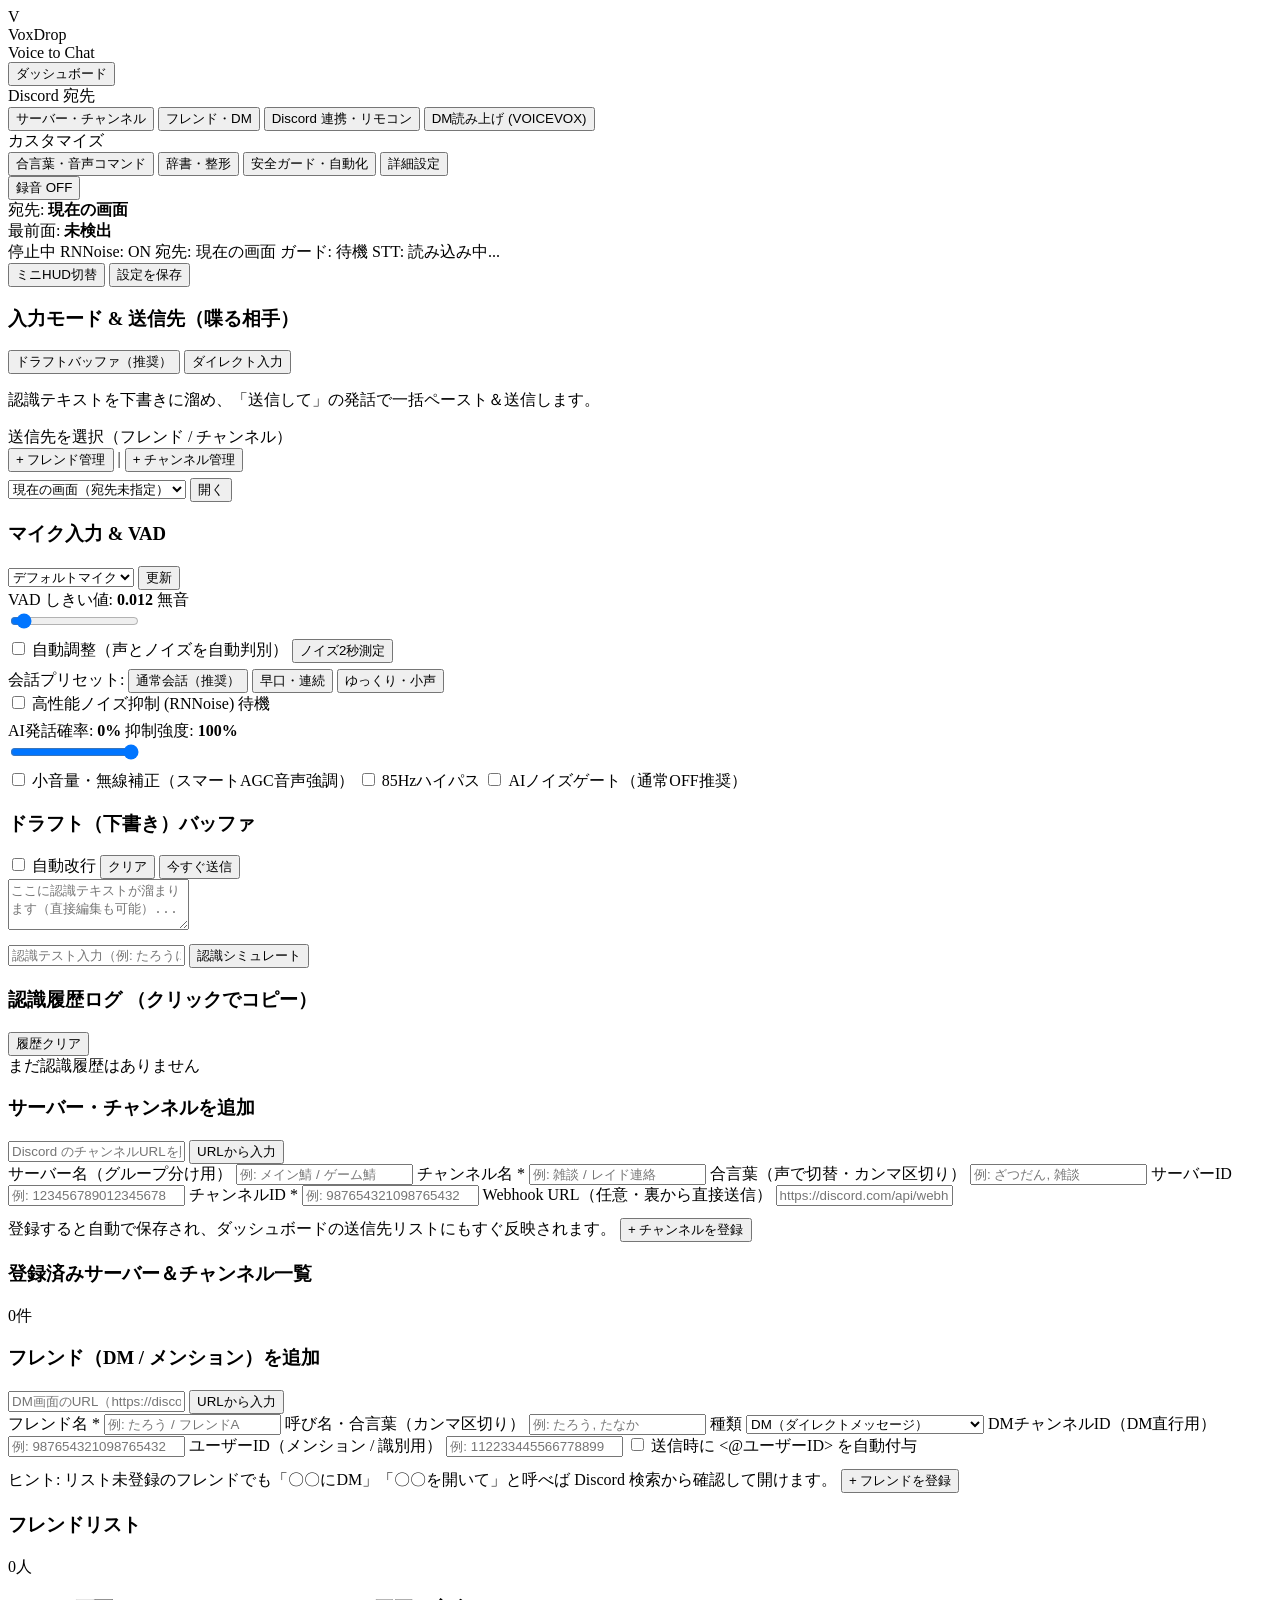
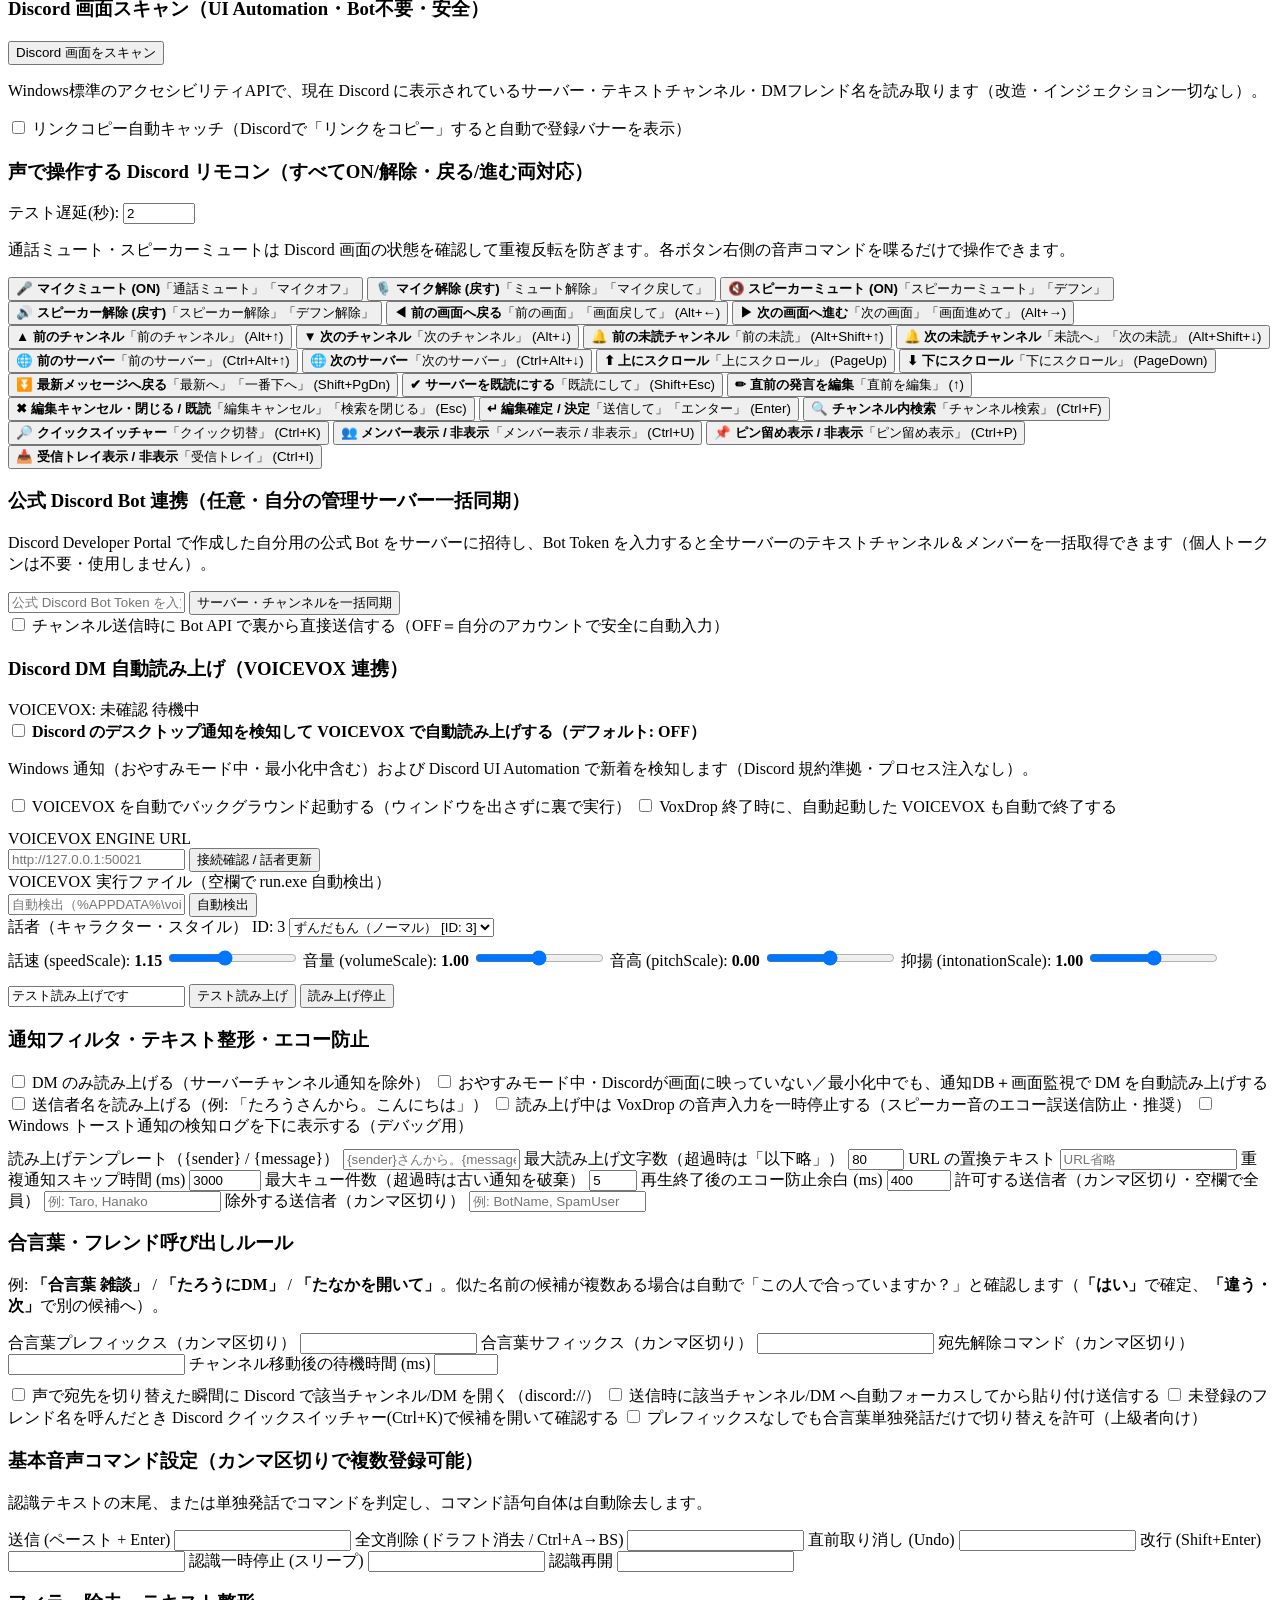
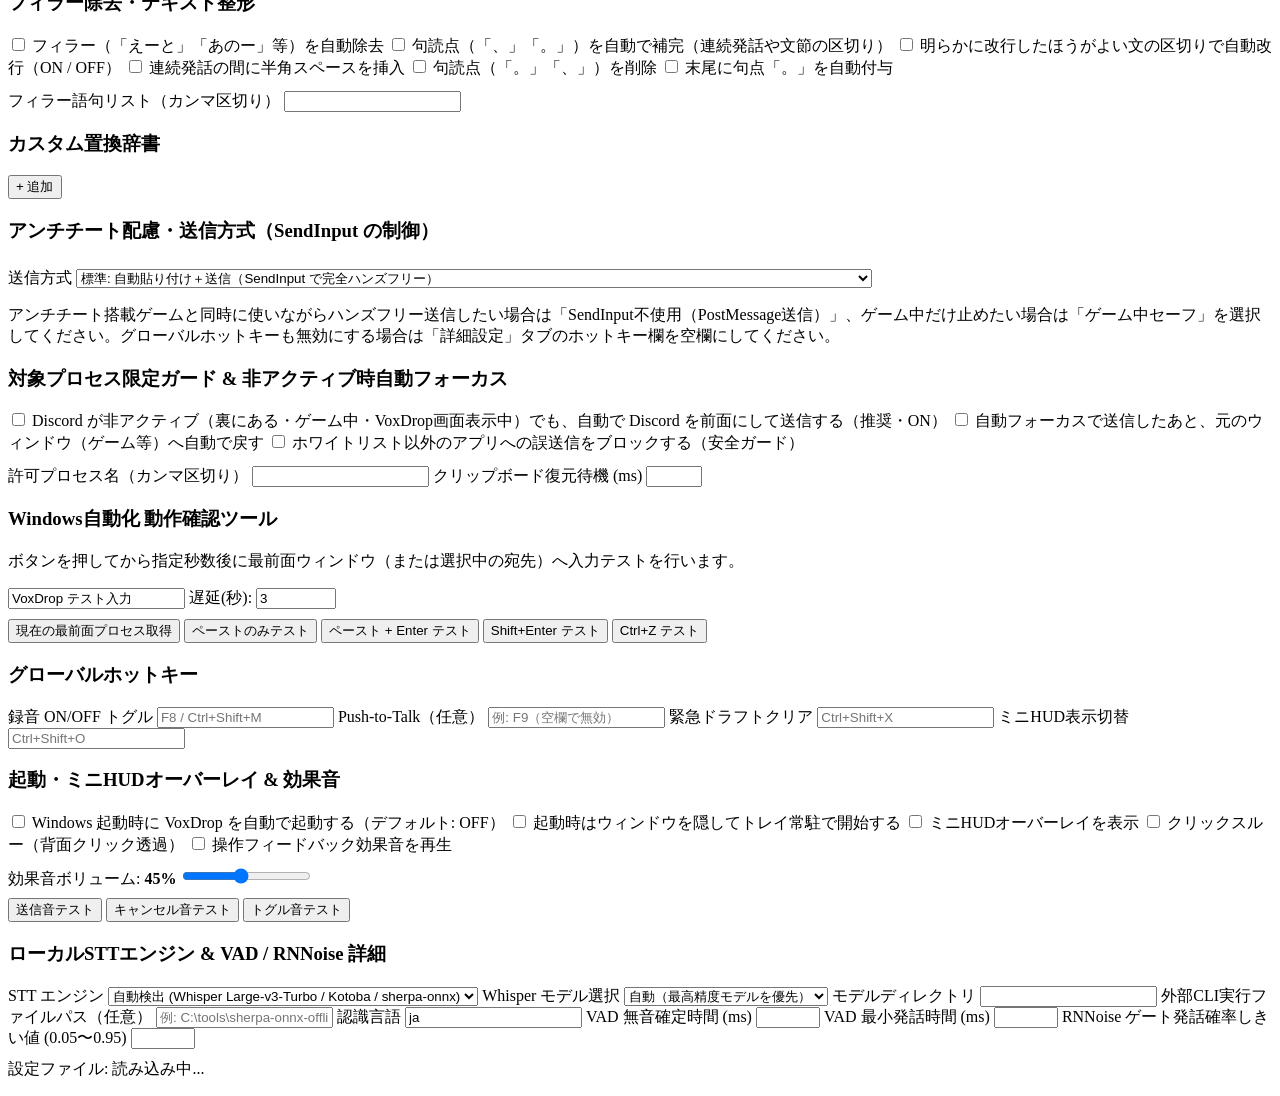
==== ui/index.html @ 6805e168 "Release v1.4.0: Whisper Large-v3-Turbo (Q8), Silero VAD, Dual-Path STT pipeline & conversational pre" ====
<!doctype html>
<html lang="ja">
  <head>
    <meta charset="UTF-8" />
    <meta name="viewport" content="width=device-width, initial-scale=1.0" />
    <title>VoxDrop</title>
    <style>
      /*__STYLE_CSS__*/
    </style>
  </head>
  <body>
    <div class="app-shell">
      <aside class="sidebar">
        <div class="brand">
          <div class="brand-logo" id="brandDot">V</div>
          <div>
            <div class="brand-title">VoxDrop</div>
            <div class="brand-sub">Voice to Chat</div>
          </div>
        </div>

        <nav class="nav">
          <button class="nav-btn active" data-tab="dashboard">ダッシュボード</button>
          <div class="nav-section">Discord 宛先</div>
          <button class="nav-btn" data-tab="channels">サーバー・チャンネル</button>
          <button class="nav-btn" data-tab="friends">フレンド・DM</button>
          <button class="nav-btn" data-tab="discord-link">Discord 連携・リモコン</button>
          <button class="nav-btn" data-tab="dm-tts">DM読み上げ (VOICEVOX)</button>
          <div class="nav-section">カスタマイズ</div>
          <button class="nav-btn" data-tab="commands">合言葉・音声コマンド</button>
          <button class="nav-btn" data-tab="dictionary">辞書・整形</button>
          <button class="nav-btn" data-tab="guard">安全ガード・自動化</button>
          <button class="nav-btn" data-tab="settings">詳細設定</button>
        </nav>

        <div class="sidebar-footer">
          <button id="btnToggleListen" class="btn-listen off">
            <span class="dot"></span>
            <span id="listenLabel">録音 OFF</span>
          </button>
          <div class="mini-status">
            <span>宛先:</span>
            <strong id="sidebarDiscordTarget">現在の画面</strong>
          </div>
          <div class="mini-status">
            <span>最前面:</span>
            <strong id="sidebarTarget">未検出</strong>
          </div>
        </div>
      </aside>

      <main class="content">
        <header class="topbar">
          <div class="status-pills">
            <span class="pill" id="pillListen">停止中</span>
            <span class="pill" id="pillRnnoise">RNNoise: ON</span>
            <span class="pill" id="pillDiscordTarget">宛先: 現在の画面</span>
            <span class="pill" id="pillTarget">ガード: 待機</span>
            <span class="pill" id="pillStt">STT: 読み込み中...</span>
          </div>
          <div class="topbar-actions">
            <button class="btn-secondary btn-sm" id="btnToggleOverlay">ミニHUD切替</button>
            <button class="btn-primary btn-sm" id="btnSaveAll">設定を保存</button>
          </div>
        </header>

        <!-- Dashboard Tab -->
        <section class="tab-panel active" id="tab-dashboard">
          <div id="urlDetectBanner" class="url-banner" style="display: none">
            <div class="confirm-text">
              <strong id="urlDetectTitle">Discord リンクを検出しました</strong>
              <span id="urlDetectSub"></span>
            </div>
            <div class="row gap-sm">
              <button class="btn-primary btn-sm" id="btnUrlApply">登録フォームへ反映</button>
              <button class="btn-secondary btn-sm" id="btnUrlDismiss">閉じる</button>
            </div>
          </div>

          <div id="confirmBanner" class="confirm-banner" style="display: none">
            <div class="confirm-text">
              <strong id="confirmTitle">確認中...</strong>
              <span id="confirmSub"></span>
            </div>
            <div class="row gap-sm">
              <button class="btn-success btn-sm" id="btnConfirmYes">はい（この人）</button>
              <button class="btn-primary btn-sm" id="btnConfirmNext">違う（次の人）</button>
              <button class="btn-danger btn-sm" id="btnConfirmCancel">いいえ（キャンセル）</button>
            </div>
          </div>

          <div class="grid-2">
            <div class="card">
              <h3>入力モード &amp; 送信先（喋る相手）</h3>
              <div class="segmented" id="modeSegmented">
                <button type="button" class="seg-btn active" data-mode="draft">
                  ドラフトバッファ（推奨）
                </button>
                <button type="button" class="seg-btn" data-mode="direct">
                  ダイレクト入力
                </button>
              </div>
              <p class="hint" id="modeHint">
                認識テキストを下書きに溜め、「送信して」の発話で一括ペースト＆送信します。
              </p>

              <div class="quick-dest-section">
                <div class="row space-between">
                  <span class="small-label">送信先を選択（フレンド / チャンネル）</span>
                  <div class="row gap-xs">
                    <button type="button" class="link-btn" data-jump-tab="friends">+ フレンド管理</button>
                    <span class="sep">|</span>
                    <button type="button" class="link-btn" data-jump-tab="channels">+ チャンネル管理</button>
                  </div>
                </div>
                <div class="row gap-sm" style="margin-top: 6px">
                  <select id="quickTargetSelect" class="input grow">
                    <option value="">現在の画面（宛先未指定）</option>
                  </select>
                  <button class="btn-secondary btn-sm" id="btnQuickNavTarget">開く</button>
                </div>
                <div id="quickTargetChips" class="quick-chips"></div>
              </div>
            </div>

            <div class="card">
              <h3>マイク入力 &amp; VAD</h3>
              <div class="row">
                <select id="audioDeviceSelect" class="input grow">
                  <option value="">デフォルトマイク</option>
                </select>
                <button class="btn-secondary btn-sm" id="btnRefreshDevices">更新</button>
              </div>
              <div class="meter-wrap">
                <div class="meter-bar" id="meterBar"></div>
                <div class="meter-threshold" id="meterThreshold"></div>
              </div>
              <div class="row space-between">
                <label class="small-label">VAD しきい値: <strong id="vadThresholdVal">0.012</strong> <span id="vadNoiseFloorHint" class="hint-inline"></span></label>
                <span class="speaking-badge" id="speakingBadge">無音</span>
              </div>
              <input type="range" id="vadThreshold" min="0.002" max="0.20" step="0.001" value="0.012" />
              <div class="row space-between" style="margin-top: 6px; margin-bottom: 4px">
                <label class="checkbox-row small-check">
                  <input type="checkbox" id="chkVadAutoAdjust" />
                  <span>自動調整（声とノイズを自動判別）</span>
                </label>
                <button type="button" class="btn-secondary btn-sm" id="btnCalibrateVad">ノイズ2秒測定</button>
              </div>
              <div class="row gap-xs" style="margin-top: 6px; flex-wrap: wrap; align-items: center">
                <span class="small-label">会話プリセット:</span>
                <button type="button" class="btn-secondary btn-sm" data-vad-preset="normal">通常会話（推奨）</button>
                <button type="button" class="btn-secondary btn-sm" data-vad-preset="fast">早口・連続</button>
                <button type="button" class="btn-secondary btn-sm" data-vad-preset="slow">ゆっくり・小声</button>
              </div>

              <div class="nc-box">
                <div class="row space-between">
                  <label class="checkbox-row">
                    <input type="checkbox" id="chkNcEnabled" />
                    <span>高性能ノイズ抑制 (RNNoise)</span>
                  </label>
                  <span class="pill" id="ncLiveBadge">待機</span>
                </div>
                <div class="row space-between" style="margin-top: 6px">
                  <span class="small-label">AI発話確率: <strong id="vadProbVal">0%</strong></span>
                  <span class="small-label">抑制強度: <strong id="ncStrengthVal">100%</strong></span>
                </div>
                <div class="meter-wrap slim">
                  <div class="meter-bar ai-bar" id="vadProbBar"></div>
                </div>
                <input type="range" id="ncStrength" min="0" max="1" step="0.05" value="1" />
                <div class="row gap-sm" style="margin-top: 6px; flex-wrap: wrap">
                  <label class="checkbox-row small-check">
                    <input type="checkbox" id="chkNcRadioClarity" />
                    <span>小音量・無線補正（スマートAGC音声強調）</span>
                  </label>
                  <label class="checkbox-row small-check">
                    <input type="checkbox" id="chkNcHighpass" />
                    <span>85Hzハイパス</span>
                  </label>
                  <label class="checkbox-row small-check">
                    <input type="checkbox" id="chkNcGate" />
                    <span>AIノイズゲート（通常OFF推奨）</span>
                  </label>
                </div>
              </div>
            </div>
          </div>

          <div class="card">
            <div class="row space-between">
              <h3>ドラフト（下書き）バッファ</h3>
              <div class="row gap-sm">
                <label class="checkbox-row small-check" title="文の区切りや話題の切り替わりで自動的に改行します">
                  <input type="checkbox" id="chkQuickAutoNewline" />
                  <span>自動改行</span>
                </label>
                <button class="btn-secondary btn-sm" id="btnClearDraft">クリア</button>
                <button class="btn-success btn-sm" id="btnForceSend">今すぐ送信</button>
              </div>
            </div>
            <textarea
              id="draftBox"
              class="draft-area"
              rows="3"
              placeholder="ここに認識テキストが溜まります（直接編集も可能）..."
            ></textarea>

            <div class="row gap-sm" style="margin-top: 10px">
              <input
                type="text"
                id="simInput"
                class="input grow"
                placeholder="認識テスト入力（例: たろうにDM / 合言葉 雑談、こんにちは送信して）"
              />
              <button class="btn-secondary btn-sm" id="btnSimulate">認識シミュレート</button>
            </div>
          </div>

          <div class="card">
            <div class="row space-between">
              <h3>認識履歴ログ <span class="hint-inline">（クリックでコピー）</span></h3>
              <button class="btn-secondary btn-sm" id="btnClearHistory">履歴クリア</button>
            </div>
            <div id="historyList" class="history-list">
              <div class="empty-state">まだ認識履歴はありません</div>
            </div>
          </div>
        </section>

        <!-- Server & Channels Tab -->
        <section class="tab-panel" id="tab-channels">
          <div class="card">
            <div class="row space-between">
              <h3 id="chFormTitle">サーバー・チャンネルを追加</h3>
              <button type="button" class="btn-secondary btn-sm" id="btnChCancelEdit" style="display: none">編集キャンセル</button>
            </div>
            <div class="url-bar">
              <input
                type="text"
                id="chUrlPaste"
                class="input grow"
                placeholder="Discord のチャンネルURLを貼り付けるとサーバーID・チャンネルIDを自動入力します"
              />
              <button type="button" class="btn-secondary btn-sm" id="btnChParseUrl">URLから入力</button>
            </div>
            <div class="form-grid-3">
              <label>サーバー名（グループ分け用）
                <input type="text" id="chServerName" class="input" placeholder="例: メイン鯖 / ゲーム鯖" />
              </label>
              <label>チャンネル名 *
                <input type="text" id="chName" class="input" placeholder="例: 雑談 / レイド連絡" />
              </label>
              <label>合言葉（声で切替・カンマ区切り）
                <input type="text" id="chPass" class="input" placeholder="例: ざつだん, 雑談" />
              </label>
              <label>サーバーID
                <input type="text" id="chGuildId" class="input" placeholder="例: 123456789012345678" />
              </label>
              <label>チャンネルID *
                <input type="text" id="chChannelId" class="input" placeholder="例: 987654321098765432" />
              </label>
              <label>Webhook URL（任意・裏から直接送信）
                <input type="text" id="chWebhook" class="input" placeholder="https://discord.com/api/webhooks/..." />
              </label>
            </div>
            <div class="row space-between" style="margin-top: 12px">
              <span class="hint" style="margin: 0">
                登録すると自動で保存され、ダッシュボードの送信先リストにもすぐ反映されます。
              </span>
              <button type="button" class="btn-primary" id="btnChSave">+ チャンネルを登録</button>
            </div>
          </div>

          <div class="card">
            <div class="row space-between">
              <h3>登録済みサーバー＆チャンネル一覧</h3>
              <span class="hint-inline" id="chCountBadge">0件</span>
            </div>
            <div id="channelGroups" class="server-groups"></div>
          </div>
        </section>

        <!-- Friends & DM Tab -->
        <section class="tab-panel" id="tab-friends">
          <div class="card">
            <div class="row space-between">
              <h3 id="frFormTitle">フレンド（DM / メンション）を追加</h3>
              <button type="button" class="btn-secondary btn-sm" id="btnFrCancelEdit" style="display: none">編集キャンセル</button>
            </div>
            <div class="url-bar">
              <input
                type="text"
                id="frUrlPaste"
                class="input grow"
                placeholder="DM画面のURL（https://discord.com/channels/@me/...）を貼るとDMチャンネルIDを自動入力します"
              />
              <button type="button" class="btn-secondary btn-sm" id="btnFrParseUrl">URLから入力</button>
            </div>
            <div class="form-grid-3">
              <label>フレンド名 *
                <input type="text" id="frName" class="input" placeholder="例: たろう / フレンドA" />
              </label>
              <label>呼び名・合言葉（カンマ区切り）
                <input type="text" id="frPass" class="input" placeholder="例: たろう, たなか" />
              </label>
              <label>種類
                <select id="frKind" class="input">
                  <option value="dm">DM（ダイレクトメッセージ）</option>
                  <option value="mention">メンション（&lt;@ユーザーID&gt; 付与）</option>
                </select>
              </label>
              <label>DMチャンネルID（DM直行用）
                <input type="text" id="frChannelId" class="input" placeholder="例: 987654321098765432" />
              </label>
              <label>ユーザーID（メンション / 識別用）
                <input type="text" id="frUserId" class="input" placeholder="例: 112233445566778899" />
              </label>
              <label style="justify-content: flex-end">
                <span class="checkbox-row small-check" style="padding-bottom: 6px">
                  <input type="checkbox" id="frPrependMention" />
                  <span>送信時に &lt;@ユーザーID&gt; を自動付与</span>
                </span>
              </label>
            </div>
            <div class="row space-between" style="margin-top: 12px">
              <span class="hint" style="margin: 0">
                ヒント: リスト未登録のフレンドでも「〇〇にDM」「〇〇を開いて」と呼べば Discord 検索から確認して開けます。
              </span>
              <button type="button" class="btn-primary" id="btnFrSave">+ フレンドを登録</button>
            </div>
          </div>

          <div class="card">
            <div class="row space-between">
              <h3>フレンドリスト</h3>
              <span class="hint-inline" id="frCountBadge">0人</span>
            </div>
            <div id="friendsList" class="friends-list"></div>
          </div>
        </section>

        <!-- Discord Link & Remote Control Tab -->
        <section class="tab-panel" id="tab-discord-link">
          <div class="card">
            <div class="row space-between">
              <h3>Discord 画面スキャン（UI Automation・Bot不要・安全）</h3>
              <button type="button" class="btn-primary btn-sm" id="btnScanDiscord">Discord 画面をスキャン</button>
            </div>
            <p class="hint">
              Windows標準のアクセシビリティAPIで、現在 Discord に表示されているサーバー・テキストチャンネル・DMフレンド名を読み取ります（改造・インジェクション一切なし）。
            </p>
            <label class="checkbox-row" style="margin-top: 10px">
              <input type="checkbox" id="chkClipboardWatch" />
              <span>リンクコピー自動キャッチ（Discordで「リンクをコピー」すると自動で登録バナーを表示）</span>
            </label>
            <div id="scanResultBox" class="scan-box" style="display: none">
              <div class="row space-between">
                <strong id="scanSummary"></strong>
                <button type="button" class="btn-success btn-sm" id="btnImportScan">検出した相手を一括追加</button>
              </div>
              <div id="scanDetails" class="scan-details"></div>
            </div>
          </div>

          <div class="card">
            <div class="row space-between">
              <h3>声で操作する Discord リモコン（すべてON/解除・戻る/進む両対応）</h3>
              <label class="small-label">テスト遅延(秒):
                <input type="number" id="remoteDelaySec" class="input" style="width: 64px" value="2" min="0" max="5" />
              </label>
            </div>
            <p class="hint">
              通話ミュート・スピーカーミュートは Discord 画面の状態を確認して重複反転を防ぎます。各ボタン右側の音声コマンドを喋るだけで操作できます。
            </p>
            <div class="remote-grid">
              <button type="button" class="remote-btn" data-remote="mute_mic"><b>🎤 マイクミュート (ON)</b><span>「通話ミュート」「マイクオフ」</span></button>
              <button type="button" class="remote-btn" data-remote="unmute_mic"><b>🎙️ マイク解除 (戻す)</b><span>「ミュート解除」「マイク戻して」</span></button>
              <button type="button" class="remote-btn" data-remote="deafen"><b>🔇 スピーカーミュート (ON)</b><span>「スピーカーミュート」「デフン」</span></button>
              <button type="button" class="remote-btn" data-remote="undeafen"><b>🔊 スピーカー解除 (戻す)</b><span>「スピーカー解除」「デフン解除」</span></button>
              <button type="button" class="remote-btn" data-remote="nav_back"><b>◀ 前の画面へ戻る</b><span>「前の画面」「画面戻して」 (Alt+←)</span></button>
              <button type="button" class="remote-btn" data-remote="nav_forward"><b>▶ 次の画面へ進む</b><span>「次の画面」「画面進めて」 (Alt+→)</span></button>
              <button type="button" class="remote-btn" data-remote="prev_channel"><b>▲ 前のチャンネル</b><span>「前のチャンネル」 (Alt+↑)</span></button>
              <button type="button" class="remote-btn" data-remote="next_channel"><b>▼ 次のチャンネル</b><span>「次のチャンネル」 (Alt+↓)</span></button>
              <button type="button" class="remote-btn" data-remote="prev_unread"><b>🔔 前の未読チャンネル</b><span>「前の未読」 (Alt+Shift+↑)</span></button>
              <button type="button" class="remote-btn" data-remote="next_unread"><b>🔔 次の未読チャンネル</b><span>「未読へ」「次の未読」 (Alt+Shift+↓)</span></button>
              <button type="button" class="remote-btn" data-remote="prev_server"><b>🌐 前のサーバー</b><span>「前のサーバー」 (Ctrl+Alt+↑)</span></button>
              <button type="button" class="remote-btn" data-remote="next_server"><b>🌐 次のサーバー</b><span>「次のサーバー」 (Ctrl+Alt+↓)</span></button>
              <button type="button" class="remote-btn" data-remote="scroll_up"><b>⬆ 上にスクロール</b><span>「上にスクロール」 (PageUp)</span></button>
              <button type="button" class="remote-btn" data-remote="scroll_down"><b>⬇ 下にスクロール</b><span>「下にスクロール」 (PageDown)</span></button>
              <button type="button" class="remote-btn" data-remote="jump_present"><b>⏬ 最新メッセージへ戻る</b><span>「最新へ」「一番下へ」 (Shift+PgDn)</span></button>
              <button type="button" class="remote-btn" data-remote="mark_read"><b>✔ サーバーを既読にする</b><span>「既読にして」 (Shift+Esc)</span></button>
              <button type="button" class="remote-btn" data-remote="edit_last"><b>✏ 直前の発言を編集</b><span>「直前を編集」 (↑)</span></button>
              <button type="button" class="remote-btn" data-remote="cancel_escape"><b>✖ 編集キャンセル・閉じる / 既読</b><span>「編集キャンセル」「検索を閉じる」 (Esc)</span></button>
              <button type="button" class="remote-btn" data-remote="enter"><b>↵ 編集確定 / 決定</b><span>「送信して」「エンター」 (Enter)</span></button>
              <button type="button" class="remote-btn" data-remote="search"><b>🔍 チャンネル内検索</b><span>「チャンネル検索」 (Ctrl+F)</span></button>
              <button type="button" class="remote-btn" data-remote="quick_switcher"><b>🔎 クイックスイッチャー</b><span>「クイック切替」 (Ctrl+K)</span></button>
              <button type="button" class="remote-btn" data-remote="toggle_members"><b>👥 メンバー表示 / 非表示</b><span>「メンバー表示 / 非表示」 (Ctrl+U)</span></button>
              <button type="button" class="remote-btn" data-remote="toggle_pins"><b>📌 ピン留め表示 / 非表示</b><span>「ピン留め表示」 (Ctrl+P)</span></button>
              <button type="button" class="remote-btn" data-remote="toggle_inbox"><b>📥 受信トレイ表示 / 非表示</b><span>「受信トレイ」 (Ctrl+I)</span></button>
            </div>
          </div>

          <div class="card">
            <h3>公式 Discord Bot 連携（任意・自分の管理サーバー一括同期）</h3>
            <p class="hint">
              Discord Developer Portal で作成した自分用の公式 Bot をサーバーに招待し、Bot Token を入力すると全サーバーのテキストチャンネル＆メンバーを一括取得できます（個人トークンは不要・使用しません）。
            </p>
            <div class="row gap-sm" style="margin-top: 10px">
              <input
                type="password"
                id="botTokenInput"
                class="input grow"
                placeholder="公式 Discord Bot Token を入力..."
              />
              <button type="button" class="btn-primary btn-sm" id="btnSyncBot">サーバー・チャンネルを一括同期</button>
            </div>
            <label class="checkbox-row" style="margin-top: 10px">
              <input type="checkbox" id="chkBotSend" />
              <span>チャンネル送信時に Bot API で裏から直接送信する（OFF＝自分のアカウントで安全に自動入力）</span>
            </label>
          </div>
        </section>

        <!-- DM Auto-Reading (VOICEVOX) Tab -->
        <section class="tab-panel" id="tab-dm-tts">
          <div class="card">
            <div class="row space-between">
              <h3>Discord DM 自動読み上げ（VOICEVOX 連携）</h3>
              <div class="row gap-xs">
                <span class="pill" id="ttsConnBadge">VOICEVOX: 未確認</span>
                <span class="pill" id="ttsSpeakingBadge">待機中</span>
              </div>
            </div>
            <label class="checkbox-row" style="margin-top: 6px">
              <input type="checkbox" id="chkTtsEnabled" />
              <span><b>Discord のデスクトップ通知を検知して VOICEVOX で自動読み上げする（デフォルト: OFF）</b></span>
            </label>
            <p class="hint">
              Windows 通知（おやすみモード中・最小化中含む）および Discord UI Automation で新着を検知します（Discord 規約準拠・プロセス注入なし）。
            </p>

            <div class="toggle-grid" style="margin-top: 8px">
              <label class="checkbox-row">
                <input type="checkbox" id="chkTtsAutoLaunch" />
                <span>VOICEVOX を自動でバックグラウンド起動する（ウィンドウを出さずに裏で実行）</span>
              </label>
              <label class="checkbox-row">
                <input type="checkbox" id="chkTtsStopOnExit" />
                <span>VoxDrop 終了時に、自動起動した VOICEVOX も自動で終了する</span>
              </label>
            </div>

            <div class="form-grid" style="margin-top: 12px">
              <label>VOICEVOX ENGINE URL
                <div class="row gap-xs">
                  <input type="text" id="ttsBaseUrl" class="input grow" placeholder="http://127.0.0.1:50021" />
                  <button type="button" class="btn-primary btn-sm" id="btnVoicevoxRefresh">接続確認 / 話者更新</button>
                </div>
              </label>
              <label>VOICEVOX 実行ファイル（空欄で run.exe 自動検出）
                <div class="row gap-xs">
                  <input type="text" id="ttsExePath" class="input grow" placeholder="自動検出（%APPDATA%\voicevox\...\run.exe）" />
                  <button type="button" class="btn-secondary btn-sm" id="btnVoicevoxDetect">自動検出</button>
                </div>
              </label>
              <label>話者（キャラクター・スタイル） <span class="hint-inline" id="ttsSpeakerIdHint">ID: 3</span>
                <select id="ttsSpeakerSelect" class="input">
                  <option value="3">ずんだもん（ノーマル） [ID: 3]</option>
                </select>
              </label>
            </div>

            <div class="form-grid" style="margin-top: 10px">
              <label>話速 (speedScale): <strong id="ttsSpeedVal">1.15</strong>
                <input type="range" id="ttsSpeed" min="0.5" max="2.0" step="0.05" value="1.15" />
              </label>
              <label>音量 (volumeScale): <strong id="ttsVolumeVal">1.00</strong>
                <input type="range" id="ttsVolume" min="0.0" max="2.0" step="0.05" value="1.0" />
              </label>
              <label>音高 (pitchScale): <strong id="ttsPitchVal">0.00</strong>
                <input type="range" id="ttsPitch" min="-0.15" max="0.15" step="0.01" value="0.0" />
              </label>
              <label>抑揚 (intonationScale): <strong id="ttsIntonationVal">1.00</strong>
                <input type="range" id="ttsIntonation" min="0.0" max="2.0" step="0.05" value="1.0" />
              </label>
            </div>

            <div class="row gap-sm" style="margin-top: 12px">
              <input
                type="text"
                id="ttsTestText"
                class="input grow"
                value="テスト読み上げです"
                placeholder="テスト読み上げテキスト..."
              />
              <button type="button" class="btn-success btn-sm" id="btnTtsTestSpeak">テスト読み上げ</button>
              <button type="button" class="btn-danger btn-sm" id="btnTtsStop">読み上げ停止</button>
            </div>
          </div>

          <div class="card">
            <h3>通知フィルタ・テキスト整形・エコー防止</h3>
            <div class="toggle-grid">
              <label class="checkbox-row">
                <input type="checkbox" id="chkTtsDmOnly" />
                <span>DM のみ読み上げる（サーバーチャンネル通知を除外）</span>
              </label>
              <label class="checkbox-row">
                <input type="checkbox" id="chkTtsReadWithoutWinNotif" />
                <span>おやすみモード中・Discordが画面に映っていない／最小化中でも、通知DB＋画面監視で DM を自動読み上げする</span>
              </label>
              <label class="checkbox-row">
                <input type="checkbox" id="chkTtsReadSender" />
                <span>送信者名を読み上げる（例: 「たろうさんから。こんにちは」）</span>
              </label>
              <label class="checkbox-row">
                <input type="checkbox" id="chkTtsPauseStt" />
                <span>読み上げ中は VoxDrop の音声入力を一時停止する（スピーカー音のエコー誤送信防止・推奨）</span>
              </label>
              <label class="checkbox-row">
                <input type="checkbox" id="chkTtsDebugLog" />
                <span>Windows トースト通知の検知ログを下に表示する（デバッグ用）</span>
              </label>
            </div>

            <div class="form-grid" style="margin-top: 12px">
              <label>読み上げテンプレート（{sender} / {message}）
                <input type="text" id="ttsTemplate" class="input" placeholder="{sender}さんから。{message}" />
              </label>
              <label>最大読み上げ文字数（超過時は「以下略」）
                <input type="number" id="ttsMaxChars" class="input" min="10" max="300" value="80" />
              </label>
              <label>URL の置換テキスト
                <input type="text" id="ttsUrlReplace" class="input" placeholder="URL省略" />
              </label>
              <label>重複通知スキップ時間 (ms)
                <input type="number" id="ttsDedupMs" class="input" min="0" max="30000" value="3000" />
              </label>
              <label>最大キュー件数（超過時は古い通知を破棄）
                <input type="number" id="ttsMaxQueue" class="input" min="1" max="30" value="5" />
              </label>
              <label>再生終了後のエコー防止余白 (ms)
                <input type="number" id="ttsEchoTailMs" class="input" min="0" max="2000" value="400" />
              </label>
              <label>許可する送信者（カンマ区切り・空欄で全員）
                <input type="text" id="ttsAllowSenders" class="input" placeholder="例: Taro, Hanako" />
              </label>
              <label>除外する送信者（カンマ区切り）
                <input type="text" id="ttsBlockSenders" class="input" placeholder="例: BotName, SpamUser" />
              </label>
            </div>
          </div>

          <div class="card" id="ttsDebugCard" style="display: none">
            <div class="row space-between">
              <h3>通知検知デバッグログ</h3>
              <button type="button" class="btn-secondary btn-sm" id="btnClearToastDebug">ログクリア</button>
            </div>
            <div id="ttsDebugList" class="history-list">
              <div class="empty-state">通知を待機しています...</div>
            </div>
          </div>
        </section>

        <!-- Commands & Passphrase Rules Tab -->
        <section class="tab-panel" id="tab-commands">
          <div class="card">
            <h3>合言葉・フレンド呼び出しルール</h3>
            <p class="hint">
              例: <b>「合言葉 雑談」</b> / <b>「たろうにDM」</b> / <b>「たなかを開いて」</b>。似た名前の候補が複数ある場合は自動で「この人で合っていますか？」と確認します（<b>「はい」</b>で確定、<b>「違う・次」</b>で別の候補へ）。
            </p>
            <div class="form-grid">
              <label>合言葉プレフィックス（カンマ区切り）
                <input type="text" id="targetPrefixes" class="input" />
              </label>
              <label>合言葉サフィックス（カンマ区切り）
                <input type="text" id="targetSuffixes" class="input" />
              </label>
              <label>宛先解除コマンド（カンマ区切り）
                <input type="text" id="targetResets" class="input" />
              </label>
              <label>チャンネル移動後の待機時間 (ms)
                <input type="number" id="targetNavDelay" class="input" min="120" max="3000" />
              </label>
            </div>
            <div class="toggle-grid" style="margin-top: 10px">
              <label class="checkbox-row">
                <input type="checkbox" id="chkTargetAutoNavSwitch" />
                <span>声で宛先を切り替えた瞬間に Discord で該当チャンネル/DM を開く（discord://）</span>
              </label>
              <label class="checkbox-row">
                <input type="checkbox" id="chkTargetAutoNavSend" />
                <span>送信時に該当チャンネル/DM へ自動フォーカスしてから貼り付け送信する</span>
              </label>
              <label class="checkbox-row">
                <input type="checkbox" id="chkTargetQuickSwitcher" />
                <span>未登録のフレンド名を呼んだとき Discord クイックスイッチャー(Ctrl+K)で候補を開いて確認する</span>
              </label>
              <label class="checkbox-row">
                <input type="checkbox" id="chkTargetStandalone" />
                <span>プレフィックスなしでも合言葉単独発話だけで切り替えを許可（上級者向け）</span>
              </label>
            </div>
          </div>

          <div class="card">
            <h3>基本音声コマンド設定（カンマ区切りで複数登録可能）</h3>
            <p class="hint">
              認識テキストの末尾、または単独発話でコマンドを判定し、コマンド語句自体は自動除去します。
            </p>
            <div class="form-grid">
              <label>送信 (ペースト + Enter)
                <input type="text" id="cmdSend" class="input" />
              </label>
              <label>全文削除 (ドラフト消去 / Ctrl+A→BS)
                <input type="text" id="cmdClearAll" class="input" />
              </label>
              <label>直前取り消し (Undo)
                <input type="text" id="cmdUndo" class="input" />
              </label>
              <label>改行 (Shift+Enter)
                <input type="text" id="cmdNewline" class="input" />
              </label>
              <label>認識一時停止 (スリープ)
                <input type="text" id="cmdMute" class="input" />
              </label>
              <label>認識再開
                <input type="text" id="cmdResume" class="input" />
              </label>
            </div>
          </div>
        </section>

        <!-- Dictionary & Filter Tab -->
        <section class="tab-panel" id="tab-dictionary">
          <div class="card">
            <h3>フィラー除去・テキスト整形</h3>
            <div class="toggle-grid">
              <label class="checkbox-row">
                <input type="checkbox" id="chkRemoveFillers" />
                <span>フィラー（「えーと」「あのー」等）を自動除去</span>
              </label>
              <label class="checkbox-row">
                <input type="checkbox" id="chkAutoPunct" />
                <span>句読点（「、」「。」）を自動で補完（連続発話や文節の区切り）</span>
              </label>
              <label class="checkbox-row">
                <input type="checkbox" id="chkAutoNewline" />
                <span>明らかに改行したほうがよい文の区切りで自動改行（ON / OFF）</span>
              </label>
              <label class="checkbox-row">
                <input type="checkbox" id="chkAutoSpace" />
                <span>連続発話の間に半角スペースを挿入</span>
              </label>
              <label class="checkbox-row">
                <input type="checkbox" id="chkStripPunct" />
                <span>句読点（「。」「、」）を削除</span>
              </label>
              <label class="checkbox-row">
                <input type="checkbox" id="chkAppendPeriod" />
                <span>末尾に句点「。」を自動付与</span>
              </label>
            </div>
            <label style="margin-top: 12px; display: block">
              フィラー語句リスト（カンマ区切り）
              <input type="text" id="fillersInput" class="input" />
            </label>
          </div>

          <div class="card">
            <div class="row space-between">
              <h3>カスタム置換辞書</h3>
              <button class="btn-primary btn-sm" id="btnAddDict">+ 追加</button>
            </div>
            <div id="dictRows" class="dict-rows"></div>
          </div>
        </section>

        <!-- Guard & Automation Tab -->
        <section class="tab-panel" id="tab-guard">
          <div class="card">
            <h3>アンチチート配慮・送信方式（SendInput の制御）</h3>
            <label style="display: block">
              送信方式
              <select id="guardSendMethod" class="input" style="margin-top: 6px">
                <option value="auto_paste">標準: 自動貼り付け＋送信（SendInput で完全ハンズフリー）</option>
                <option value="window_message">SendInput不使用（PostMessage送信）: SendInputを使わず Win32 PostMessage＋UIAフォーカスで直接送信（アンチチート推奨）</option>
                <option value="safe_when_game_active">ゲーム中セーフ: ゲーム最前面時は SendInput を止め Webhook/Bot またはクリップボードコピーに切替</option>
                <option value="no_send_input">完全セーフ: SendInput・マウス移動を一切使わない（Webhook/Bot裏送信 ＋ DM等はクリップボードコピーのみ）</option>
              </select>
            </label>
            <p class="hint">
              アンチチート搭載ゲームと同時に使いながらハンズフリー送信したい場合は「SendInput不使用（PostMessage送信）」、ゲーム中だけ止めたい場合は「ゲーム中セーフ」を選択してください。グローバルホットキーも無効にする場合は「詳細設定」タブのホットキー欄を空欄にしてください。
            </p>
          </div>

          <div class="card">
            <h3>対象プロセス限定ガード &amp; 非アクティブ時自動フォーカス</h3>
            <div class="toggle-grid">
              <label class="checkbox-row">
                <input type="checkbox" id="chkGuardAutoFocus" />
                <span>Discord が非アクティブ（裏にある・ゲーム中・VoxDrop画面表示中）でも、自動で Discord を前面にして送信する（推奨・ON）</span>
              </label>
              <label class="checkbox-row">
                <input type="checkbox" id="chkGuardRestoreWindow" />
                <span>自動フォーカスで送信したあと、元のウィンドウ（ゲーム等）へ自動で戻す</span>
              </label>
              <label class="checkbox-row">
                <input type="checkbox" id="chkGuardEnabled" />
                <span>ホワイトリスト以外のアプリへの誤送信をブロックする（安全ガード）</span>
              </label>
            </div>
            <div class="form-grid" style="margin-top: 12px">
              <label>許可プロセス名（カンマ区切り）
                <input type="text" id="allowedProcesses" class="input" />
              </label>
              <label>クリップボード復元待機 (ms)
                <input type="number" id="clipboardDelay" class="input" min="20" max="500" />
              </label>
            </div>
          </div>

          <div class="card">
            <h3>Windows自動化 動作確認ツール</h3>
            <p class="hint">
              ボタンを押してから指定秒数後に最前面ウィンドウ（または選択中の宛先）へ入力テストを行います。
            </p>
            <div class="row gap-sm">
              <input type="text" id="testPasteText" class="input grow" value="VoxDrop テスト入力" />
              <label class="small-label">遅延(秒):
                <input type="number" id="testDelaySec" class="input" style="width: 72px" value="3" min="0" max="10" />
              </label>
            </div>
            <div class="row gap-sm" style="margin-top: 10px; flex-wrap: wrap">
              <button class="btn-secondary btn-sm" id="btnCheckActive">現在の最前面プロセス取得</button>
              <button class="btn-primary btn-sm" id="btnTestPaste">ペーストのみテスト</button>
              <button class="btn-success btn-sm" id="btnTestPasteSend">ペースト + Enter テスト</button>
              <button class="btn-secondary btn-sm" id="btnTestNewline">Shift+Enter テスト</button>
              <button class="btn-secondary btn-sm" id="btnTestUndo">Ctrl+Z テスト</button>
            </div>
          </div>
        </section>

        <!-- Settings Tab -->
        <section class="tab-panel" id="tab-settings">
          <div class="grid-2">
            <div class="card">
              <h3>グローバルホットキー</h3>
              <div class="form-grid">
                <label>録音 ON/OFF トグル
                  <input type="text" id="hkToggle" class="input" placeholder="F8 / Ctrl+Shift+M" />
                </label>
                <label>Push-to-Talk（任意）
                  <input type="text" id="hkPtt" class="input" placeholder="例: F9（空欄で無効）" />
                </label>
                <label>緊急ドラフトクリア
                  <input type="text" id="hkClear" class="input" placeholder="Ctrl+Shift+X" />
                </label>
                <label>ミニHUD表示切替
                  <input type="text" id="hkOverlay" class="input" placeholder="Ctrl+Shift+O" />
                </label>
              </div>
            </div>

            <div class="card">
              <h3>起動・ミニHUDオーバーレイ &amp; 効果音</h3>
              <div class="toggle-grid">
                <label class="checkbox-row">
                  <input type="checkbox" id="chkAutoStart" />
                  <span>Windows 起動時に VoxDrop を自動で起動する（デフォルト: OFF）</span>
                </label>
                <label class="checkbox-row">
                  <input type="checkbox" id="chkStartMinimized" />
                  <span>起動時はウィンドウを隠してトレイ常駐で開始する</span>
                </label>
                <label class="checkbox-row">
                  <input type="checkbox" id="chkOverlayEnabled" />
                  <span>ミニHUDオーバーレイを表示</span>
                </label>
                <label class="checkbox-row">
                  <input type="checkbox" id="chkOverlayClickThrough" />
                  <span>クリックスルー（背面クリック透過）</span>
                </label>
                <label class="checkbox-row">
                  <input type="checkbox" id="chkSoundEnabled" />
                  <span>操作フィードバック効果音を再生</span>
                </label>
              </div>
              <label style="margin-top: 10px; display: block">
                効果音ボリューム: <strong id="soundVolVal">45%</strong>
                <input type="range" id="soundVolume" min="0" max="1" step="0.05" value="0.45" />
              </label>
              <div class="row gap-sm" style="margin-top: 8px">
                <button class="btn-secondary btn-sm" data-sound="send">送信音テスト</button>
                <button class="btn-secondary btn-sm" data-sound="cancel">キャンセル音テスト</button>
                <button class="btn-secondary btn-sm" data-sound="toggle">トグル音テスト</button>
              </div>
            </div>
          </div>

          <div class="card">
            <h3>ローカルSTTエンジン &amp; VAD / RNNoise 詳細</h3>
            <div class="form-grid">
              <label>STT エンジン
                <select id="sttEngine" class="input">
                  <option value="auto">自動検出 (Whisper Large-v3-Turbo / Kotoba / sherpa-onnx)</option>
                  <option value="sherpa-onnx">sherpa-onnx (SenseVoice / Zipformer)</option>
                  <option value="whisper-cli">whisper-cli (ローカルバイナリ)</option>
                  <option value="mock">モック（テスト用）</option>
                </select>
              </label>
              <label>Whisper モデル選択
                <select id="sttModelFile" class="input">
                  <option value="">自動（最高精度モデルを優先）</option>
                </select>
              </label>
              <label>モデルディレクトリ
                <input type="text" id="sttModelDir" class="input" />
              </label>
              <label>外部CLI実行ファイルパス（任意）
                <input type="text" id="sttCliPath" class="input" placeholder="例: C:\tools\sherpa-onnx-offline.exe" />
              </label>
              <label>認識言語
                <input type="text" id="sttLanguage" class="input" value="ja" />
              </label>
              <label>VAD 無音確定時間 (ms)
                <input type="number" id="vadSilenceMs" class="input" min="150" max="3000" />
              </label>
              <label>VAD 最小発話時間 (ms)
                <input type="number" id="vadMinSpeechMs" class="input" min="50" max="2000" />
              </label>
              <label>RNNoise ゲート発話確率しきい値 (0.05〜0.95)
                <input type="number" id="ncVadProbThreshold" class="input" min="0.05" max="0.95" step="0.05" />
              </label>
            </div>
            <p class="hint" id="configPathHint" style="margin-top: 10px">設定ファイル: 読み込み中...</p>
          </div>
        </section>
      </main>
    </div>

    <div id="toastContainer" class="toast-container"></div>

    <script>
      /*__APP_JS__*/
    </script>
  </body>
</html>
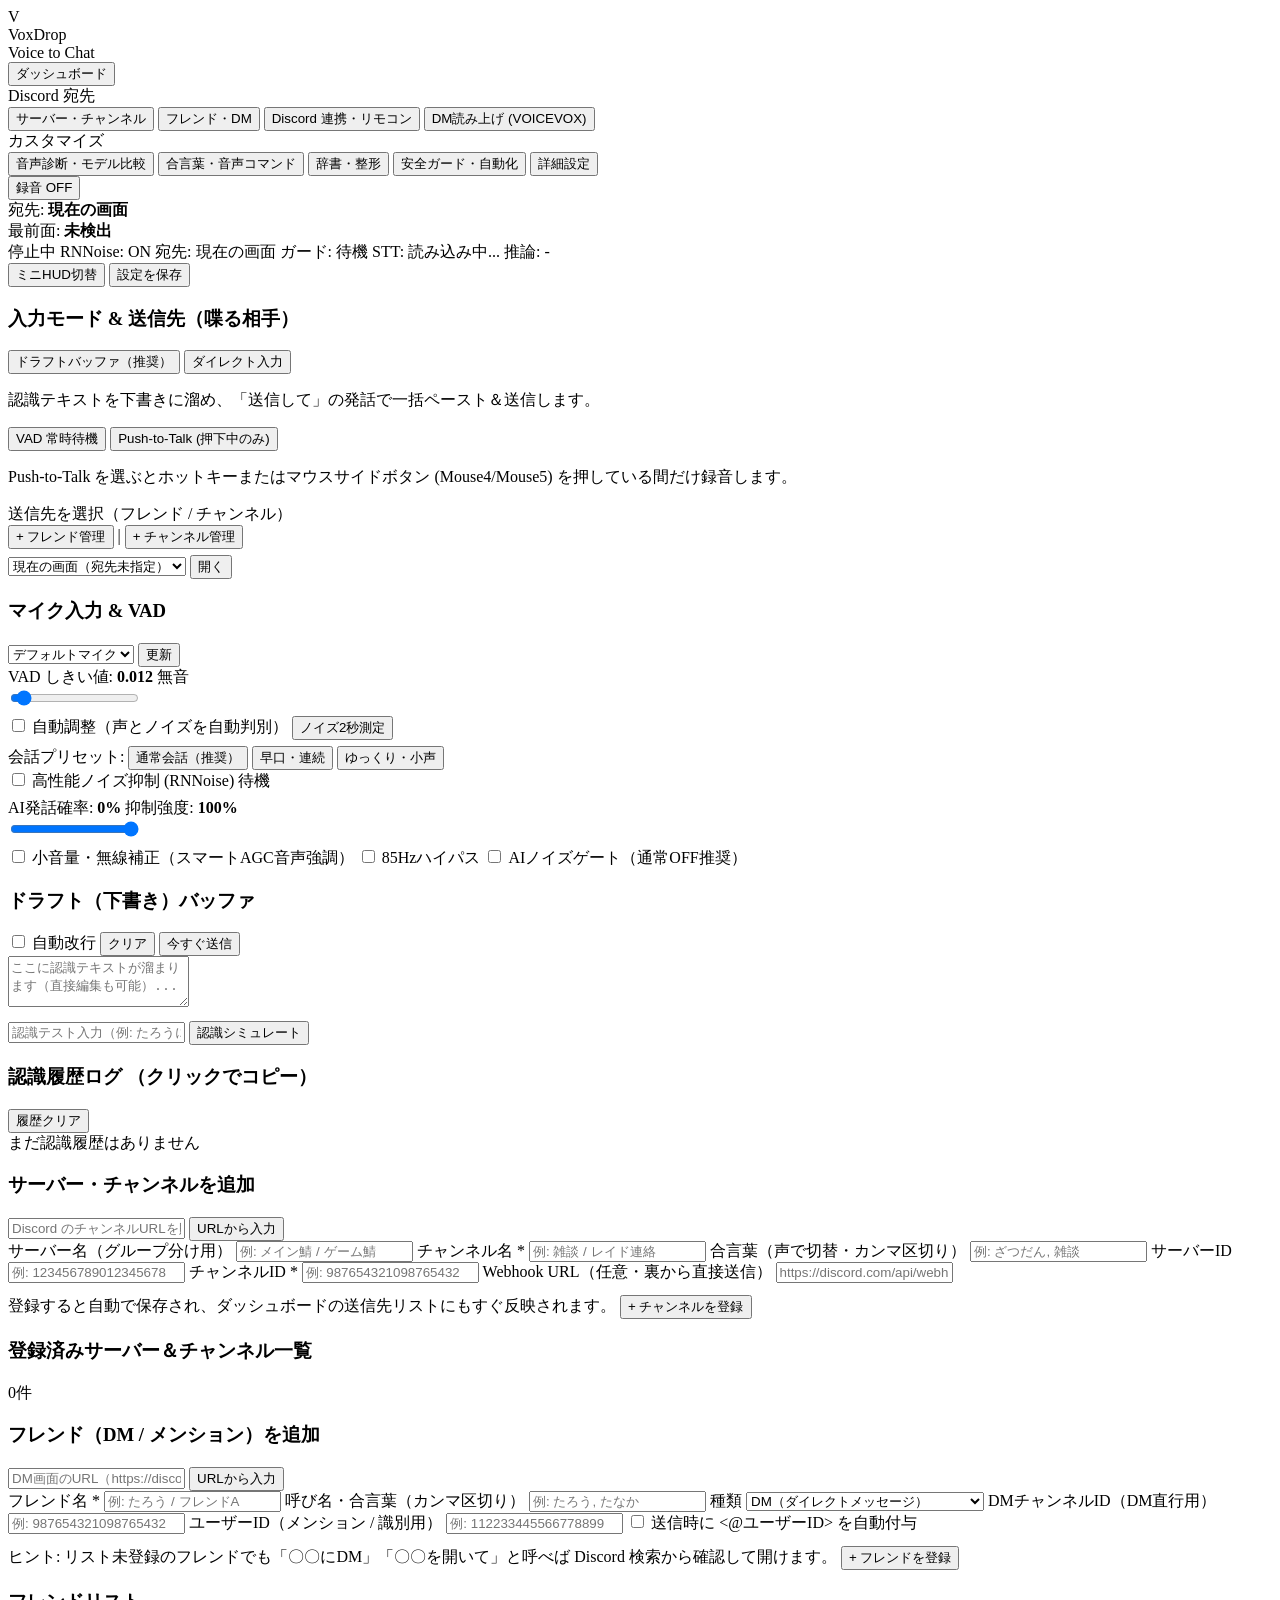
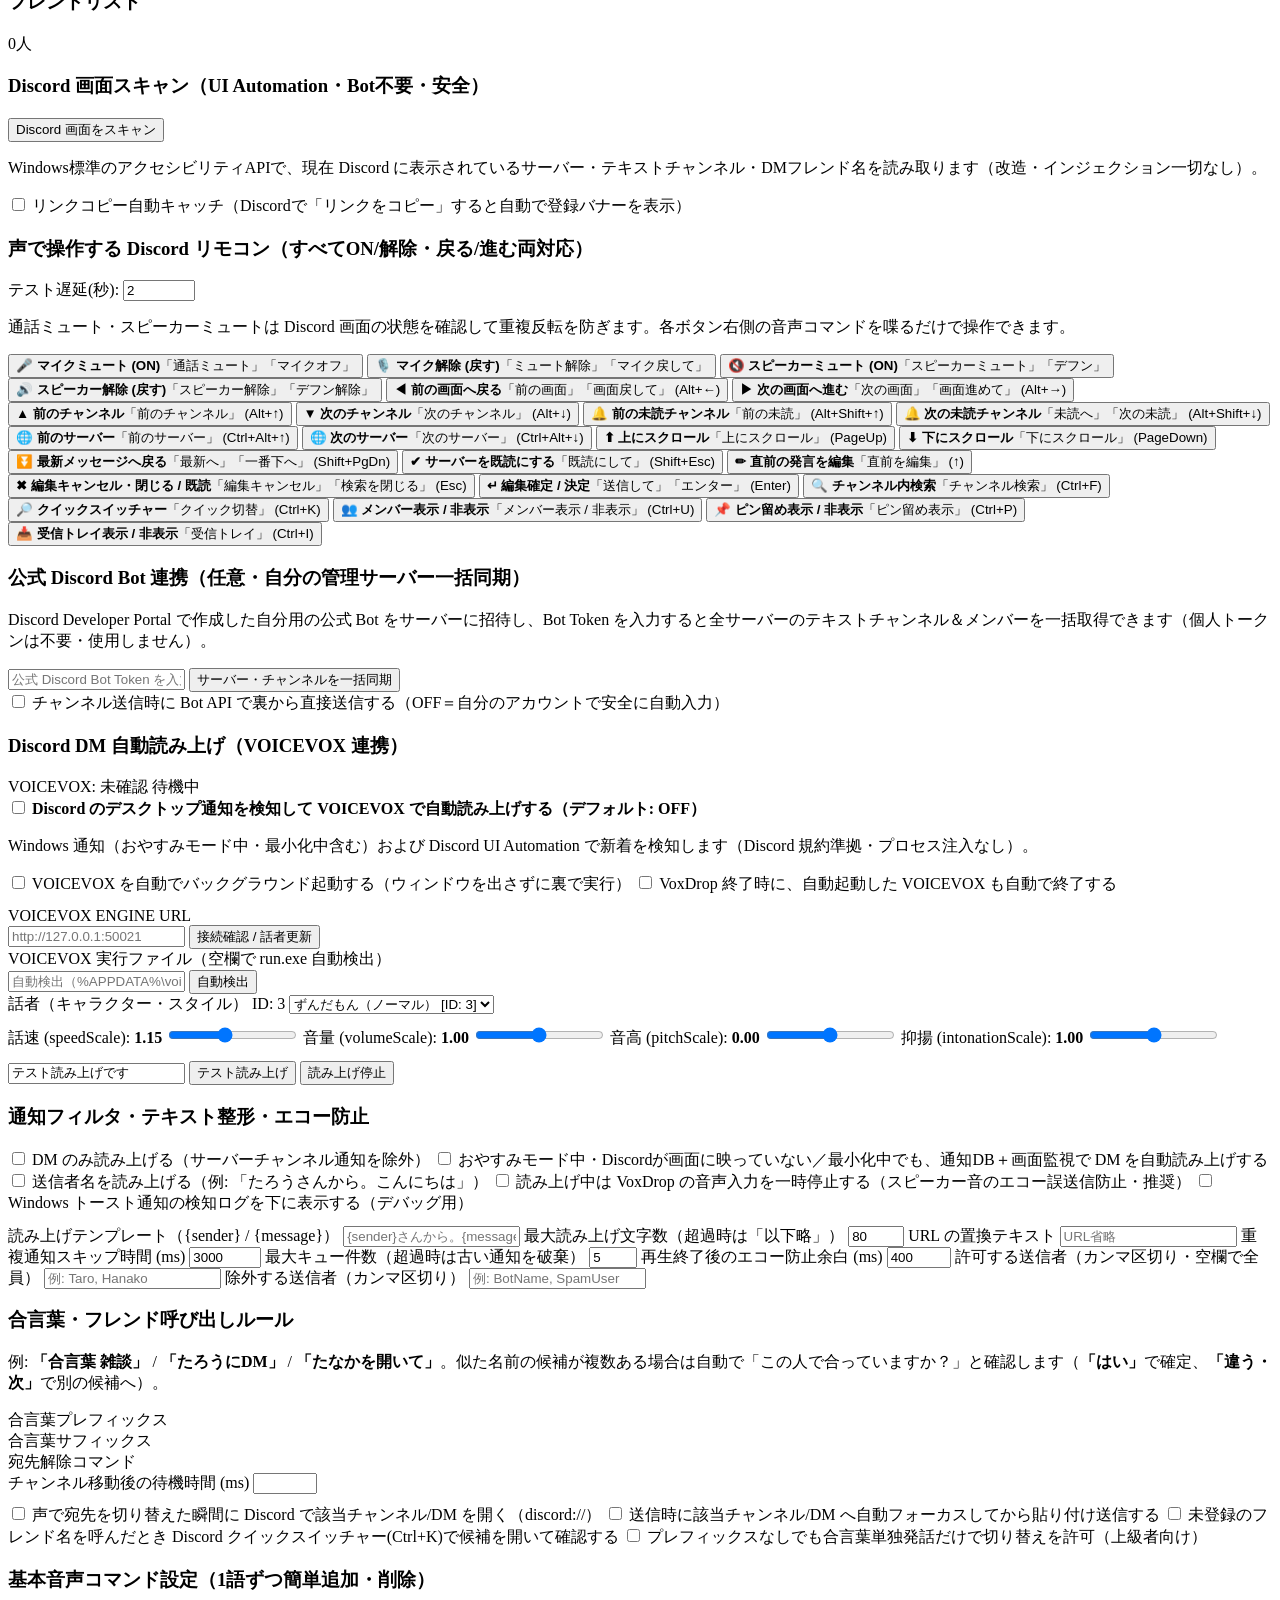
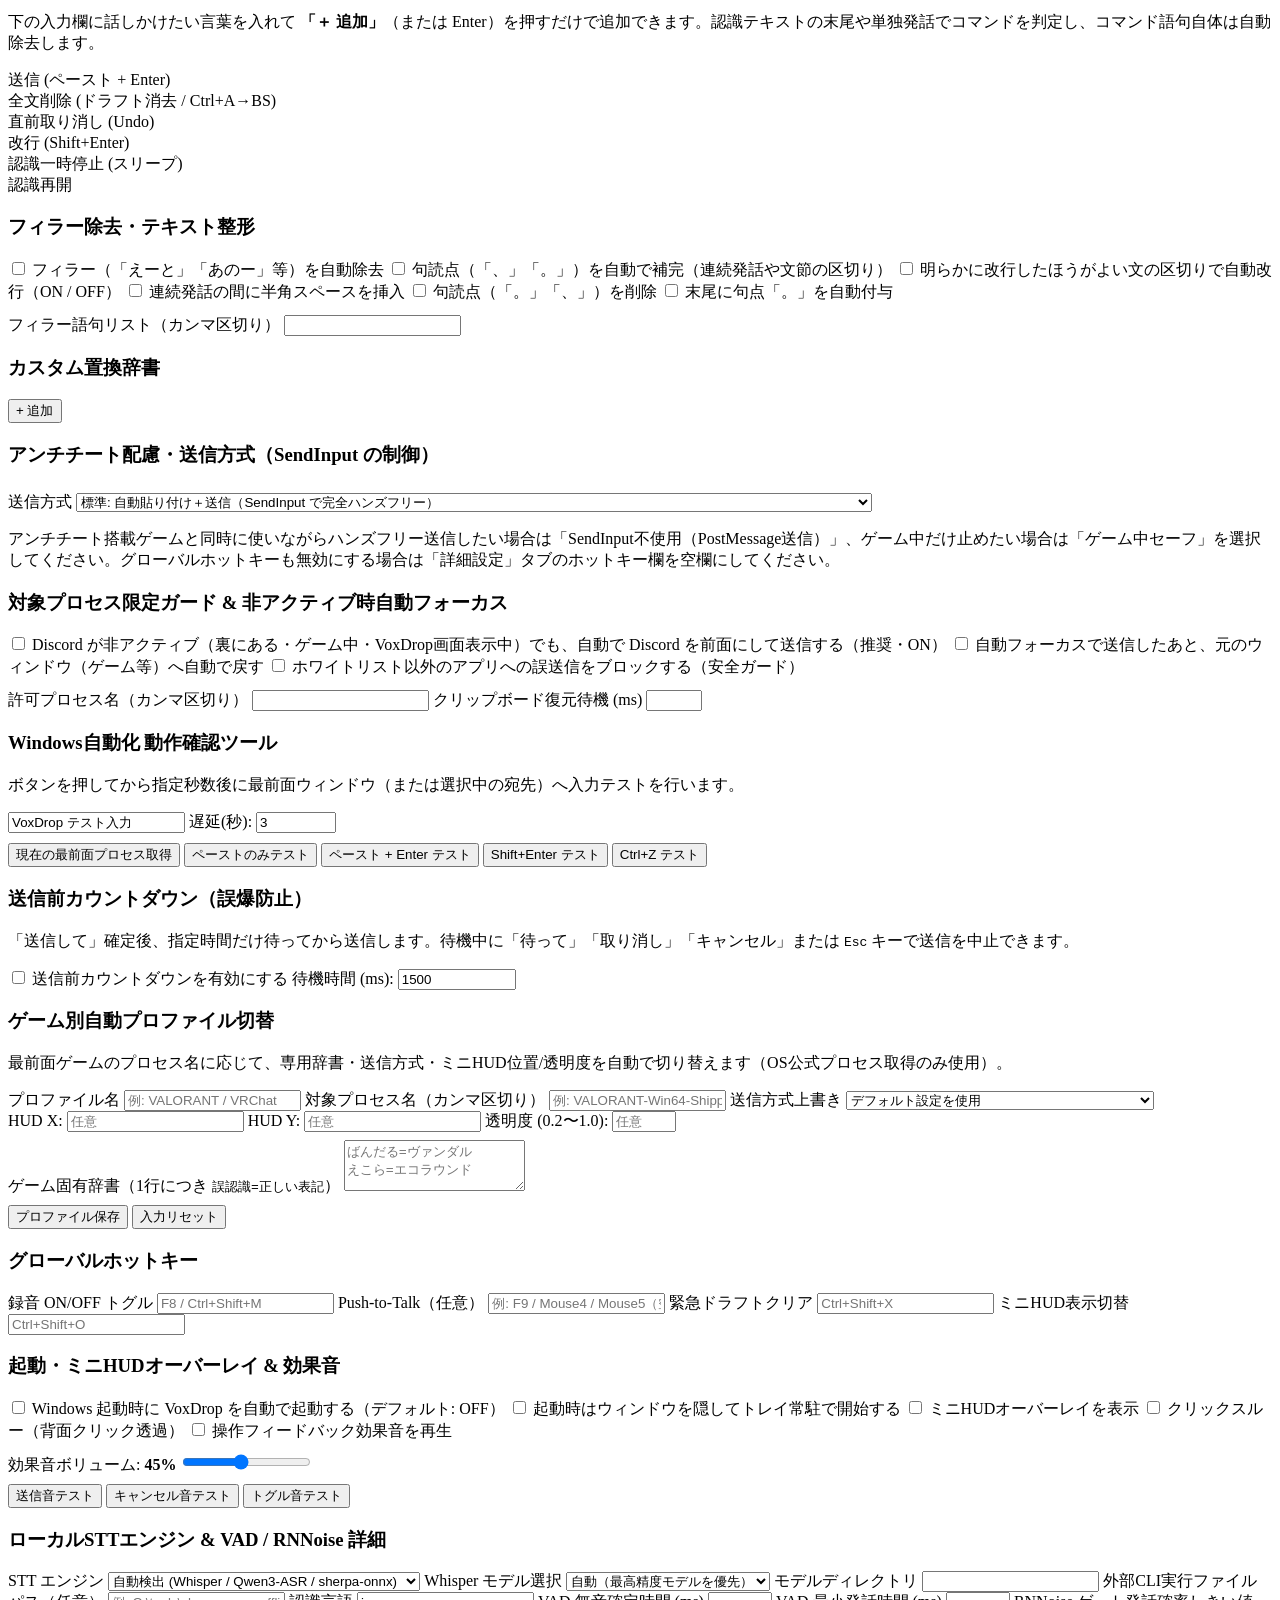
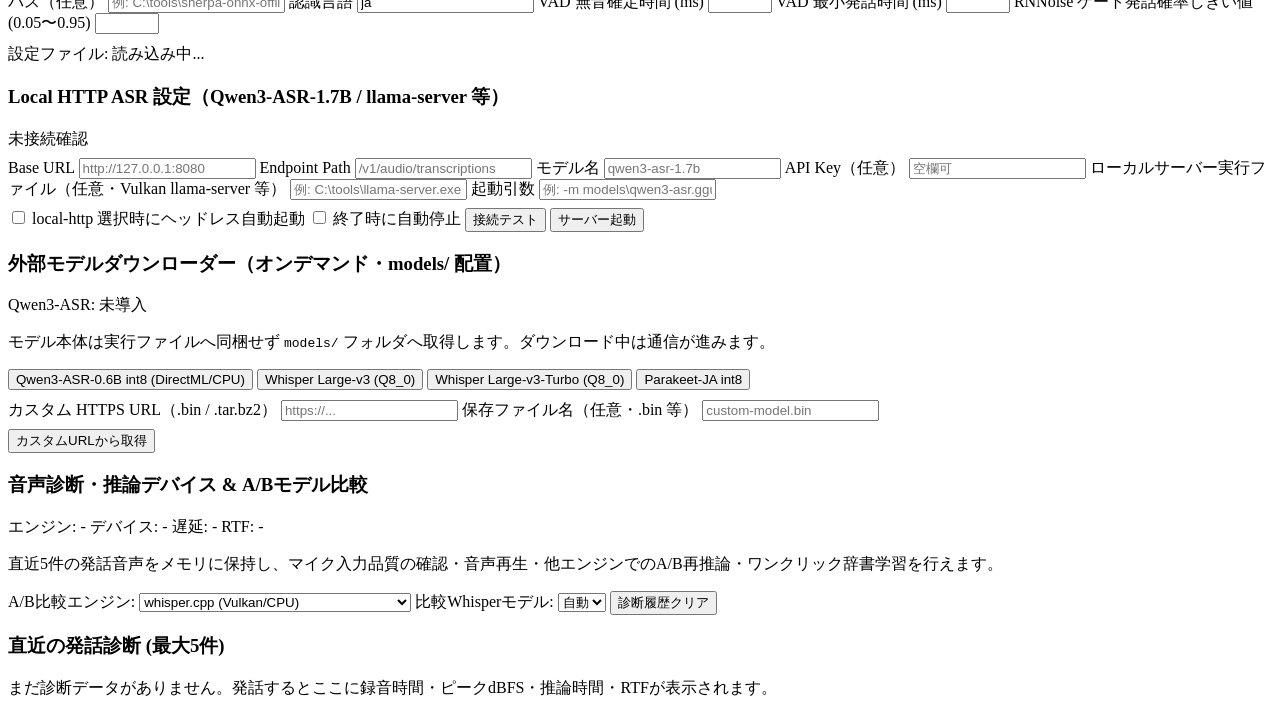
==== commit 33f16a7f: "Release v1.5.0: diagnostics/A-B compare, multi-STT (Qwen3-ASR DirectML, Local HTTP ASR), downloader," ====
--- a/ui/index.html
+++ b/ui/index.html
@@ -27,6 +27,7 @@
           <button class="nav-btn" data-tab="discord-link">Discord 連携・リモコン</button>
           <button class="nav-btn" data-tab="dm-tts">DM読み上げ (VOICEVOX)</button>
           <div class="nav-section">カスタマイズ</div>
+          <button class="nav-btn" data-tab="diagnostics">音声診断・モデル比較</button>
           <button class="nav-btn" data-tab="commands">合言葉・音声コマンド</button>
           <button class="nav-btn" data-tab="dictionary">辞書・整形</button>
           <button class="nav-btn" data-tab="guard">安全ガード・自動化</button>
@@ -57,6 +58,8 @@
             <span class="pill" id="pillDiscordTarget">宛先: 現在の画面</span>
             <span class="pill" id="pillTarget">ガード: 待機</span>
             <span class="pill" id="pillStt">STT: 読み込み中...</span>
+            <span class="pill" id="pillSttDevice">推論: -</span>
+            <span class="pill ok" id="pillGameProfile" style="display: none"></span>
           </div>
           <div class="topbar-actions">
             <button class="btn-secondary btn-sm" id="btnToggleOverlay">ミニHUD切替</button>
@@ -87,6 +90,16 @@
               <button class="btn-primary btn-sm" id="btnConfirmNext">違う（次の人）</button>
               <button class="btn-danger btn-sm" id="btnConfirmCancel">いいえ（キャンセル）</button>
             </div>
+          </div>
+
+          <div id="countdownBanner" class="countdown-banner" style="display: none">
+            <div class="grow">
+              <strong id="countdownText">送信カウントダウン...</strong>
+              <div class="countdown-track">
+                <div id="countdownProgress" class="countdown-fill"></div>
+              </div>
+            </div>
+            <button class="btn-danger btn-sm" id="btnCancelCountdown">送信中止 (Esc)</button>
           </div>
 
           <div class="grid-2">
@@ -102,6 +115,18 @@
               </div>
               <p class="hint" id="modeHint">
                 認識テキストを下書きに溜め、「送信して」の発話で一括ペースト＆送信します。
+              </p>
+
+              <div class="segmented" id="activationSegmented" style="margin-top: 8px">
+                <button type="button" class="seg-btn active" data-activation="vad">
+                  VAD 常時待機
+                </button>
+                <button type="button" class="seg-btn" data-activation="push_to_talk">
+                  Push-to-Talk (押下中のみ)
+                </button>
+              </div>
+              <p class="hint" id="activationHint">
+                Push-to-Talk を選ぶとホットキーまたはマウスサイドボタン (Mouse4/Mouse5) を押している間だけ録音します。
               </p>
 
               <div class="quick-dest-section">
@@ -572,14 +597,14 @@
               例: <b>「合言葉 雑談」</b> / <b>「たろうにDM」</b> / <b>「たなかを開いて」</b>。似た名前の候補が複数ある場合は自動で「この人で合っていますか？」と確認します（<b>「はい」</b>で確定、<b>「違う・次」</b>で別の候補へ）。
             </p>
             <div class="form-grid">
-              <label>合言葉プレフィックス（カンマ区切り）
-                <input type="text" id="targetPrefixes" class="input" />
-              </label>
-              <label>合言葉サフィックス（カンマ区切り）
-                <input type="text" id="targetSuffixes" class="input" />
-              </label>
-              <label>宛先解除コマンド（カンマ区切り）
-                <input type="text" id="targetResets" class="input" />
+              <label>合言葉プレフィックス
+                <div class="phrase-editor" id="peTargetPrefixes" data-placeholder="例: 合言葉 / チャンネル"></div>
+              </label>
+              <label>合言葉サフィックス
+                <div class="phrase-editor" id="peTargetSuffixes" data-placeholder="例: にDM / を開いて"></div>
+              </label>
+              <label>宛先解除コマンド
+                <div class="phrase-editor" id="peTargetResets" data-placeholder="例: 宛先リセット"></div>
               </label>
               <label>チャンネル移動後の待機時間 (ms)
                 <input type="number" id="targetNavDelay" class="input" min="120" max="3000" />
@@ -606,28 +631,28 @@
           </div>
 
           <div class="card">
-            <h3>基本音声コマンド設定（カンマ区切りで複数登録可能）</h3>
-            <p class="hint">
-              認識テキストの末尾、または単独発話でコマンドを判定し、コマンド語句自体は自動除去します。
+            <h3>基本音声コマンド設定（1語ずつ簡単追加・削除）</h3>
+            <p class="hint">
+              下の入力欄に話しかけたい言葉を入れて <b>「＋ 追加」</b>（または Enter）を押すだけで追加できます。認識テキストの末尾や単独発話でコマンドを判定し、コマンド語句自体は自動除去します。
             </p>
             <div class="form-grid">
               <label>送信 (ペースト + Enter)
-                <input type="text" id="cmdSend" class="input" />
+                <div class="phrase-editor" id="peCmdSend" data-placeholder="例: 送信して / お願い"></div>
               </label>
               <label>全文削除 (ドラフト消去 / Ctrl+A→BS)
-                <input type="text" id="cmdClearAll" class="input" />
+                <div class="phrase-editor" id="peCmdClearAll" data-placeholder="例: 全文削除 / やり直し"></div>
               </label>
               <label>直前取り消し (Undo)
-                <input type="text" id="cmdUndo" class="input" />
+                <div class="phrase-editor" id="peCmdUndo" data-placeholder="例: ひとつ戻して"></div>
               </label>
               <label>改行 (Shift+Enter)
-                <input type="text" id="cmdNewline" class="input" />
+                <div class="phrase-editor" id="peCmdNewline" data-placeholder="例: 改行 / 次の行"></div>
               </label>
               <label>認識一時停止 (スリープ)
-                <input type="text" id="cmdMute" class="input" />
+                <div class="phrase-editor" id="peCmdMute" data-placeholder="例: ミュートして"></div>
               </label>
               <label>認識再開
-                <input type="text" id="cmdResume" class="input" />
+                <div class="phrase-editor" id="peCmdResume" data-placeholder="例: 認識再開"></div>
               </label>
             </div>
           </div>
@@ -741,6 +766,66 @@
               <button class="btn-secondary btn-sm" id="btnTestUndo">Ctrl+Z テスト</button>
             </div>
           </div>
+
+          <div class="card">
+            <h3>送信前カウントダウン（誤爆防止）</h3>
+            <p class="hint">
+              「送信して」確定後、指定時間だけ待ってから送信します。待機中に「待って」「取り消し」「キャンセル」または <code>Esc</code> キーで送信を中止できます。
+            </p>
+            <div class="row gap-sm" style="margin-top: 8px; flex-wrap: wrap">
+              <label class="checkbox-row">
+                <input type="checkbox" id="chkCountdownEnabled" />
+                <span>送信前カウントダウンを有効にする</span>
+              </label>
+              <label class="small-label">待機時間 (ms):
+                <input type="number" id="countdownMs" class="input" style="width: 110px" min="300" max="5000" step="100" value="1500" />
+              </label>
+            </div>
+          </div>
+
+          <div class="card">
+            <h3>ゲーム別自動プロファイル切替</h3>
+            <p class="hint">
+              最前面ゲームのプロセス名に応じて、専用辞書・送信方式・ミニHUD位置/透明度を自動で切り替えます（OS公式プロセス取得のみ使用）。
+            </p>
+            <input type="hidden" id="gpEditId" />
+            <div class="form-grid" style="margin-top: 8px">
+              <label>プロファイル名
+                <input type="text" id="gpName" class="input" placeholder="例: VALORANT / VRChat" />
+              </label>
+              <label>対象プロセス名（カンマ区切り）
+                <input type="text" id="gpProcesses" class="input" placeholder="例: VALORANT-Win64-Shipping.exe, vrchat.exe" />
+              </label>
+              <label>送信方式上書き
+                <select id="gpSendMethod" class="input">
+                  <option value="">デフォルト設定を使用</option>
+                  <option value="auto_paste">標準 (SendInput 貼り付け)</option>
+                  <option value="window_message">ウィンドウメッセージ送信 (DirectInput干渉回避)</option>
+                  <option value="safe_when_game_active">Discord最前面時のみ自動送信</option>
+                  <option value="no_send_input">自動キー送信なし (クリップボードのみ)</option>
+                </select>
+              </label>
+              <div class="row gap-sm">
+                <label class="grow">HUD X:
+                  <input type="number" id="gpOverlayX" class="input" placeholder="任意" />
+                </label>
+                <label class="grow">HUD Y:
+                  <input type="number" id="gpOverlayY" class="input" placeholder="任意" />
+                </label>
+                <label class="grow">透明度 (0.2〜1.0):
+                  <input type="number" id="gpOverlayOpacity" class="input" min="0.2" max="1" step="0.05" placeholder="任意" />
+                </label>
+              </div>
+            </div>
+            <label style="display: block; margin-top: 8px">ゲーム固有辞書（1行につき <code>誤認識=正しい表記</code>）
+              <textarea id="gpDictText" class="draft-area" rows="3" placeholder="ばんだる=ヴァンダル&#10;えこら=エコラウンド"></textarea>
+            </label>
+            <div class="row gap-sm" style="margin-top: 8px">
+              <button type="button" class="btn-primary btn-sm" id="btnGpSave">プロファイル保存</button>
+              <button type="button" class="btn-secondary btn-sm" id="btnGpCancelEdit">入力リセット</button>
+            </div>
+            <div id="gameProfileList" class="diag-list" style="margin-top: 10px"></div>
+          </div>
         </section>
 
         <!-- Settings Tab -->
@@ -753,7 +838,7 @@
                   <input type="text" id="hkToggle" class="input" placeholder="F8 / Ctrl+Shift+M" />
                 </label>
                 <label>Push-to-Talk（任意）
-                  <input type="text" id="hkPtt" class="input" placeholder="例: F9（空欄で無効）" />
+                  <input type="text" id="hkPtt" class="input" placeholder="例: F9 / Mouse4 / Mouse5（空欄で無効）" />
                 </label>
                 <label>緊急ドラフトクリア
                   <input type="text" id="hkClear" class="input" placeholder="Ctrl+Shift+X" />
@@ -805,8 +890,11 @@
             <div class="form-grid">
               <label>STT エンジン
                 <select id="sttEngine" class="input">
-                  <option value="auto">自動検出 (Whisper Large-v3-Turbo / Kotoba / sherpa-onnx)</option>
+                  <option value="auto">自動検出 (Whisper / Qwen3-ASR / sherpa-onnx)</option>
+                  <option value="whisper-cpp">whisper.cpp (Vulkan GPU / CPU 常駐)</option>
+                  <option value="sherpa-qwen3">sherpa-onnx Qwen3-ASR (DirectML GPU / CPU)</option>
                   <option value="sherpa-onnx">sherpa-onnx (SenseVoice / Zipformer)</option>
+                  <option value="local-http">Local HTTP ASR (llama-server / OpenAI 互換)</option>
                   <option value="whisper-cli">whisper-cli (ローカルバイナリ)</option>
                   <option value="mock">モック（テスト用）</option>
                 </select>
@@ -836,6 +924,119 @@
               </label>
             </div>
             <p class="hint" id="configPathHint" style="margin-top: 10px">設定ファイル: 読み込み中...</p>
+          </div>
+
+          <div class="card">
+            <div class="row space-between">
+              <h3>Local HTTP ASR 設定（Qwen3-ASR-1.7B / llama-server 等）</h3>
+              <span class="pill" id="httpAsrStatusBadge">未接続確認</span>
+            </div>
+            <div class="form-grid" style="margin-top: 8px">
+              <label>Base URL
+                <input type="text" id="httpAsrBaseUrl" class="input" placeholder="http://127.0.0.1:8080" />
+              </label>
+              <label>Endpoint Path
+                <input type="text" id="httpAsrEndpoint" class="input" placeholder="/v1/audio/transcriptions" />
+              </label>
+              <label>モデル名
+                <input type="text" id="httpAsrModel" class="input" placeholder="qwen3-asr-1.7b" />
+              </label>
+              <label>API Key（任意）
+                <input type="password" id="httpAsrApiKey" class="input" placeholder="空欄可" />
+              </label>
+              <label>ローカルサーバー実行ファイル（任意・Vulkan llama-server 等）
+                <input type="text" id="httpAsrExePath" class="input" placeholder="例: C:\tools\llama-server.exe" />
+              </label>
+              <label>起動引数
+                <input type="text" id="httpAsrArgs" class="input" placeholder="例: -m models\qwen3-asr.gguf --port 8080" />
+              </label>
+            </div>
+            <div class="row gap-sm" style="margin-top: 8px; flex-wrap: wrap">
+              <label class="checkbox-row">
+                <input type="checkbox" id="chkHttpAsrAutoLaunch" />
+                <span>local-http 選択時にヘッドレス自動起動</span>
+              </label>
+              <label class="checkbox-row">
+                <input type="checkbox" id="chkHttpAsrStopExit" />
+                <span>終了時に自動停止</span>
+              </label>
+              <button type="button" class="btn-secondary btn-sm" id="btnTestHttpAsr">接続テスト</button>
+              <button type="button" class="btn-primary btn-sm" id="btnLaunchHttpAsr">サーバー起動</button>
+            </div>
+          </div>
+
+          <div class="card">
+            <div class="row space-between">
+              <h3>外部モデルダウンローダー（オンデマンド・models/ 配置）</h3>
+              <span class="pill" id="qwen3StatusBadge">Qwen3-ASR: 未導入</span>
+            </div>
+            <p class="hint">
+              モデル本体は実行ファイルへ同梱せず <code>models/</code> フォルダへ取得します。ダウンロード中は通信が進みます。
+            </p>
+            <div class="row gap-sm" style="margin-top: 8px; flex-wrap: wrap">
+              <button type="button" class="btn-primary btn-sm" data-download-model="qwen3-asr-0.6b-int8">Qwen3-ASR-0.6B int8 (DirectML/CPU)</button>
+              <button type="button" class="btn-secondary btn-sm" data-download-model="whisper-large-v3-q8">Whisper Large-v3 (Q8_0)</button>
+              <button type="button" class="btn-secondary btn-sm" data-download-model="whisper-large-v3-turbo-q8">Whisper Large-v3-Turbo (Q8_0)</button>
+              <button type="button" class="btn-secondary btn-sm" data-download-model="parakeet-ja-int8">Parakeet-JA int8</button>
+            </div>
+            <div class="form-grid" style="margin-top: 10px">
+              <label>カスタム HTTPS URL（.bin / .tar.bz2）
+                <input type="text" id="customModelUrl" class="input" placeholder="https://..." />
+              </label>
+              <label>保存ファイル名（任意・.bin 等）
+                <input type="text" id="customModelFilename" class="input" placeholder="custom-model.bin" />
+              </label>
+            </div>
+            <div class="row gap-sm" style="margin-top: 8px">
+              <button type="button" class="btn-secondary btn-sm" id="btnDownloadCustomModel">カスタムURLから取得</button>
+            </div>
+            <div id="dlProgressWrap" style="display: none; margin-top: 10px">
+              <div class="small-label" id="dlProgressText">準備中...</div>
+              <div class="countdown-track">
+                <div id="dlProgressBar" class="countdown-fill"></div>
+              </div>
+            </div>
+          </div>
+        </section>
+
+        <!-- Diagnostics & A/B Compare Tab -->
+        <section class="tab-panel" id="tab-diagnostics">
+          <div class="card">
+            <div class="row space-between" style="flex-wrap: wrap; gap: 8px">
+              <h3>音声診断・推論デバイス &amp; A/Bモデル比較</h3>
+              <div class="row gap-sm" style="flex-wrap: wrap">
+                <span class="pill" id="diagEngine">エンジン: -</span>
+                <span class="pill" id="diagDevice">デバイス: -</span>
+                <span class="pill" id="diagLastMs">遅延: -</span>
+                <span class="pill" id="diagLastRtf">RTF: -</span>
+              </div>
+            </div>
+            <p class="hint">
+              直近5件の発話音声をメモリに保持し、マイク入力品質の確認・音声再生・他エンジンでのA/B再推論・ワンクリック辞書学習を行えます。
+            </p>
+            <div class="row gap-sm" style="margin-top: 10px; flex-wrap: wrap">
+              <label class="small-label">A/B比較エンジン:
+                <select id="abEngine" class="input" style="width: auto">
+                  <option value="whisper-cpp">whisper.cpp (Vulkan/CPU)</option>
+                  <option value="sherpa-qwen3">sherpa-onnx Qwen3-ASR (DirectML/CPU)</option>
+                  <option value="sherpa-onnx">sherpa-onnx (SenseVoice/Zipformer)</option>
+                  <option value="local-http">Local HTTP ASR</option>
+                </select>
+              </label>
+              <label class="small-label">比較Whisperモデル:
+                <select id="abModelFile" class="input" style="width: auto">
+                  <option value="">自動</option>
+                </select>
+              </label>
+              <button type="button" class="btn-secondary btn-sm" id="btnClearDiagnostics">診断履歴クリア</button>
+            </div>
+          </div>
+
+          <div class="card">
+            <h3>直近の発話診断 (最大5件)</h3>
+            <div id="diagnosticsList" class="diag-list">
+              <div class="empty-state">まだ診断データがありません。発話するとここに録音時間・ピークdBFS・推論時間・RTFが表示されます。</div>
+            </div>
           </div>
         </section>
       </main>
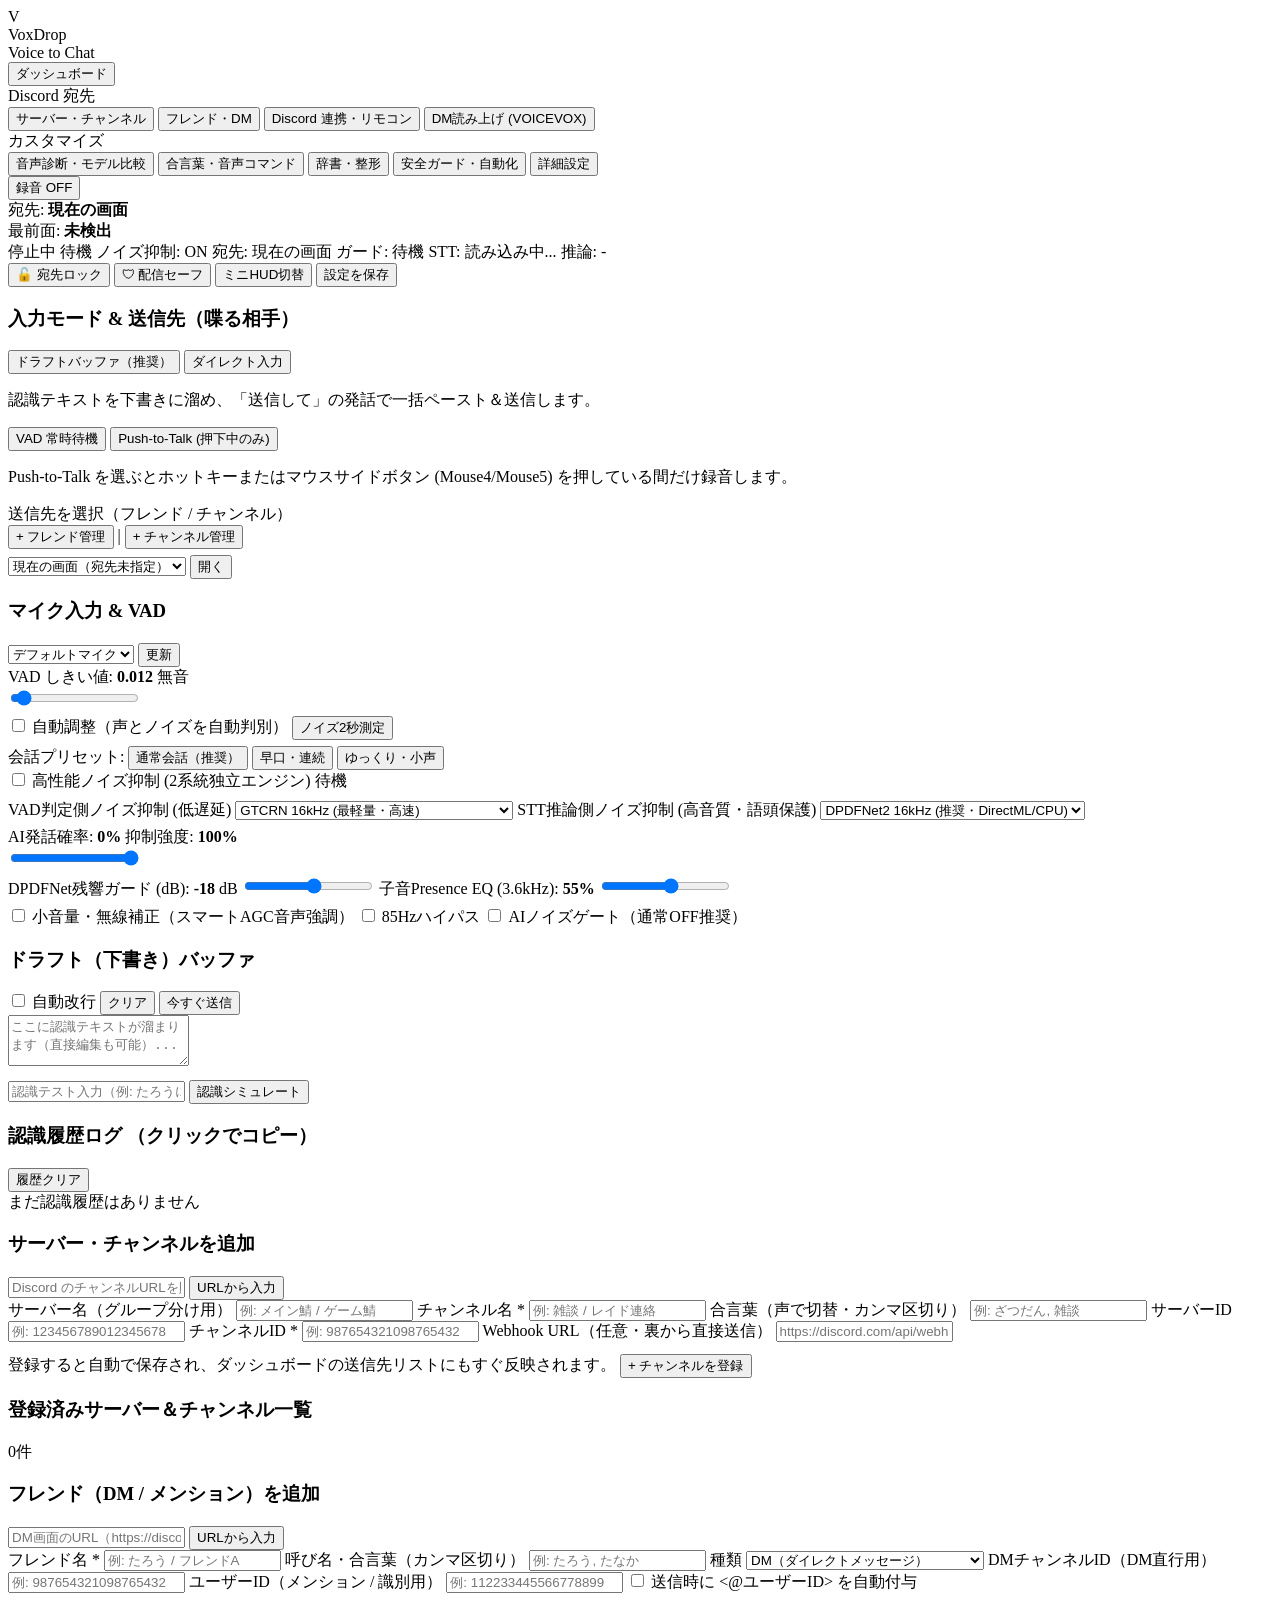
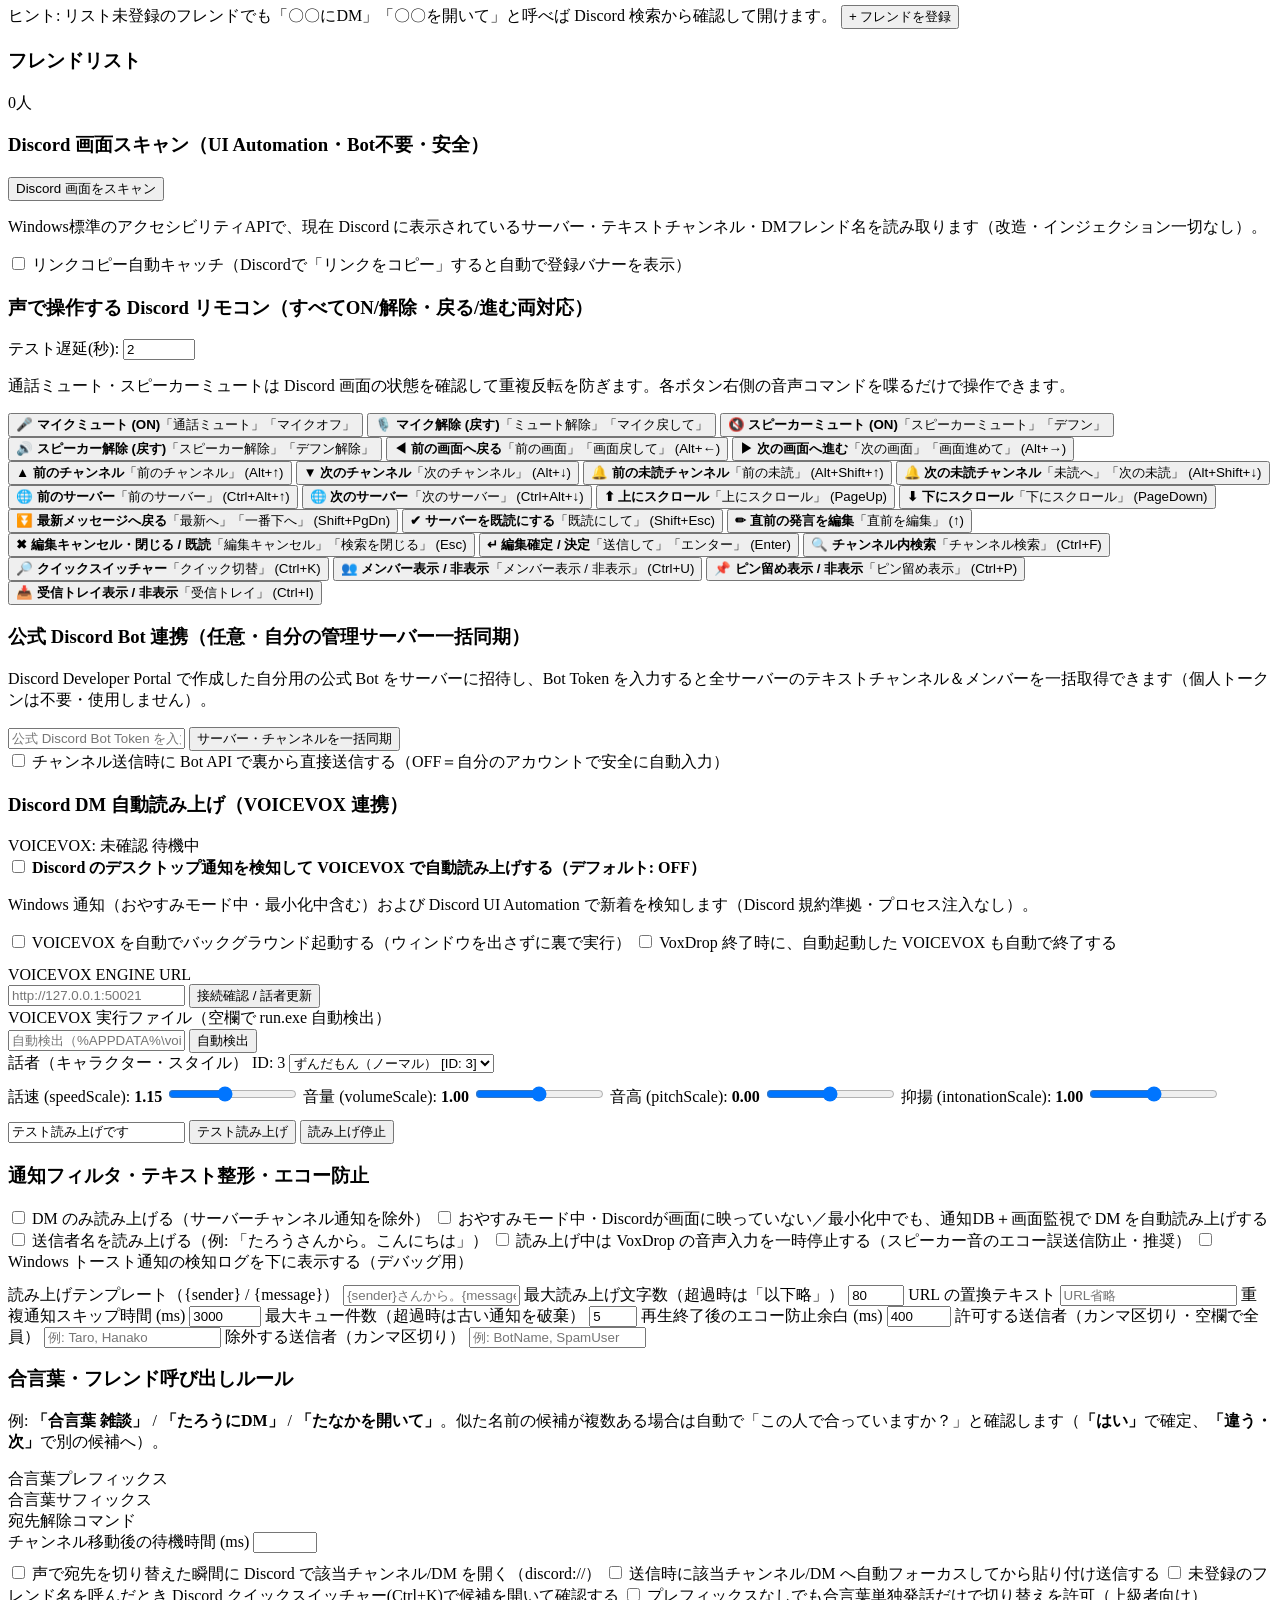
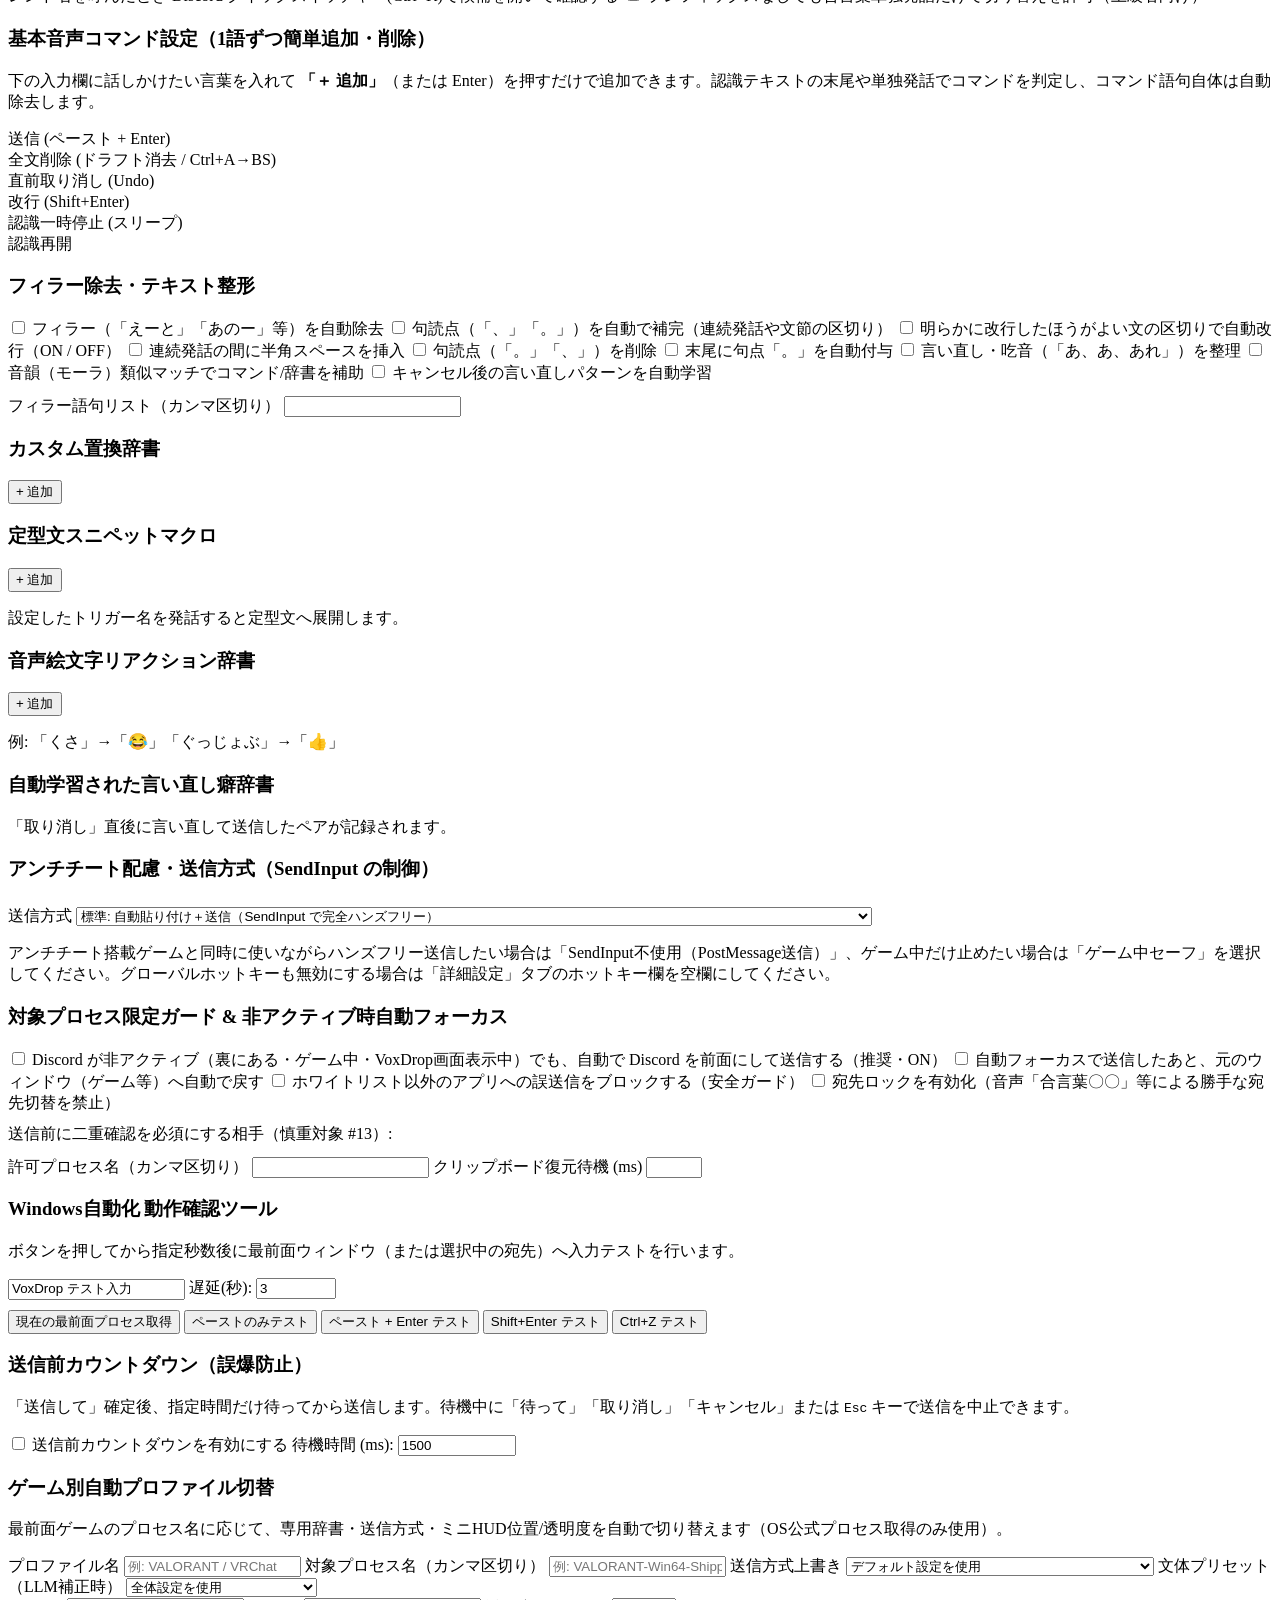
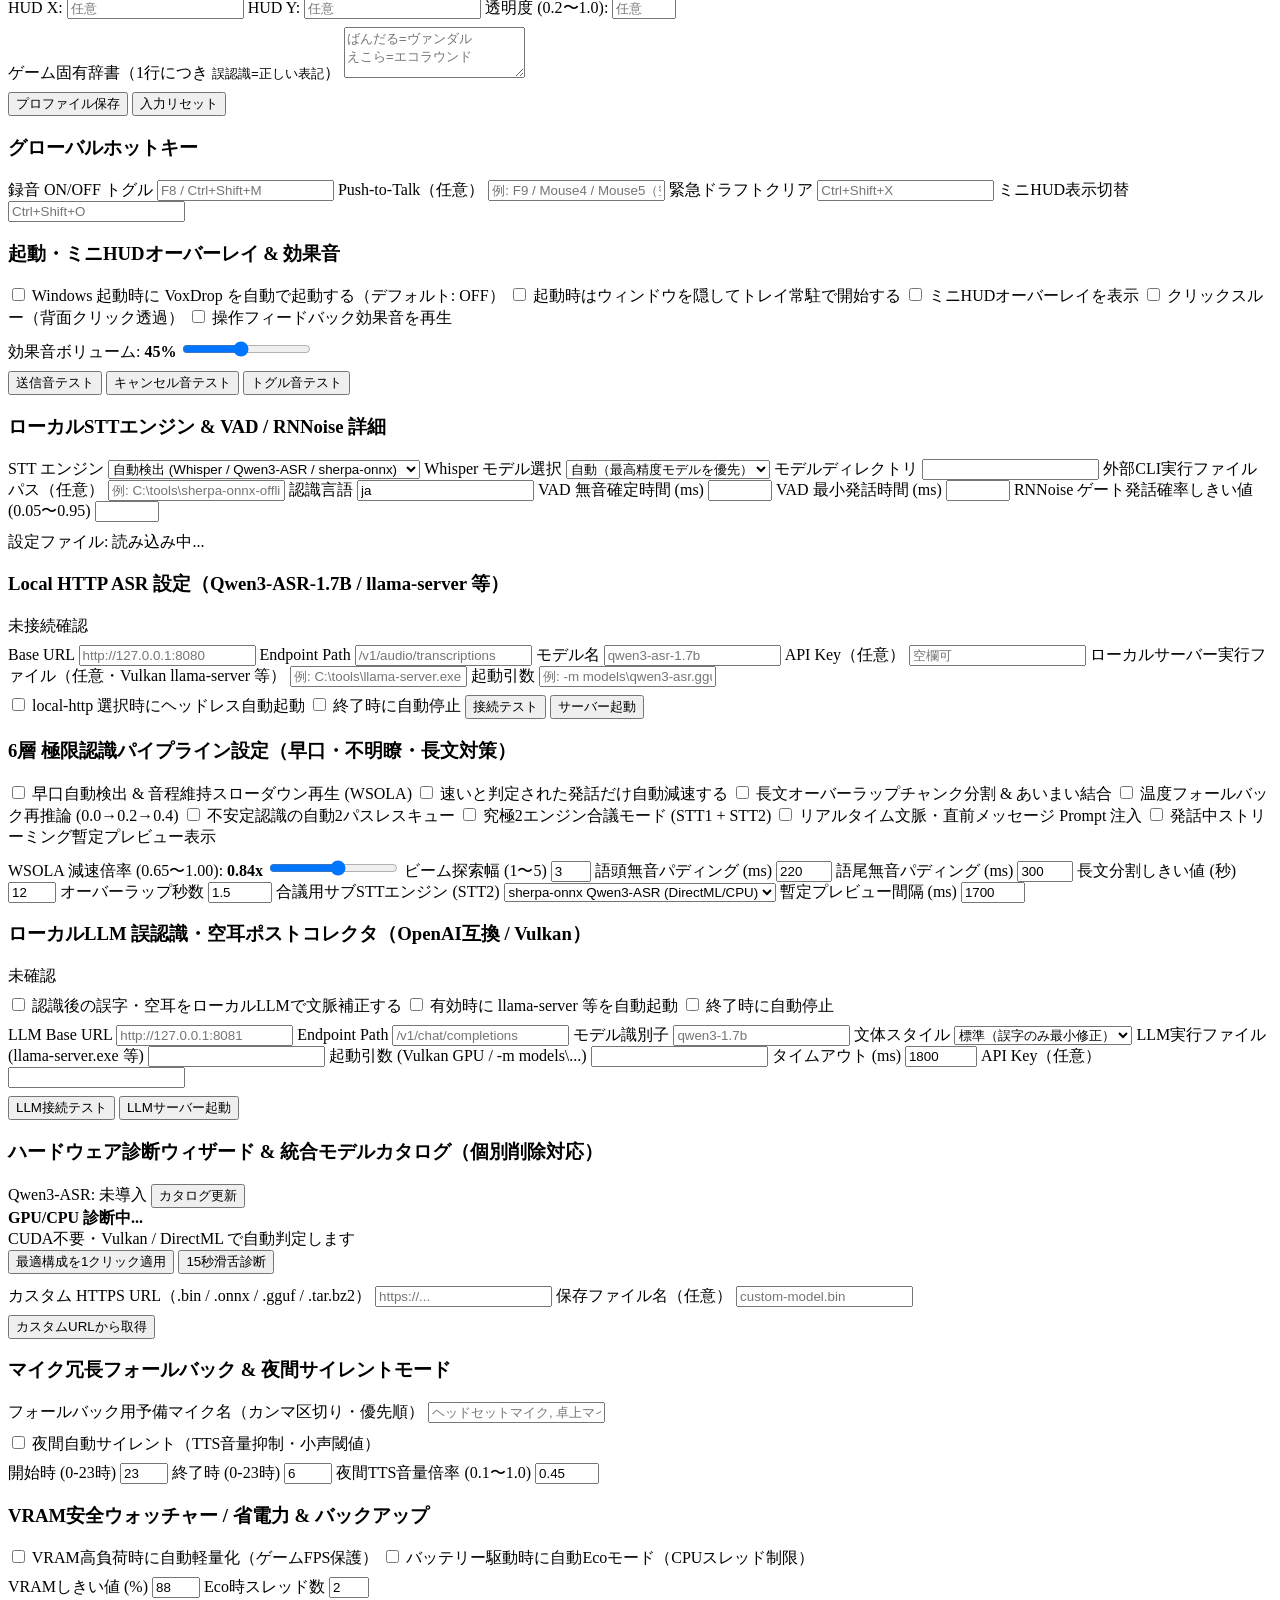
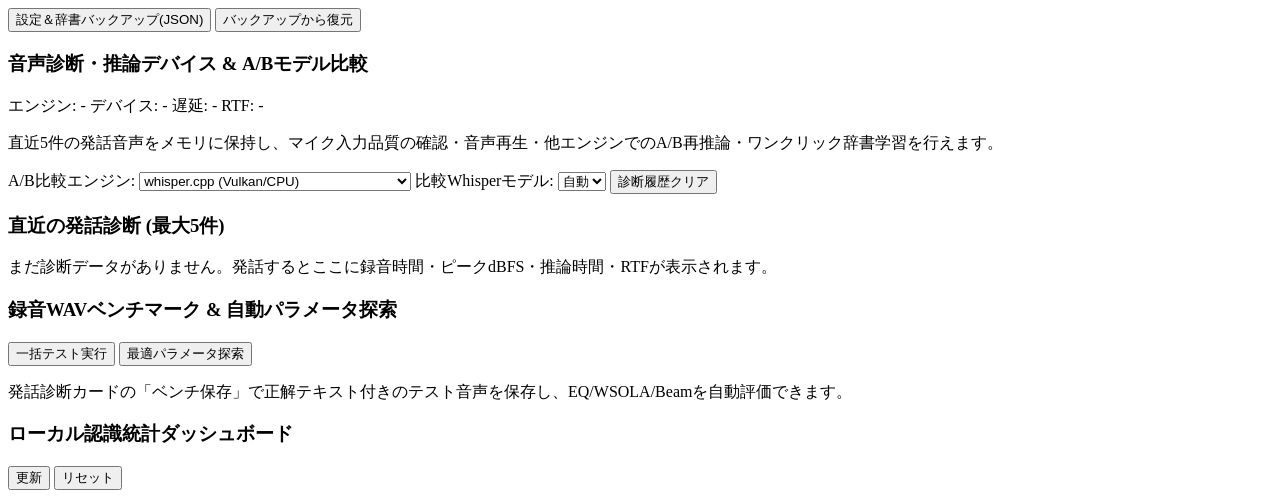
==== commit 78c693c3: "feat: release v1.6.0 extreme accuracy pipeline, multi-engine noise cancel, hardware wizard & model c" ====
--- a/ui/index.html
+++ b/ui/index.html
@@ -54,14 +54,18 @@
         <header class="topbar">
           <div class="status-pills">
             <span class="pill" id="pillListen">停止中</span>
-            <span class="pill" id="pillRnnoise">RNNoise: ON</span>
+            <span class="pill" id="pillPhase">待機</span>
+            <span class="pill" id="pillRnnoise">ノイズ抑制: ON</span>
             <span class="pill" id="pillDiscordTarget">宛先: 現在の画面</span>
             <span class="pill" id="pillTarget">ガード: 待機</span>
             <span class="pill" id="pillStt">STT: 読み込み中...</span>
             <span class="pill" id="pillSttDevice">推論: -</span>
+            <span class="pill" id="pillEnvMode" style="display: none"></span>
             <span class="pill ok" id="pillGameProfile" style="display: none"></span>
           </div>
           <div class="topbar-actions">
+            <button class="btn-secondary btn-sm" id="btnTargetLock" title="音声コマンドや自動検出による宛先変更を禁止します">🔓 宛先ロック</button>
+            <button class="btn-secondary btn-sm" id="btnPanicMute" title="配信中の誤認識事故を防ぐため、録音停止＆機密情報をマスクします">🛡 配信セーフ</button>
             <button class="btn-secondary btn-sm" id="btnToggleOverlay">ミニHUD切替</button>
             <button class="btn-primary btn-sm" id="btnSaveAll">設定を保存</button>
           </div>
@@ -69,6 +73,16 @@
 
         <!-- Dashboard Tab -->
         <section class="tab-panel active" id="tab-dashboard">
+          <div id="updateBanner" class="url-banner" style="display: none">
+            <div class="confirm-text">
+              <strong id="updateTitle">VoxDrop の新しいバージョンが公開されています</strong>
+              <span id="updateSub"></span>
+            </div>
+            <div class="row gap-sm">
+              <a id="updateOpenLink" href="#" target="_blank" class="btn-primary btn-sm" style="text-decoration: none">リリースページを開く</a>
+              <button class="btn-secondary btn-sm" id="btnDismissUpdate">閉じる</button>
+            </div>
+          </div>
           <div id="urlDetectBanner" class="url-banner" style="display: none">
             <div class="confirm-text">
               <strong id="urlDetectTitle">Discord リンクを検出しました</strong>
@@ -183,9 +197,29 @@
                 <div class="row space-between">
                   <label class="checkbox-row">
                     <input type="checkbox" id="chkNcEnabled" />
-                    <span>高性能ノイズ抑制 (RNNoise)</span>
+                    <span>高性能ノイズ抑制 (2系統独立エンジン)</span>
                   </label>
                   <span class="pill" id="ncLiveBadge">待機</span>
+                </div>
+                <div class="form-grid" style="margin-top: 8px">
+                  <label class="small-label">VAD判定側ノイズ抑制 (低遅延)
+                    <select id="ncVadEngine" class="input">
+                      <option value="gtcrn-16k">GTCRN 16kHz (最軽量・高速)</option>
+                      <option value="dpdfnet-16k">DPDFNet2 16kHz (高精度・DirectML/CPU)</option>
+                      <option value="rnnoise">RNNoise 48kHz (同梱標準)</option>
+                      <option value="off-hpf">バイパス (85Hzハイパスのみ)</option>
+                    </select>
+                  </label>
+                  <label class="small-label">STT推論側ノイズ抑制 (高音質・語頭保護)
+                    <select id="ncSttEngine" class="input">
+                      <option value="dpdfnet-16k">DPDFNet2 16kHz (推奨・DirectML/CPU)</option>
+                      <option value="dpdfnet-48k">DPDFNet 48kHz (最高音質・外部)</option>
+                      <option value="gtcrn-16k">GTCRN 16kHz (軽量AI)</option>
+                      <option value="deepfilternet3">DeepFilterNet3 外部CLI</option>
+                      <option value="rnnoise">RNNoise 48kHz (同梱標準)</option>
+                      <option value="off-hpf">バイパス (85Hzハイパスのみ)</option>
+                    </select>
+                  </label>
                 </div>
                 <div class="row space-between" style="margin-top: 6px">
                   <span class="small-label">AI発話確率: <strong id="vadProbVal">0%</strong></span>
@@ -195,6 +229,14 @@
                   <div class="meter-bar ai-bar" id="vadProbBar"></div>
                 </div>
                 <input type="range" id="ncStrength" min="0" max="1" step="0.05" value="1" />
+                <div class="form-grid" style="margin-top: 6px">
+                  <label class="small-label">DPDFNet残響ガード (dB): <strong id="ncDpdfLimitVal">-18</strong> dB
+                    <input type="range" id="ncDpdfLimit" min="-40" max="0" step="1" value="-18" />
+                  </label>
+                  <label class="small-label">子音Presence EQ (3.6kHz): <strong id="ncPresenceEqVal">55%</strong>
+                    <input type="range" id="ncPresenceEq" min="0" max="1" step="0.05" value="0.55" />
+                  </label>
+                </div>
                 <div class="row gap-sm" style="margin-top: 6px; flex-wrap: wrap">
                   <label class="checkbox-row small-check">
                     <input type="checkbox" id="chkNcRadioClarity" />
@@ -225,6 +267,7 @@
                 <button class="btn-success btn-sm" id="btnForceSend">今すぐ送信</button>
               </div>
             </div>
+            <div id="streamingPreviewLine" class="streaming-preview-line"></div>
             <textarea
               id="draftBox"
               class="draft-area"
@@ -687,6 +730,18 @@
                 <input type="checkbox" id="chkAppendPeriod" />
                 <span>末尾に句点「。」を自動付与</span>
               </label>
+              <label class="checkbox-row">
+                <input type="checkbox" id="chkStutterCleanup" />
+                <span>言い直し・吃音（「あ、あ、あれ」）を整理</span>
+              </label>
+              <label class="checkbox-row">
+                <input type="checkbox" id="chkPhoneticFuzzy" />
+                <span>音韻（モーラ）類似マッチでコマンド/辞書を補助</span>
+              </label>
+              <label class="checkbox-row">
+                <input type="checkbox" id="chkAutoLearnRespeak" />
+                <span>キャンセル後の言い直しパターンを自動学習</span>
+              </label>
             </div>
             <label style="margin-top: 12px; display: block">
               フィラー語句リスト（カンマ区切り）
@@ -700,6 +755,31 @@
               <button class="btn-primary btn-sm" id="btnAddDict">+ 追加</button>
             </div>
             <div id="dictRows" class="dict-rows"></div>
+          </div>
+
+          <div class="grid-2">
+            <div class="card">
+              <div class="row space-between">
+                <h3>定型文スニペットマクロ</h3>
+                <button class="btn-primary btn-sm" id="btnAddSnippet">+ 追加</button>
+              </div>
+              <p class="hint">設定したトリガー名を発話すると定型文へ展開します。</p>
+              <div id="snippetRows" class="dict-rows"></div>
+            </div>
+            <div class="card">
+              <div class="row space-between">
+                <h3>音声絵文字リアクション辞書</h3>
+                <button class="btn-primary btn-sm" id="btnAddEmojiAlias">+ 追加</button>
+              </div>
+              <p class="hint">例: 「くさ」→「😂」「ぐっじょぶ」→「👍」</p>
+              <div id="emojiAliasRows" class="dict-rows"></div>
+            </div>
+          </div>
+
+          <div class="card">
+            <h3>自動学習された言い直し癖辞書</h3>
+            <p class="hint">「取り消し」直後に言い直して送信したペアが記録されます。</p>
+            <div id="speechHabitsList" class="dict-rows"></div>
           </div>
         </section>
 
@@ -736,6 +816,14 @@
                 <input type="checkbox" id="chkGuardEnabled" />
                 <span>ホワイトリスト以外のアプリへの誤送信をブロックする（安全ガード）</span>
               </label>
+              <label class="checkbox-row">
+                <input type="checkbox" id="chkTargetLocked" />
+                <span>宛先ロックを有効化（音声「合言葉〇〇」等による勝手な宛先切替を禁止）</span>
+              </label>
+            </div>
+            <div style="margin-top: 10px">
+              <div class="small-label">送信前に二重確認を必須にする相手（慎重対象 #13）:</div>
+              <div id="carefulTargetsBox" class="row gap-sm" style="margin-top: 6px; flex-wrap: wrap"></div>
             </div>
             <div class="form-grid" style="margin-top: 12px">
               <label>許可プロセス名（カンマ区切り）
@@ -803,6 +891,15 @@
                   <option value="window_message">ウィンドウメッセージ送信 (DirectInput干渉回避)</option>
                   <option value="safe_when_game_active">Discord最前面時のみ自動送信</option>
                   <option value="no_send_input">自動キー送信なし (クリップボードのみ)</option>
+                </select>
+              </label>
+              <label>文体プリセット（LLM補正時）
+                <select id="gpSpeechStyle" class="input">
+                  <option value="">全体設定を使用</option>
+                  <option value="normal">標準（誤字のみ最小修正）</option>
+                  <option value="casual">フレンド向けタメ口チャット</option>
+                  <option value="polite">丁寧語（です・ます）</option>
+                  <option value="game_short">ゲーム通話向け簡潔報告</option>
                 </select>
               </label>
               <div class="row gap-sm">
@@ -966,24 +1063,159 @@
           </div>
 
           <div class="card">
+            <h3>6層 極限認識パイプライン設定（早口・不明瞭・長文対策）</h3>
+            <div class="toggle-grid">
+              <label class="checkbox-row">
+                <input type="checkbox" id="chkWsolaEnabled" />
+                <span>早口自動検出 &amp; 音程維持スローダウン再生 (WSOLA)</span>
+              </label>
+              <label class="checkbox-row">
+                <input type="checkbox" id="chkWsolaAutoFast" />
+                <span>速いと判定された発話だけ自動減速する</span>
+              </label>
+              <label class="checkbox-row">
+                <input type="checkbox" id="chkOverlapEnabled" />
+                <span>長文オーバーラップチャンク分割 &amp; あいまい結合</span>
+              </label>
+              <label class="checkbox-row">
+                <input type="checkbox" id="chkTempFallback" />
+                <span>温度フォールバック再推論 (0.0→0.2→0.4)</span>
+              </label>
+              <label class="checkbox-row">
+                <input type="checkbox" id="chkTwoPassRescue" />
+                <span>不安定認識の自動2パスレスキュー</span>
+              </label>
+              <label class="checkbox-row">
+                <input type="checkbox" id="chkUltimateEnsemble" />
+                <span>究極2エンジン合議モード (STT1 + STT2)</span>
+              </label>
+              <label class="checkbox-row">
+                <input type="checkbox" id="chkContextPrompt" />
+                <span>リアルタイム文脈・直前メッセージ Prompt 注入</span>
+              </label>
+              <label class="checkbox-row">
+                <input type="checkbox" id="chkStreamingPreview" />
+                <span>発話中ストリーミング暫定プレビュー表示</span>
+              </label>
+            </div>
+            <div class="form-grid" style="margin-top: 10px">
+              <label>WSOLA 減速倍率 (0.65〜1.00): <strong id="wsolaRateVal">0.84x</strong>
+                <input type="range" id="wsolaRate" min="0.65" max="1.0" step="0.01" value="0.84" />
+              </label>
+              <label>ビーム探索幅 (1〜5)
+                <input type="number" id="beamSize" class="input" min="1" max="5" value="3" />
+              </label>
+              <label>語頭無音パディング (ms)
+                <input type="number" id="headPadMs" class="input" min="100" max="600" value="220" />
+              </label>
+              <label>語尾無音パディング (ms)
+                <input type="number" id="tailPadMs" class="input" min="150" max="700" value="300" />
+              </label>
+              <label>長文分割しきい値 (秒)
+                <input type="number" id="overlapThresholdSec" class="input" min="6" max="30" step="1" value="12" />
+              </label>
+              <label>オーバーラップ秒数
+                <input type="number" id="overlapSec" class="input" min="0.5" max="4" step="0.25" value="1.5" />
+              </label>
+              <label>合議用サブSTTエンジン (STT2)
+                <select id="secondaryEngine" class="input">
+                  <option value="sherpa-qwen3">sherpa-onnx Qwen3-ASR (DirectML/CPU)</option>
+                  <option value="whisper-cpp">whisper.cpp (Vulkan/CPU)</option>
+                  <option value="sherpa-onnx">sherpa-onnx (SenseVoice/Zipformer)</option>
+                  <option value="local-http">Local HTTP ASR</option>
+                </select>
+              </label>
+              <label>暫定プレビュー間隔 (ms)
+                <input type="number" id="streamingIntervalMs" class="input" min="800" max="4000" step="100" value="1700" />
+              </label>
+            </div>
+          </div>
+
+          <div class="card">
             <div class="row space-between">
-              <h3>外部モデルダウンローダー（オンデマンド・models/ 配置）</h3>
-              <span class="pill" id="qwen3StatusBadge">Qwen3-ASR: 未導入</span>
-            </div>
-            <p class="hint">
-              モデル本体は実行ファイルへ同梱せず <code>models/</code> フォルダへ取得します。ダウンロード中は通信が進みます。
-            </p>
-            <div class="row gap-sm" style="margin-top: 8px; flex-wrap: wrap">
-              <button type="button" class="btn-primary btn-sm" data-download-model="qwen3-asr-0.6b-int8">Qwen3-ASR-0.6B int8 (DirectML/CPU)</button>
-              <button type="button" class="btn-secondary btn-sm" data-download-model="whisper-large-v3-q8">Whisper Large-v3 (Q8_0)</button>
-              <button type="button" class="btn-secondary btn-sm" data-download-model="whisper-large-v3-turbo-q8">Whisper Large-v3-Turbo (Q8_0)</button>
-              <button type="button" class="btn-secondary btn-sm" data-download-model="parakeet-ja-int8">Parakeet-JA int8</button>
-            </div>
-            <div class="form-grid" style="margin-top: 10px">
-              <label>カスタム HTTPS URL（.bin / .tar.bz2）
+              <h3>ローカルLLM 誤認識・空耳ポストコレクタ（OpenAI互換 / Vulkan）</h3>
+              <span class="pill" id="llmStatusBadge">未確認</span>
+            </div>
+            <div class="toggle-grid" style="margin-top: 8px">
+              <label class="checkbox-row">
+                <input type="checkbox" id="chkLlmEnabled" />
+                <span>認識後の誤字・空耳をローカルLLMで文脈補正する</span>
+              </label>
+              <label class="checkbox-row">
+                <input type="checkbox" id="chkLlmAutoLaunch" />
+                <span>有効時に llama-server 等を自動起動</span>
+              </label>
+              <label class="checkbox-row">
+                <input type="checkbox" id="chkLlmStopExit" />
+                <span>終了時に自動停止</span>
+              </label>
+            </div>
+            <div class="form-grid" style="margin-top: 8px">
+              <label>LLM Base URL
+                <input type="text" id="llmBaseUrl" class="input" placeholder="http://127.0.0.1:8081" />
+              </label>
+              <label>Endpoint Path
+                <input type="text" id="llmEndpointPath" class="input" placeholder="/v1/chat/completions" />
+              </label>
+              <label>モデル識別子
+                <input type="text" id="llmModel" class="input" placeholder="qwen3-1.7b" />
+              </label>
+              <label>文体スタイル
+                <select id="llmStyle" class="input">
+                  <option value="normal">標準（誤字のみ最小修正）</option>
+                  <option value="casual">フレンド向けタメ口</option>
+                  <option value="polite">丁寧語（です・ます）</option>
+                  <option value="game_short">ゲーム通話向け簡潔</option>
+                </select>
+              </label>
+              <label>LLM実行ファイル (llama-server.exe 等)
+                <input type="text" id="llmExePath" class="input" />
+              </label>
+              <label>起動引数 (Vulkan GPU / -m models\...)
+                <input type="text" id="llmArgs" class="input" />
+              </label>
+              <label>タイムアウト (ms)
+                <input type="number" id="llmTimeoutMs" class="input" min="250" max="10000" value="1800" />
+              </label>
+              <label>API Key（任意）
+                <input type="password" id="llmApiKey" class="input" />
+              </label>
+            </div>
+            <div class="row gap-sm" style="margin-top: 8px">
+              <button type="button" class="btn-secondary btn-sm" id="btnTestLlm">LLM接続テスト</button>
+              <button type="button" class="btn-primary btn-sm" id="btnLaunchLlm">LLMサーバー起動</button>
+            </div>
+          </div>
+
+          <div class="card">
+            <div class="row space-between">
+              <h3>ハードウェア診断ウィザード &amp; 統合モデルカタログ（個別削除対応）</h3>
+              <div class="row gap-sm">
+                <span class="pill" id="qwen3StatusBadge">Qwen3-ASR: 未導入</span>
+                <button type="button" class="btn-secondary btn-sm" id="btnRefreshCatalog">カタログ更新</button>
+              </div>
+            </div>
+            <div id="hwSummaryCard" class="hw-card">
+              <div class="row space-between" style="flex-wrap: wrap; gap: 8px">
+                <div>
+                  <strong id="hwGpuName">GPU/CPU 診断中...</strong>
+                  <div class="small-label" id="hwSummaryNote">CUDA不要・Vulkan / DirectML で自動判定します</div>
+                </div>
+                <div class="row gap-sm">
+                  <button type="button" class="btn-primary btn-sm" id="btnApplyWizard">最適構成を1クリック適用</button>
+                  <button type="button" class="btn-secondary btn-sm" id="btnStartCalibrationWizard">15秒滑舌診断</button>
+                </div>
+              </div>
+              <div id="calibrationResultBox" class="ab-result" style="margin-top: 8px"></div>
+            </div>
+
+            <div id="modelCatalogContainer"></div>
+
+            <div class="form-grid" style="margin-top: 12px">
+              <label>カスタム HTTPS URL（.bin / .onnx / .gguf / .tar.bz2）
                 <input type="text" id="customModelUrl" class="input" placeholder="https://..." />
               </label>
-              <label>保存ファイル名（任意・.bin 等）
+              <label>保存ファイル名（任意）
                 <input type="text" id="customModelFilename" class="input" placeholder="custom-model.bin" />
               </label>
             </div>
@@ -994,6 +1226,59 @@
               <div class="small-label" id="dlProgressText">準備中...</div>
               <div class="countdown-track">
                 <div id="dlProgressBar" class="countdown-fill"></div>
+              </div>
+            </div>
+          </div>
+
+          <div class="grid-2">
+            <div class="card">
+              <h3>マイク冗長フォールバック &amp; 夜間サイレントモード</h3>
+              <label style="display: block">フォールバック用予備マイク名（カンマ区切り・優先順）
+                <input type="text" id="audioFallbacksInput" class="input" placeholder="ヘッドセットマイク, 卓上マイク" />
+              </label>
+              <div class="toggle-grid" style="margin-top: 10px">
+                <label class="checkbox-row">
+                  <input type="checkbox" id="chkNightEnabled" />
+                  <span>夜間自動サイレント（TTS音量抑制・小声閾値）</span>
+                </label>
+              </div>
+              <div class="form-grid" style="margin-top: 8px">
+                <label>開始時 (0-23時)
+                  <input type="number" id="nightStartHour" class="input" min="0" max="23" value="23" />
+                </label>
+                <label>終了時 (0-23時)
+                  <input type="number" id="nightEndHour" class="input" min="0" max="23" value="6" />
+                </label>
+                <label>夜間TTS音量倍率 (0.1〜1.0)
+                  <input type="number" id="nightTtsScale" class="input" min="0.1" max="1" step="0.05" value="0.45" />
+                </label>
+              </div>
+            </div>
+
+            <div class="card">
+              <h3>VRAM安全ウォッチャー / 省電力 &amp; バックアップ</h3>
+              <div class="toggle-grid">
+                <label class="checkbox-row">
+                  <input type="checkbox" id="chkVramWatchdog" />
+                  <span>VRAM高負荷時に自動軽量化（ゲームFPS保護）</span>
+                </label>
+                <label class="checkbox-row">
+                  <input type="checkbox" id="chkBatteryEco" />
+                  <span>バッテリー駆動時に自動Ecoモード（CPUスレッド制限）</span>
+                </label>
+              </div>
+              <div class="form-grid" style="margin-top: 8px">
+                <label>VRAMしきい値 (%)
+                  <input type="number" id="vramThresholdPct" class="input" min="60" max="98" value="88" />
+                </label>
+                <label>Eco時スレッド数
+                  <input type="number" id="ecoThreads" class="input" min="1" max="8" value="2" />
+                </label>
+              </div>
+              <div class="row gap-sm" style="margin-top: 10px; flex-wrap: wrap">
+                <button type="button" class="btn-secondary btn-sm" id="btnExportBackup">設定＆辞書バックアップ(JSON)</button>
+                <button type="button" class="btn-secondary btn-sm" id="btnImportBackup">バックアップから復元</button>
+                <input type="file" id="backupFileInput" accept=".json" style="display: none" />
               </div>
             </div>
           </div>
@@ -1038,6 +1323,33 @@
               <div class="empty-state">まだ診断データがありません。発話するとここに録音時間・ピークdBFS・推論時間・RTFが表示されます。</div>
             </div>
           </div>
+
+          <div class="grid-2">
+            <div class="card">
+              <div class="row space-between">
+                <h3>録音WAVベンチマーク &amp; 自動パラメータ探索</h3>
+                <div class="row gap-sm">
+                  <button type="button" class="btn-primary btn-sm" id="btnRunBenchmark">一括テスト実行</button>
+                  <button type="button" class="btn-secondary btn-sm" id="btnRunAutoTuner">最適パラメータ探索</button>
+                </div>
+              </div>
+              <p class="hint">発話診断カードの「ベンチ保存」で正解テキスト付きのテスト音声を保存し、EQ/WSOLA/Beamを自動評価できます。</p>
+              <div id="autoTunerProposalBox" class="ab-result"></div>
+              <div id="benchResultBox" class="ab-result"></div>
+              <div id="benchCasesList" style="margin-top: 8px"></div>
+            </div>
+
+            <div class="card">
+              <div class="row space-between">
+                <h3>ローカル認識統計ダッシュボード</h3>
+                <div class="row gap-sm">
+                  <button type="button" class="btn-secondary btn-sm" id="btnRefreshStats">更新</button>
+                  <button type="button" class="btn-danger btn-sm" id="btnResetStats">リセット</button>
+                </div>
+              </div>
+              <div id="statsSummaryBox"></div>
+            </div>
+          </div>
         </section>
       </main>
     </div>
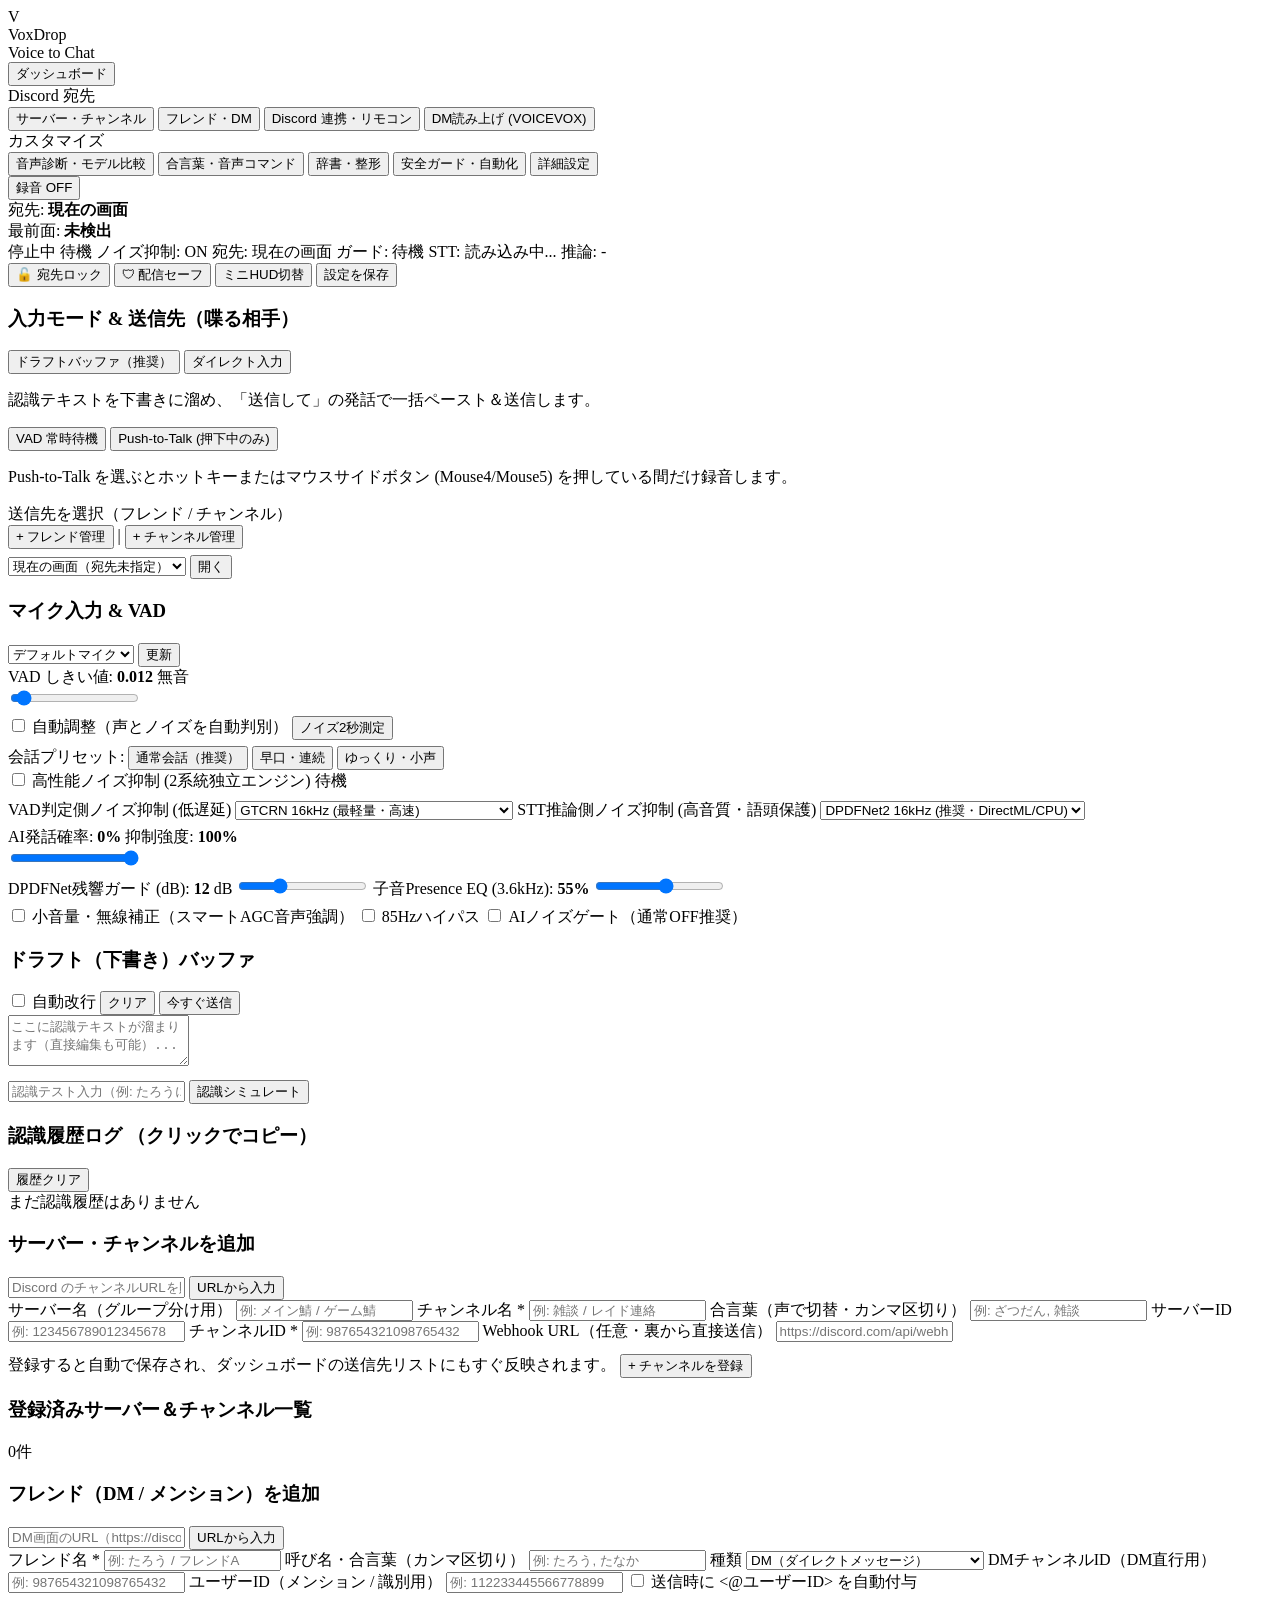
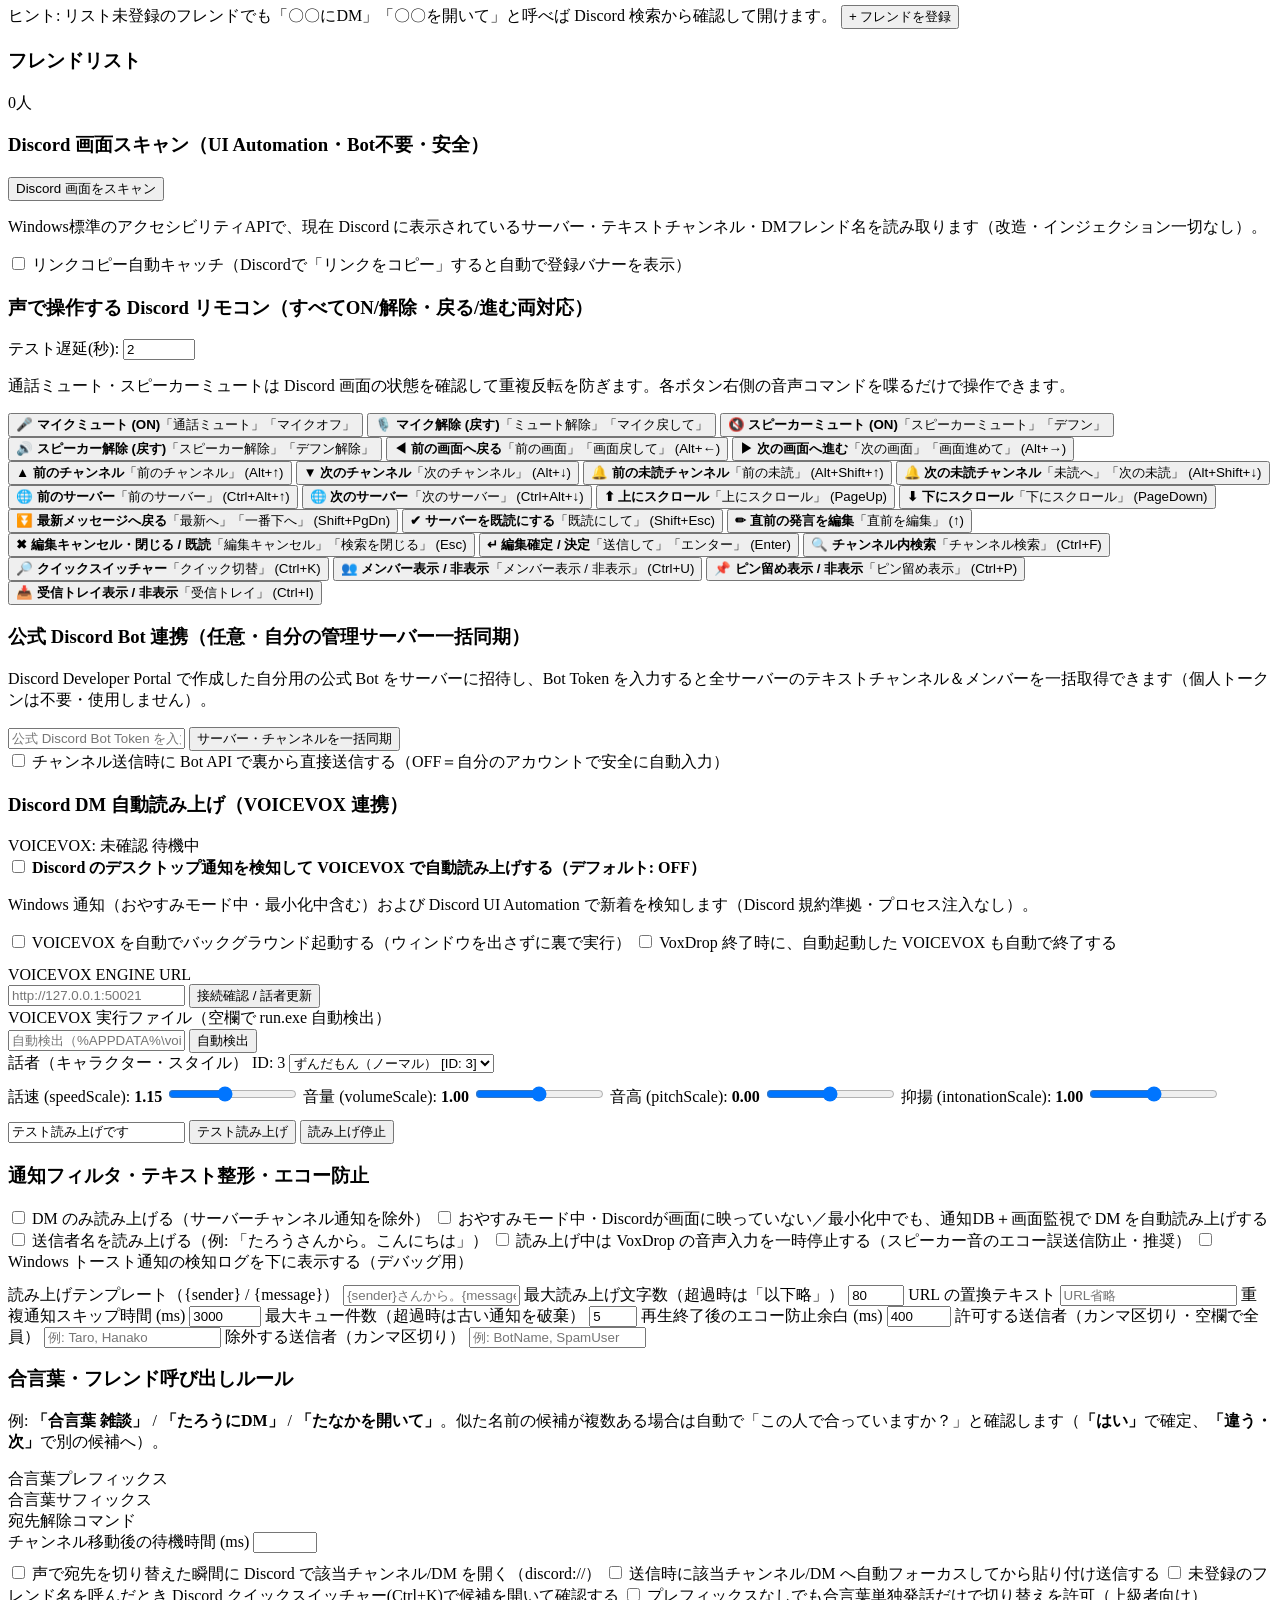
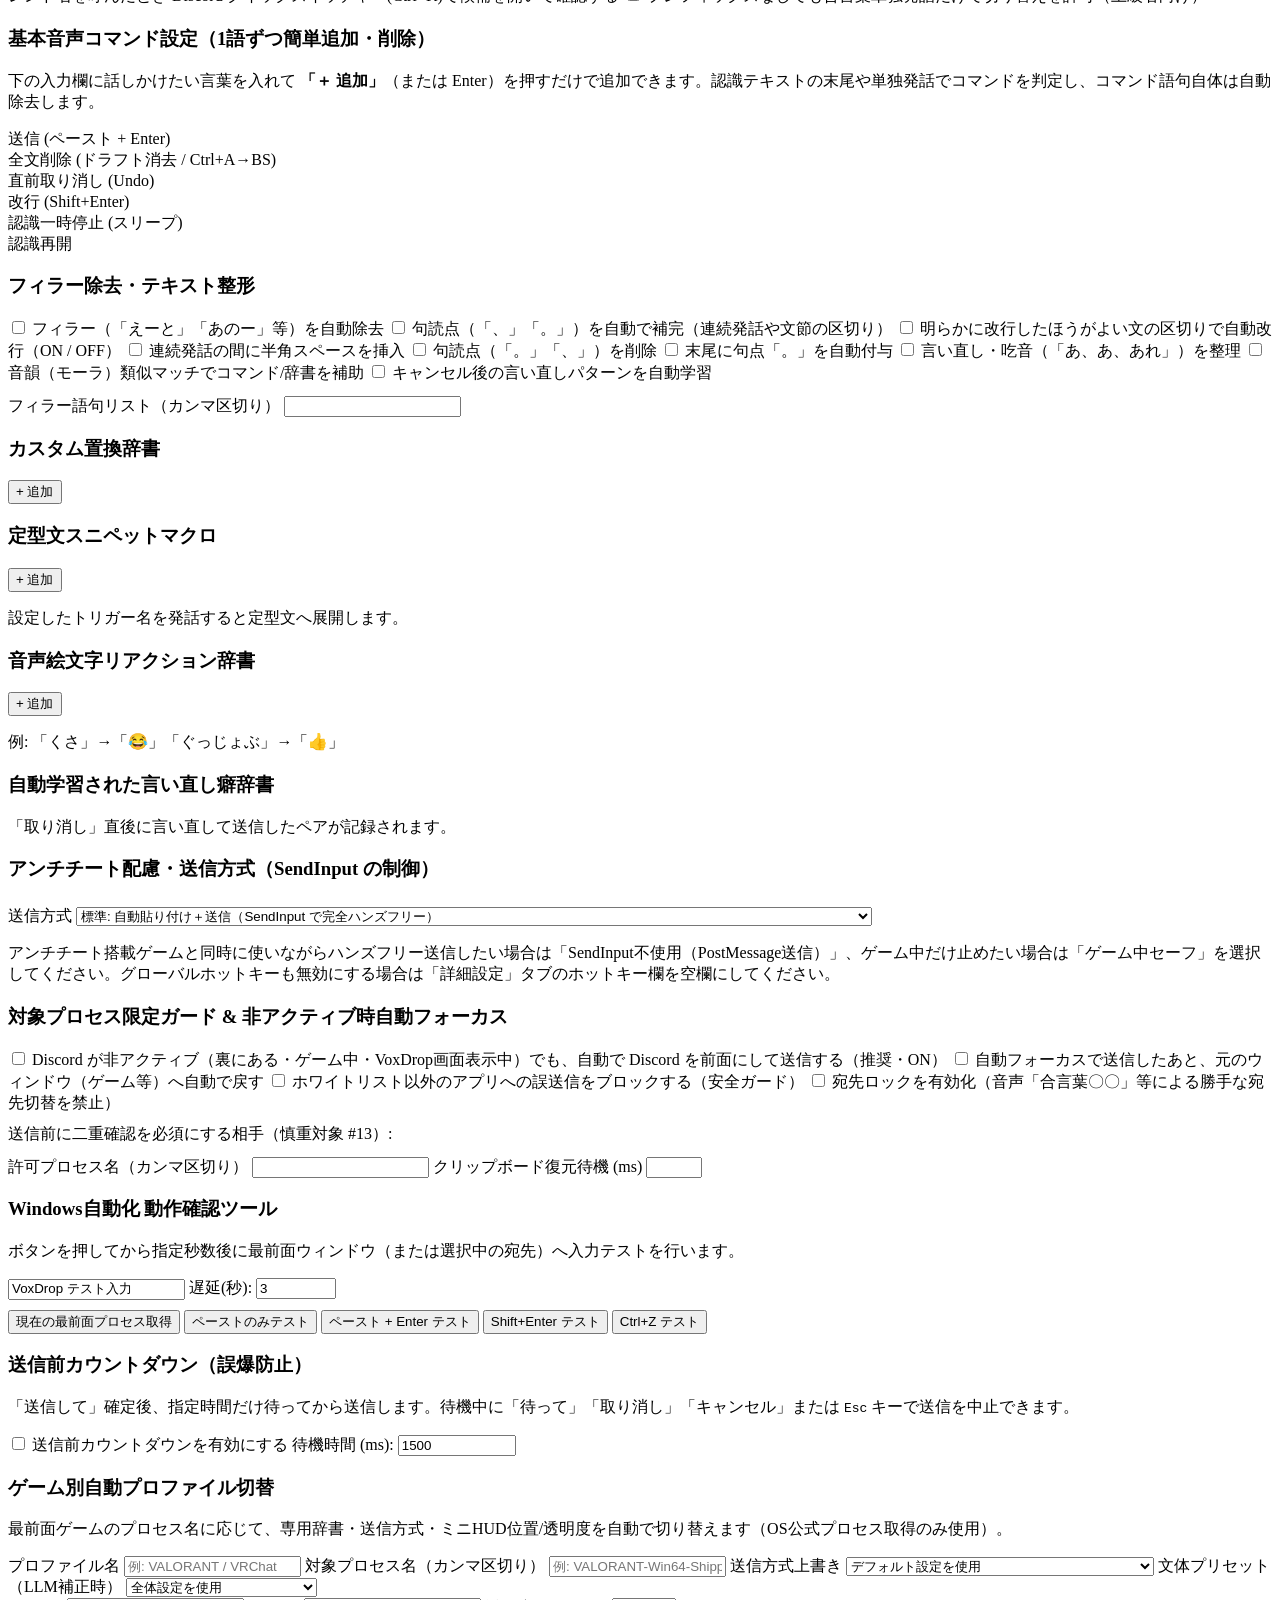
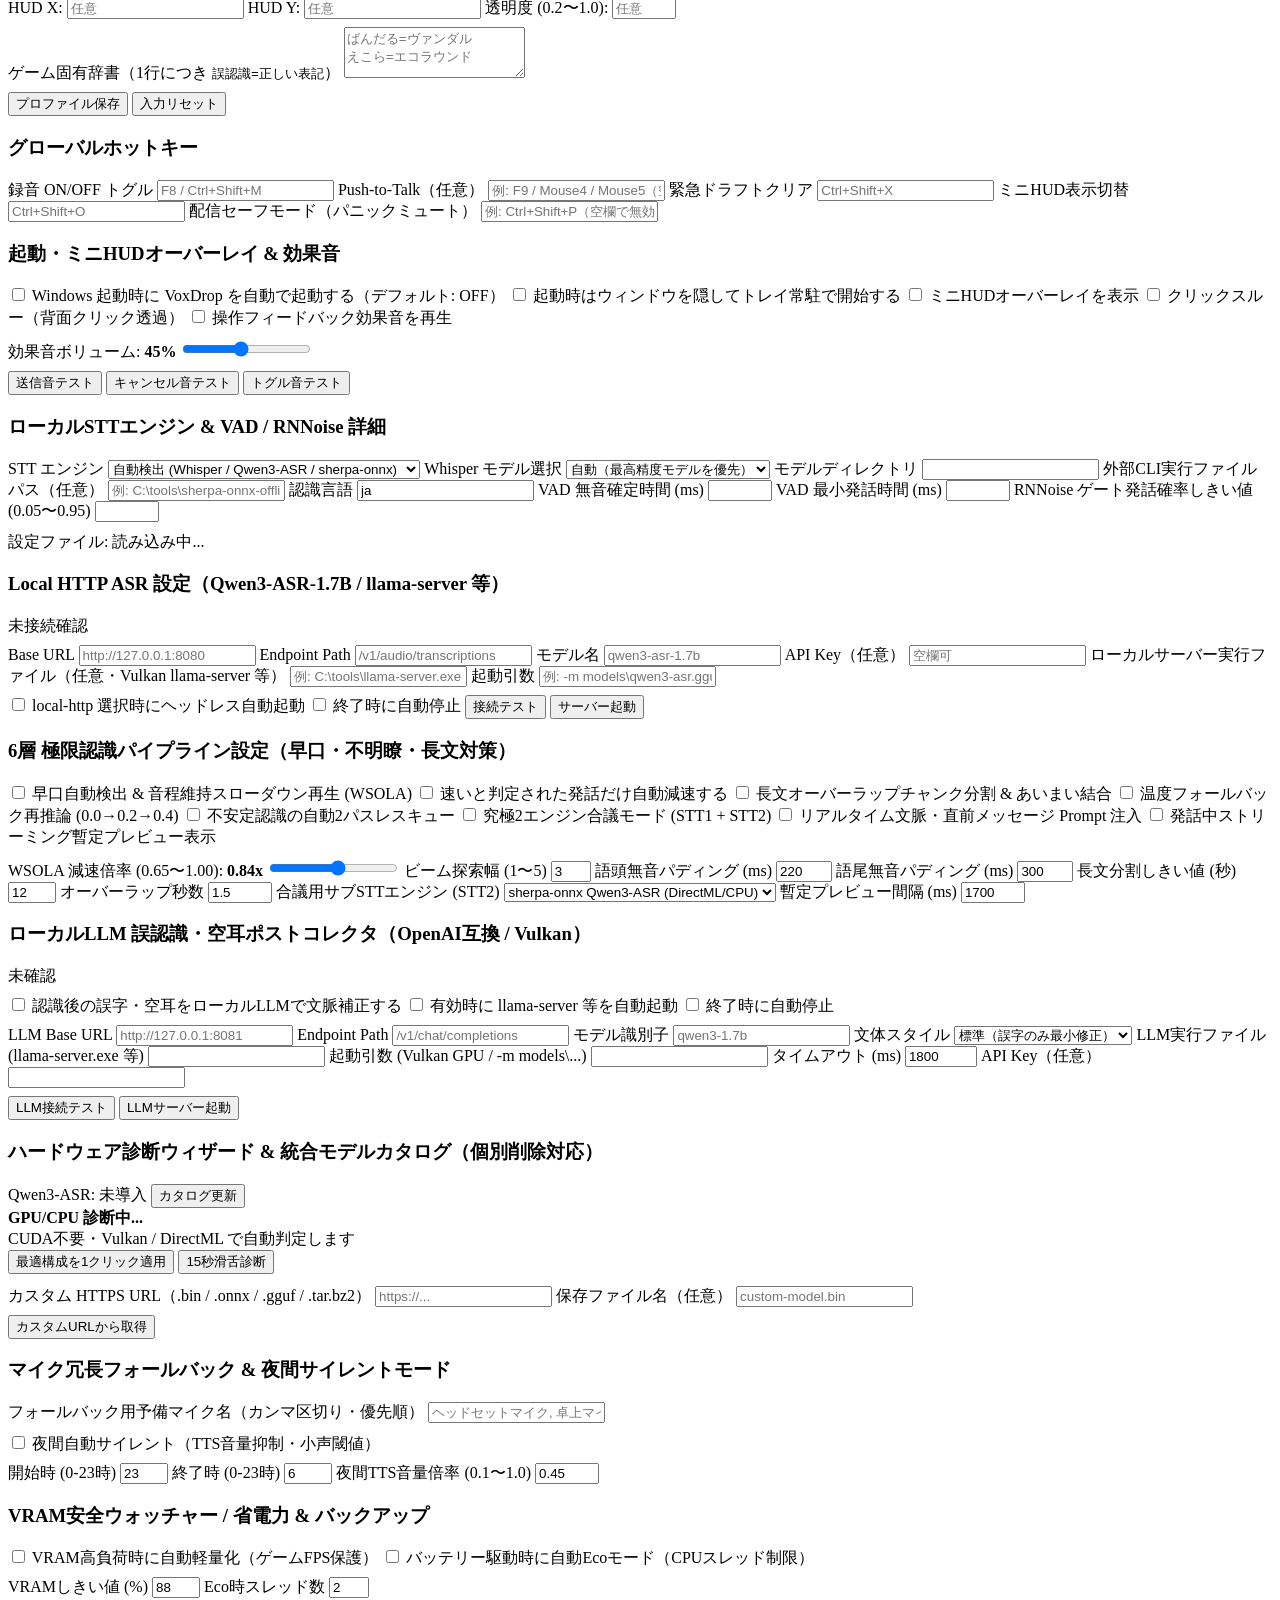
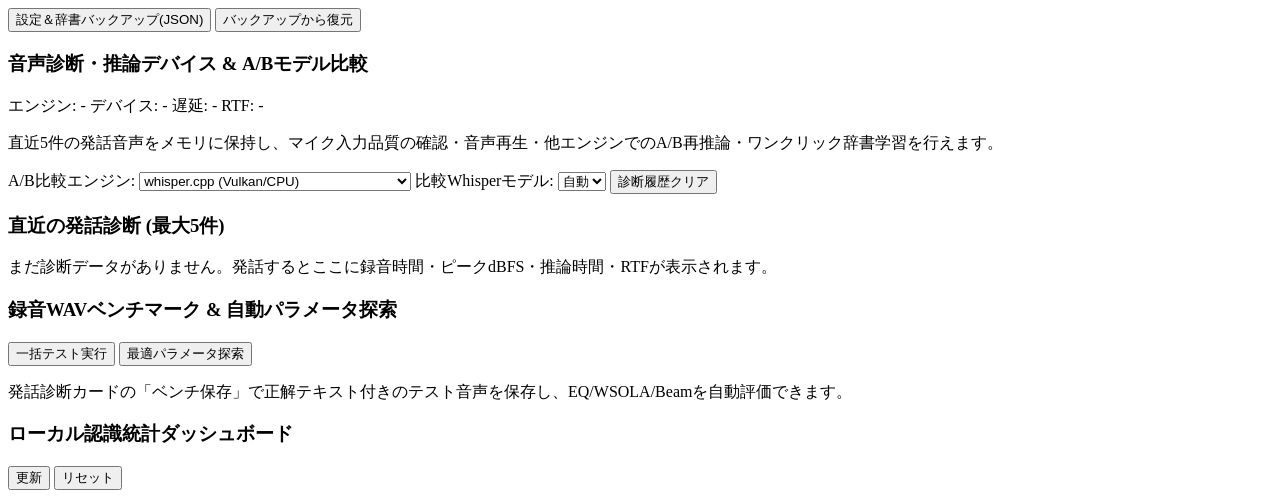
==== commit 311ccdb5: "fix: release v1.6.1 completing all 38 spec details (DPDFNet dB, PostMessage Enter verify, VRAM/Eco o" ====
--- a/ui/index.html
+++ b/ui/index.html
@@ -215,7 +215,7 @@
                       <option value="dpdfnet-16k">DPDFNet2 16kHz (推奨・DirectML/CPU)</option>
                       <option value="dpdfnet-48k">DPDFNet 48kHz (最高音質・外部)</option>
                       <option value="gtcrn-16k">GTCRN 16kHz (軽量AI)</option>
-                      <option value="deepfilternet3">DeepFilterNet3 外部CLI</option>
+                      <option value="deepfilternet3">DeepFilterNet3 (外部ONNX)</option>
                       <option value="rnnoise">RNNoise 48kHz (同梱標準)</option>
                       <option value="off-hpf">バイパス (85Hzハイパスのみ)</option>
                     </select>
@@ -230,8 +230,8 @@
                 </div>
                 <input type="range" id="ncStrength" min="0" max="1" step="0.05" value="1" />
                 <div class="form-grid" style="margin-top: 6px">
-                  <label class="small-label">DPDFNet残響ガード (dB): <strong id="ncDpdfLimitVal">-18</strong> dB
-                    <input type="range" id="ncDpdfLimit" min="-40" max="0" step="1" value="-18" />
+                  <label class="small-label">DPDFNet残響ガード (dB): <strong id="ncDpdfLimitVal">12</strong> dB
+                    <input type="range" id="ncDpdfLimit" min="0" max="40" step="1" value="12" />
                   </label>
                   <label class="small-label">子音Presence EQ (3.6kHz): <strong id="ncPresenceEqVal">55%</strong>
                     <input type="range" id="ncPresenceEq" min="0" max="1" step="0.05" value="0.55" />
@@ -943,6 +943,9 @@
                 <label>ミニHUD表示切替
                   <input type="text" id="hkOverlay" class="input" placeholder="Ctrl+Shift+O" />
                 </label>
+                <label>配信セーフモード（パニックミュート）
+                  <input type="text" id="hkPanicMute" class="input" placeholder="例: Ctrl+Shift+P（空欄で無効）" />
+                </label>
               </div>
             </div>
 
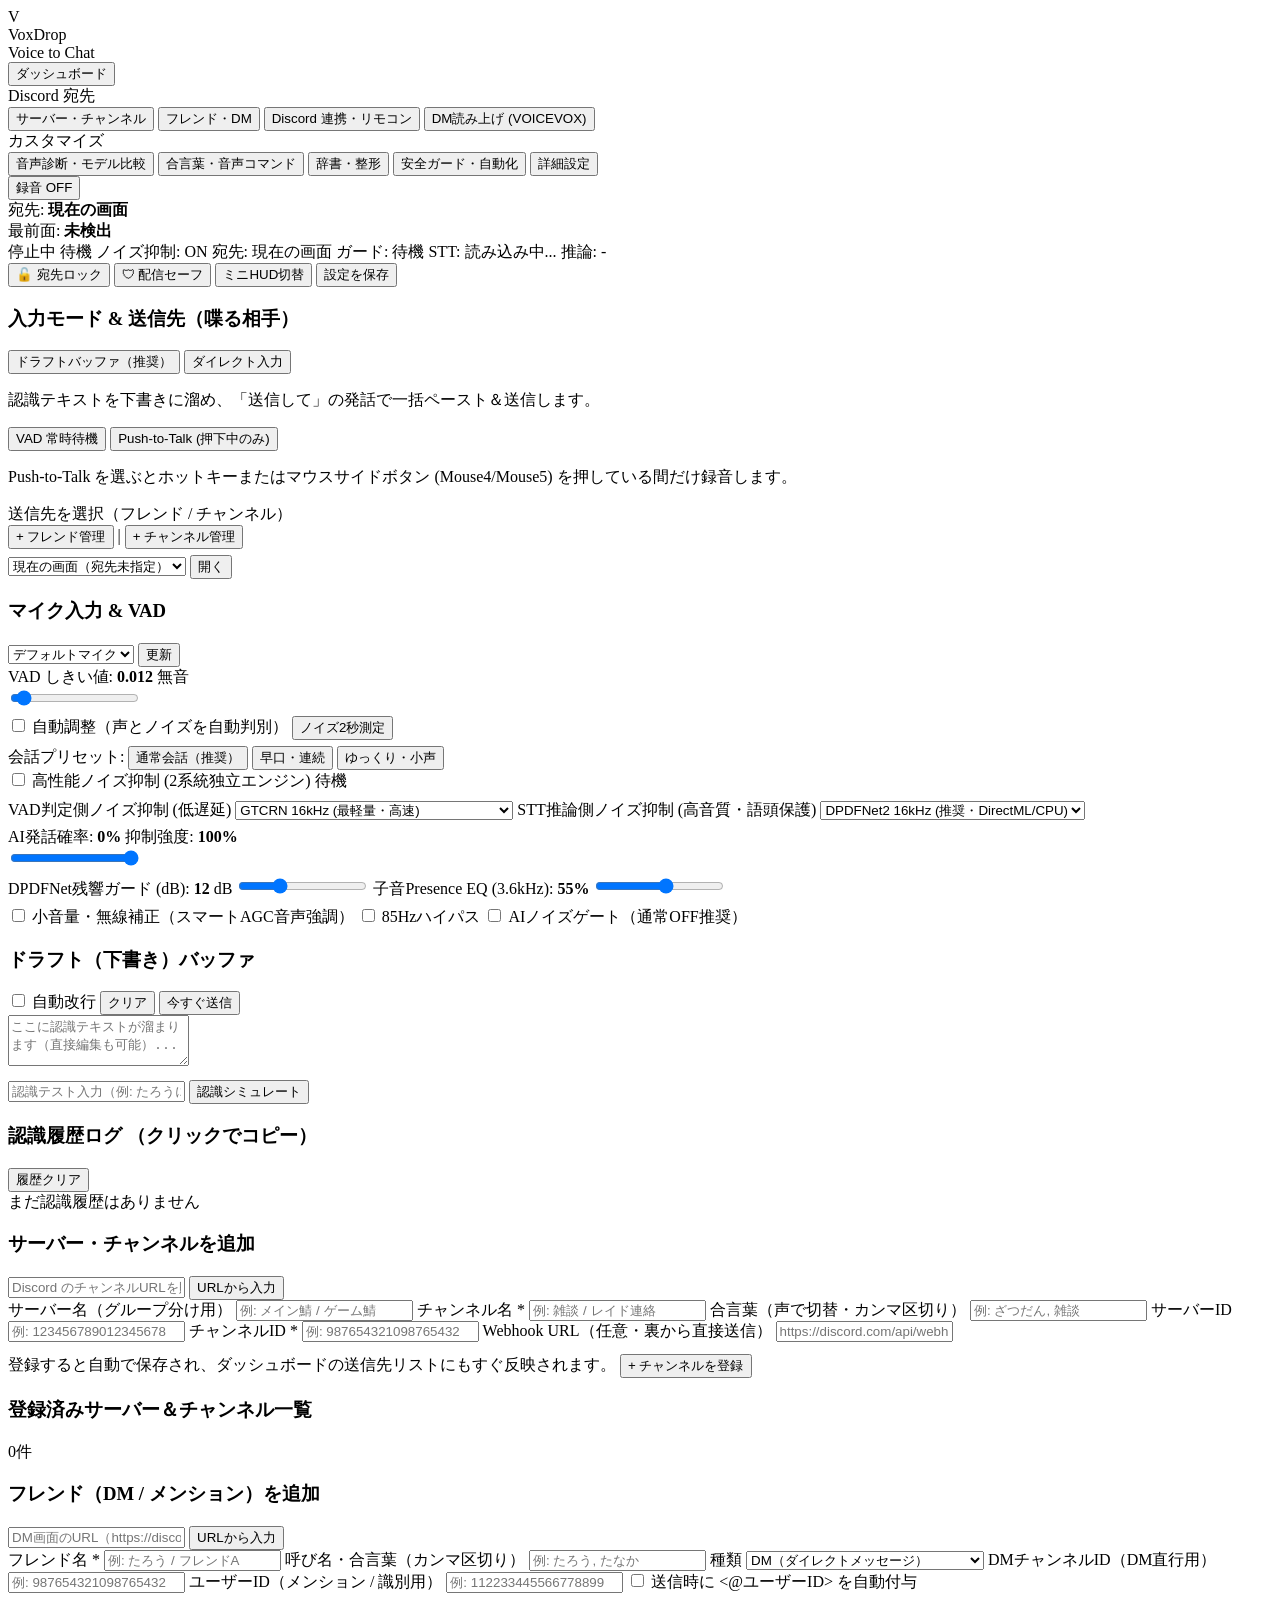
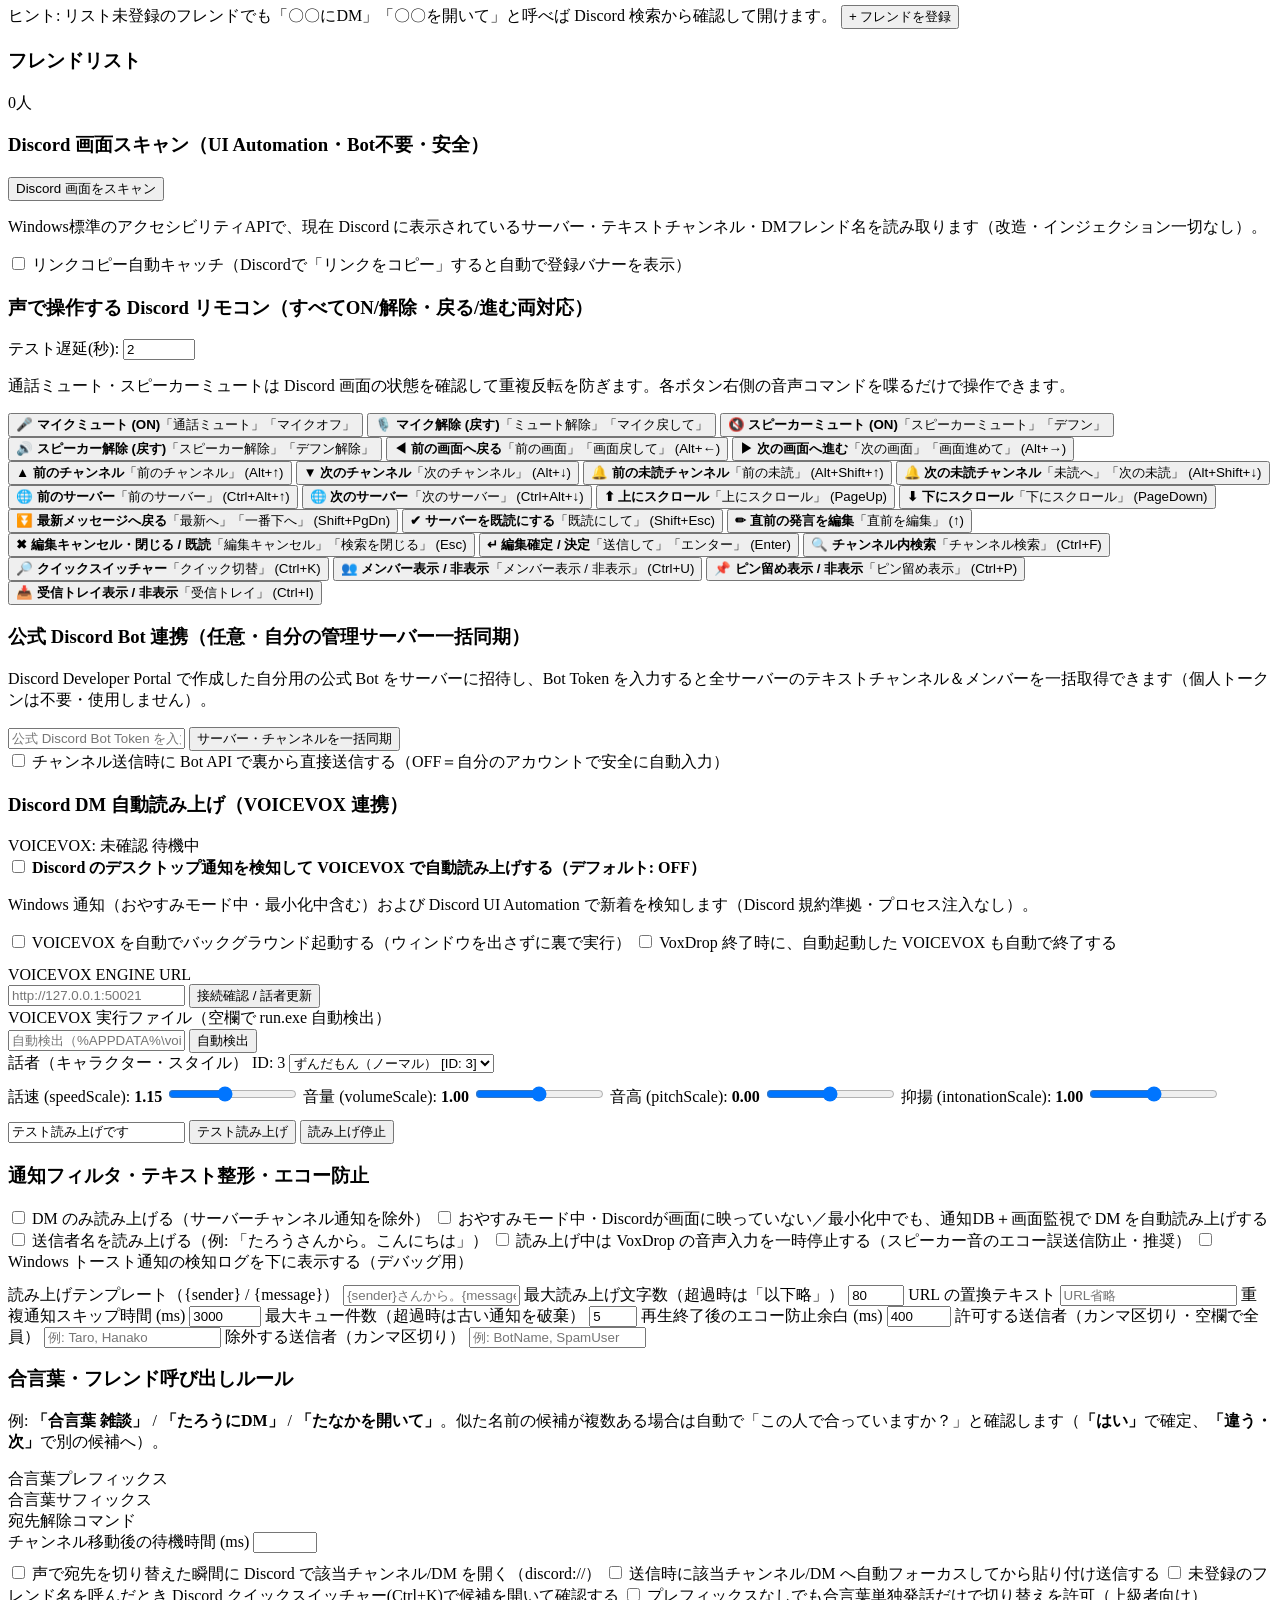
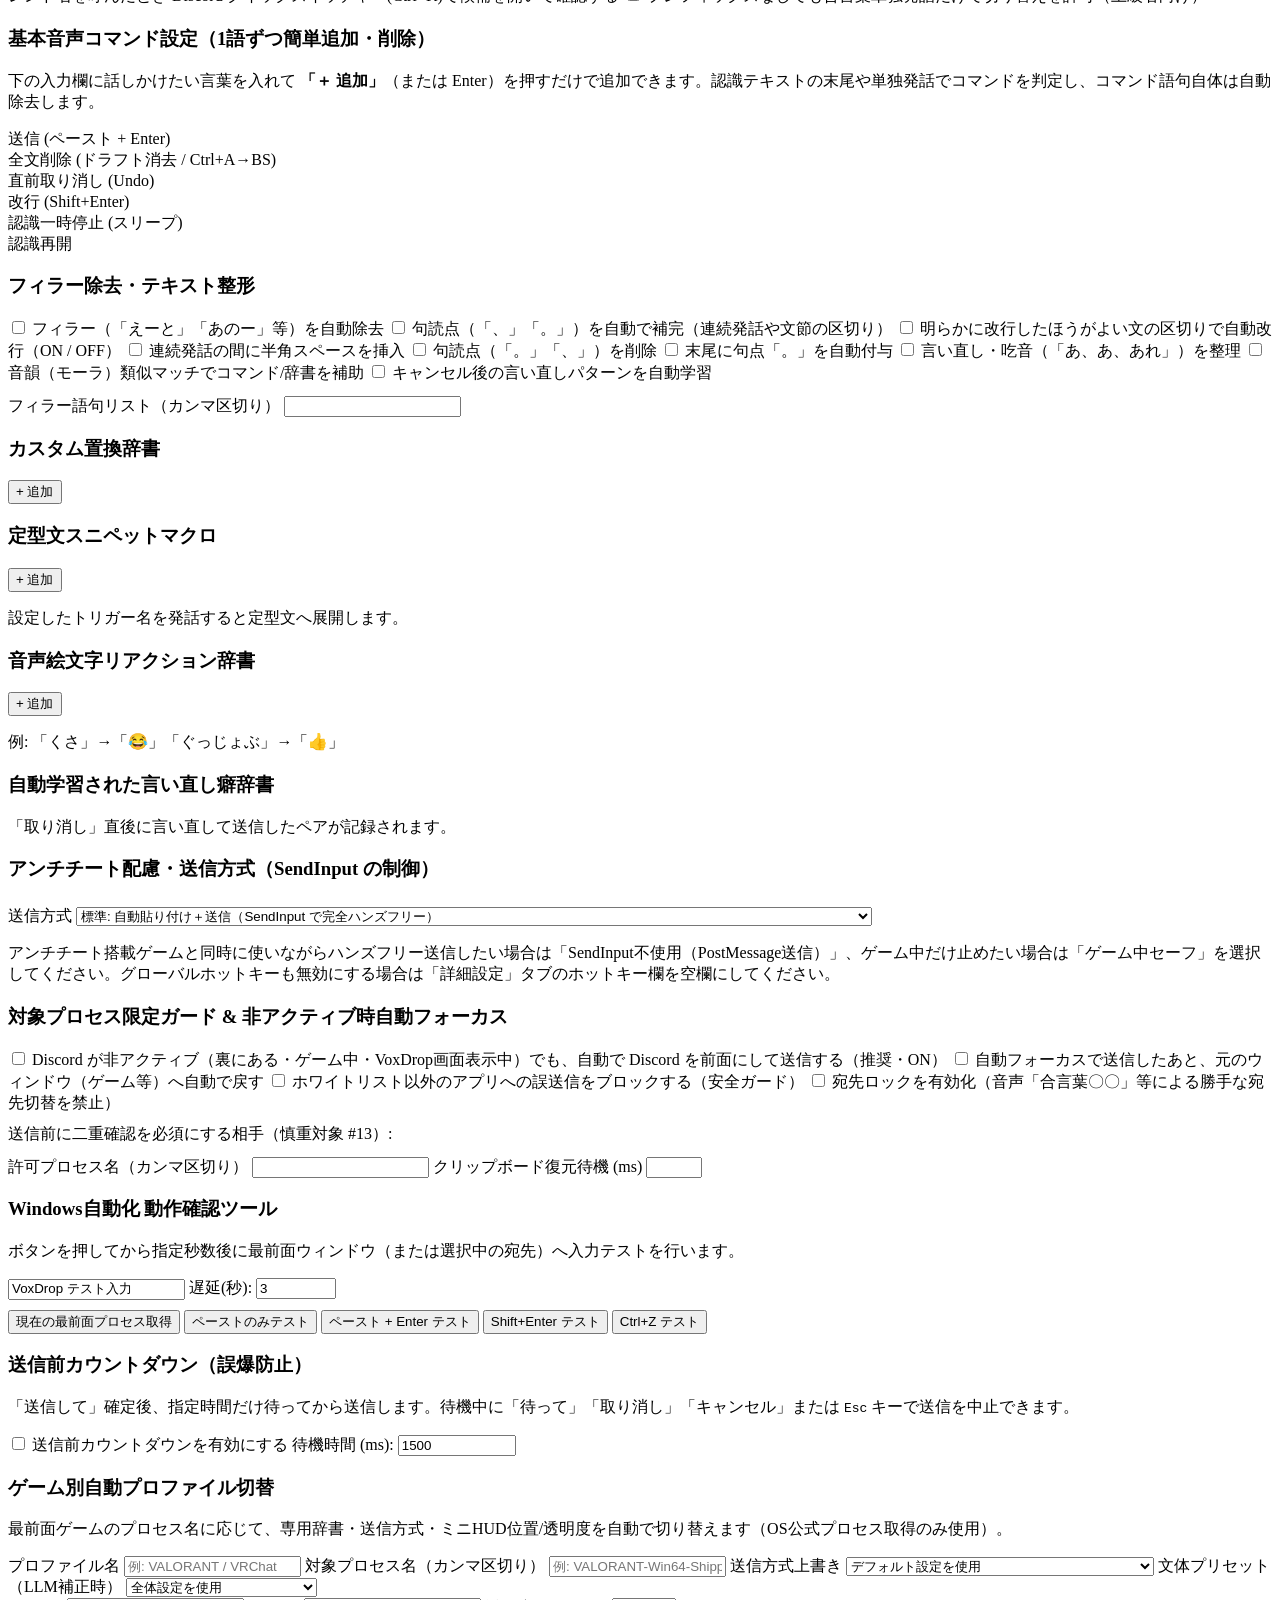
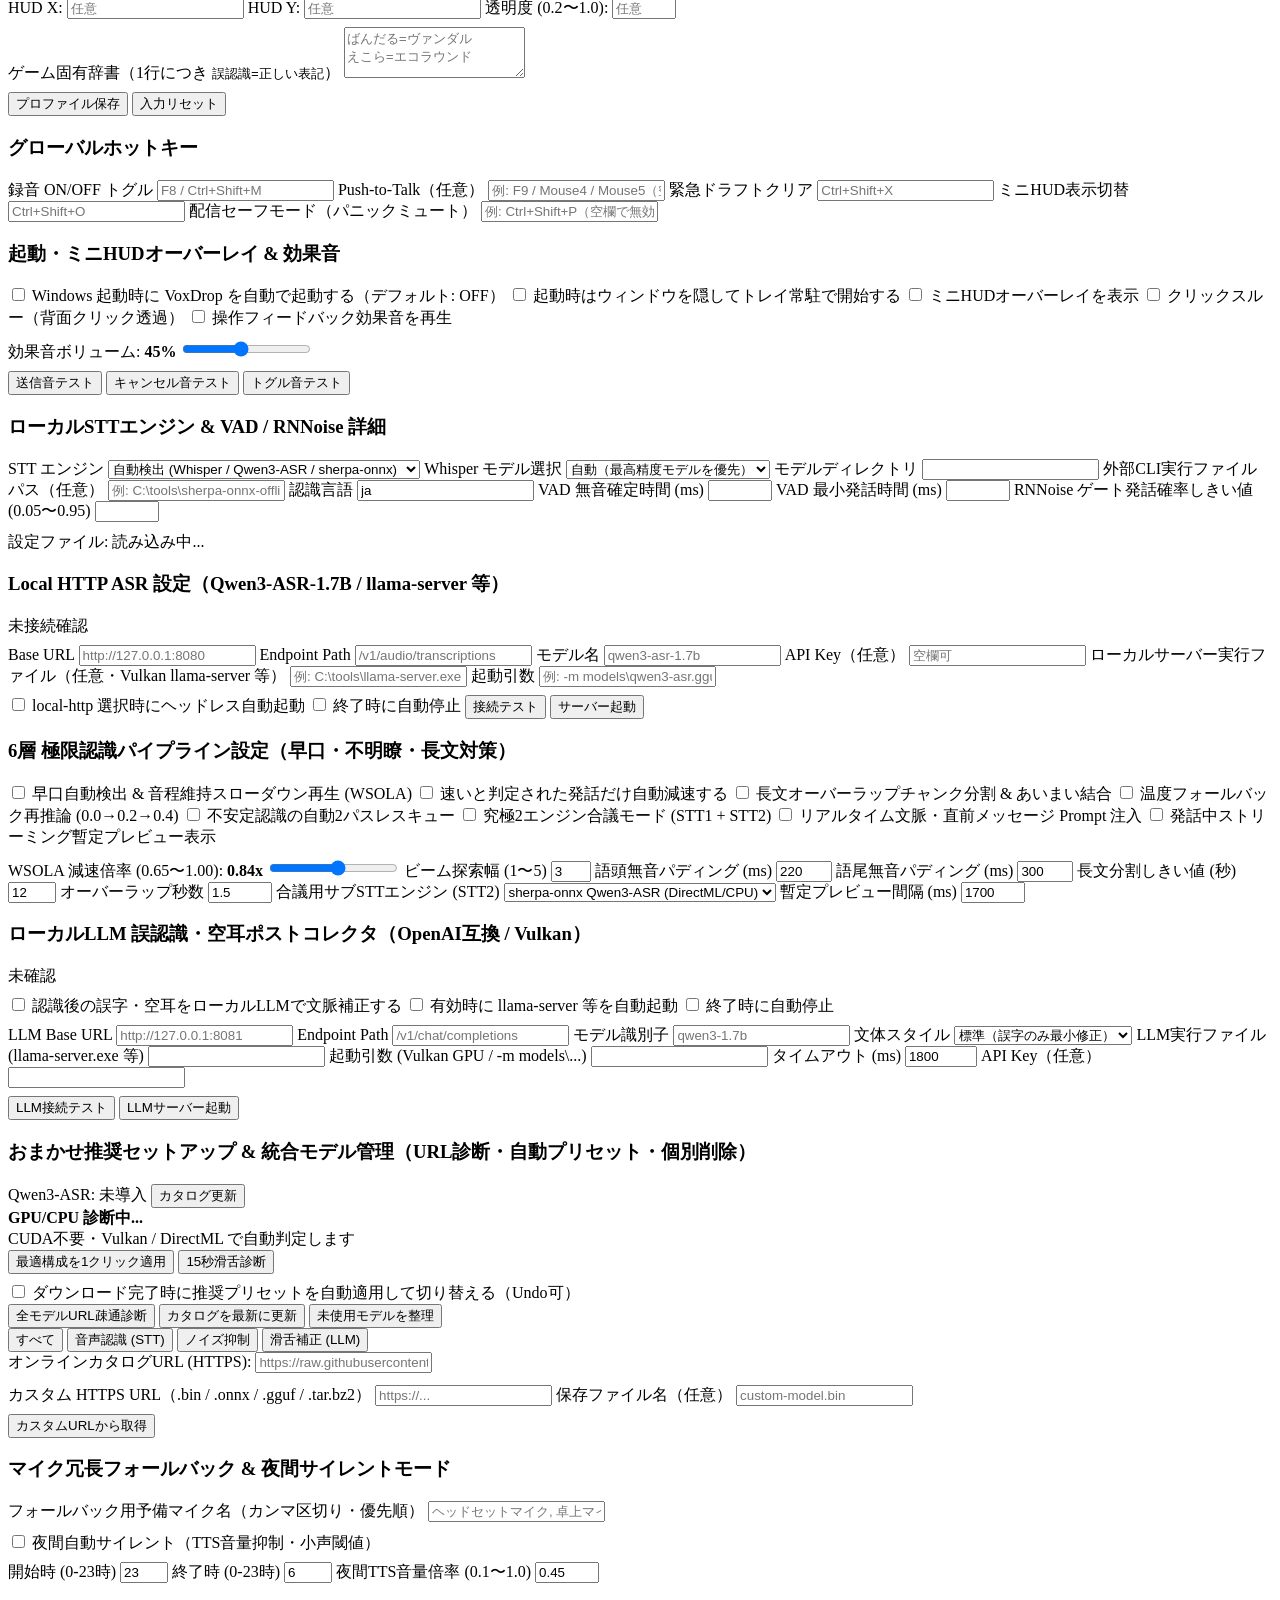
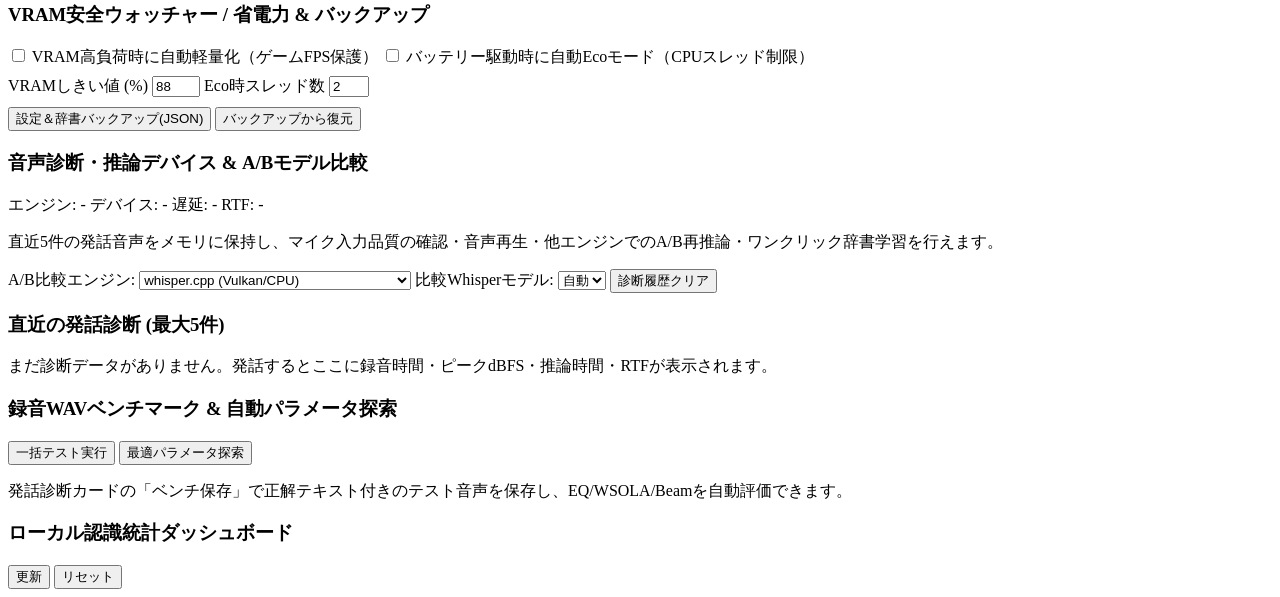
==== commit 5318c715: "feat(v1.7.0): add model auto-presets with undo, URL health check, manual repair, online catalog sync" ====
--- a/ui/index.html
+++ b/ui/index.html
@@ -1192,7 +1192,7 @@
 
           <div class="card">
             <div class="row space-between">
-              <h3>ハードウェア診断ウィザード &amp; 統合モデルカタログ（個別削除対応）</h3>
+              <h3>おまかせ推奨セットアップ &amp; 統合モデル管理（URL診断・自動プリセット・個別削除）</h3>
               <div class="row gap-sm">
                 <span class="pill" id="qwen3StatusBadge">Qwen3-ASR: 未導入</span>
                 <button type="button" class="btn-secondary btn-sm" id="btnRefreshCatalog">カタログ更新</button>
@@ -1210,6 +1210,40 @@
                 </div>
               </div>
               <div id="calibrationResultBox" class="ab-result" style="margin-top: 8px"></div>
+            </div>
+
+            <div id="autoPresetUndoBanner" class="preset-undo-banner" style="display: none">
+              <span class="small-label" id="autoPresetUndoText" style="color: #d6ffe6"></span>
+              <button type="button" class="btn-secondary btn-sm" id="btnUndoAutoPresetBanner">元の設定に戻す</button>
+            </div>
+
+            <div id="recommendedBundlesGrid" class="bundle-grid"></div>
+
+            <div class="catalog-toolbar">
+              <div class="row space-between" style="flex-wrap: wrap; gap: 8px">
+                <label class="checkbox-row small-check">
+                  <input type="checkbox" id="chkAutoApplyPreset" />
+                  <span>ダウンロード完了時に推奨プリセットを自動適用して切り替える（Undo可）</span>
+                </label>
+                <div class="row gap-sm" style="flex-wrap: wrap">
+                  <button type="button" class="btn-secondary btn-sm" id="btnCheckAllUrls">全モデルURL疎通診断</button>
+                  <button type="button" class="btn-secondary btn-sm" id="btnSyncCatalog">カタログを最新に更新</button>
+                  <button type="button" class="btn-danger btn-sm" id="btnCleanupModels">未使用モデルを整理</button>
+                  <button type="button" class="btn-secondary btn-sm" id="btnUndoAutoPresetToolbar" style="display: none">元の設定に戻す</button>
+                </div>
+              </div>
+              <div class="row space-between" style="flex-wrap: wrap; gap: 8px">
+                <div id="catalogCategoryTabs" class="cat-filter-tabs">
+                  <button type="button" class="cat-tab-btn active" data-cat="all">すべて</button>
+                  <button type="button" class="cat-tab-btn" data-cat="stt">音声認識 (STT)</button>
+                  <button type="button" class="cat-tab-btn" data-cat="noise_suppression">ノイズ抑制</button>
+                  <button type="button" class="cat-tab-btn" data-cat="llm_correction">滑舌補正 (LLM)</button>
+                </div>
+                <label class="small-label grow" style="max-width: 440px">
+                  オンラインカタログURL (HTTPS):
+                  <input type="text" id="catalogManifestUrl" class="input" placeholder="https://raw.githubusercontent.com/hhurt21/voxdrop/main/models_catalog.json" />
+                </label>
+              </div>
             </div>
 
             <div id="modelCatalogContainer"></div>
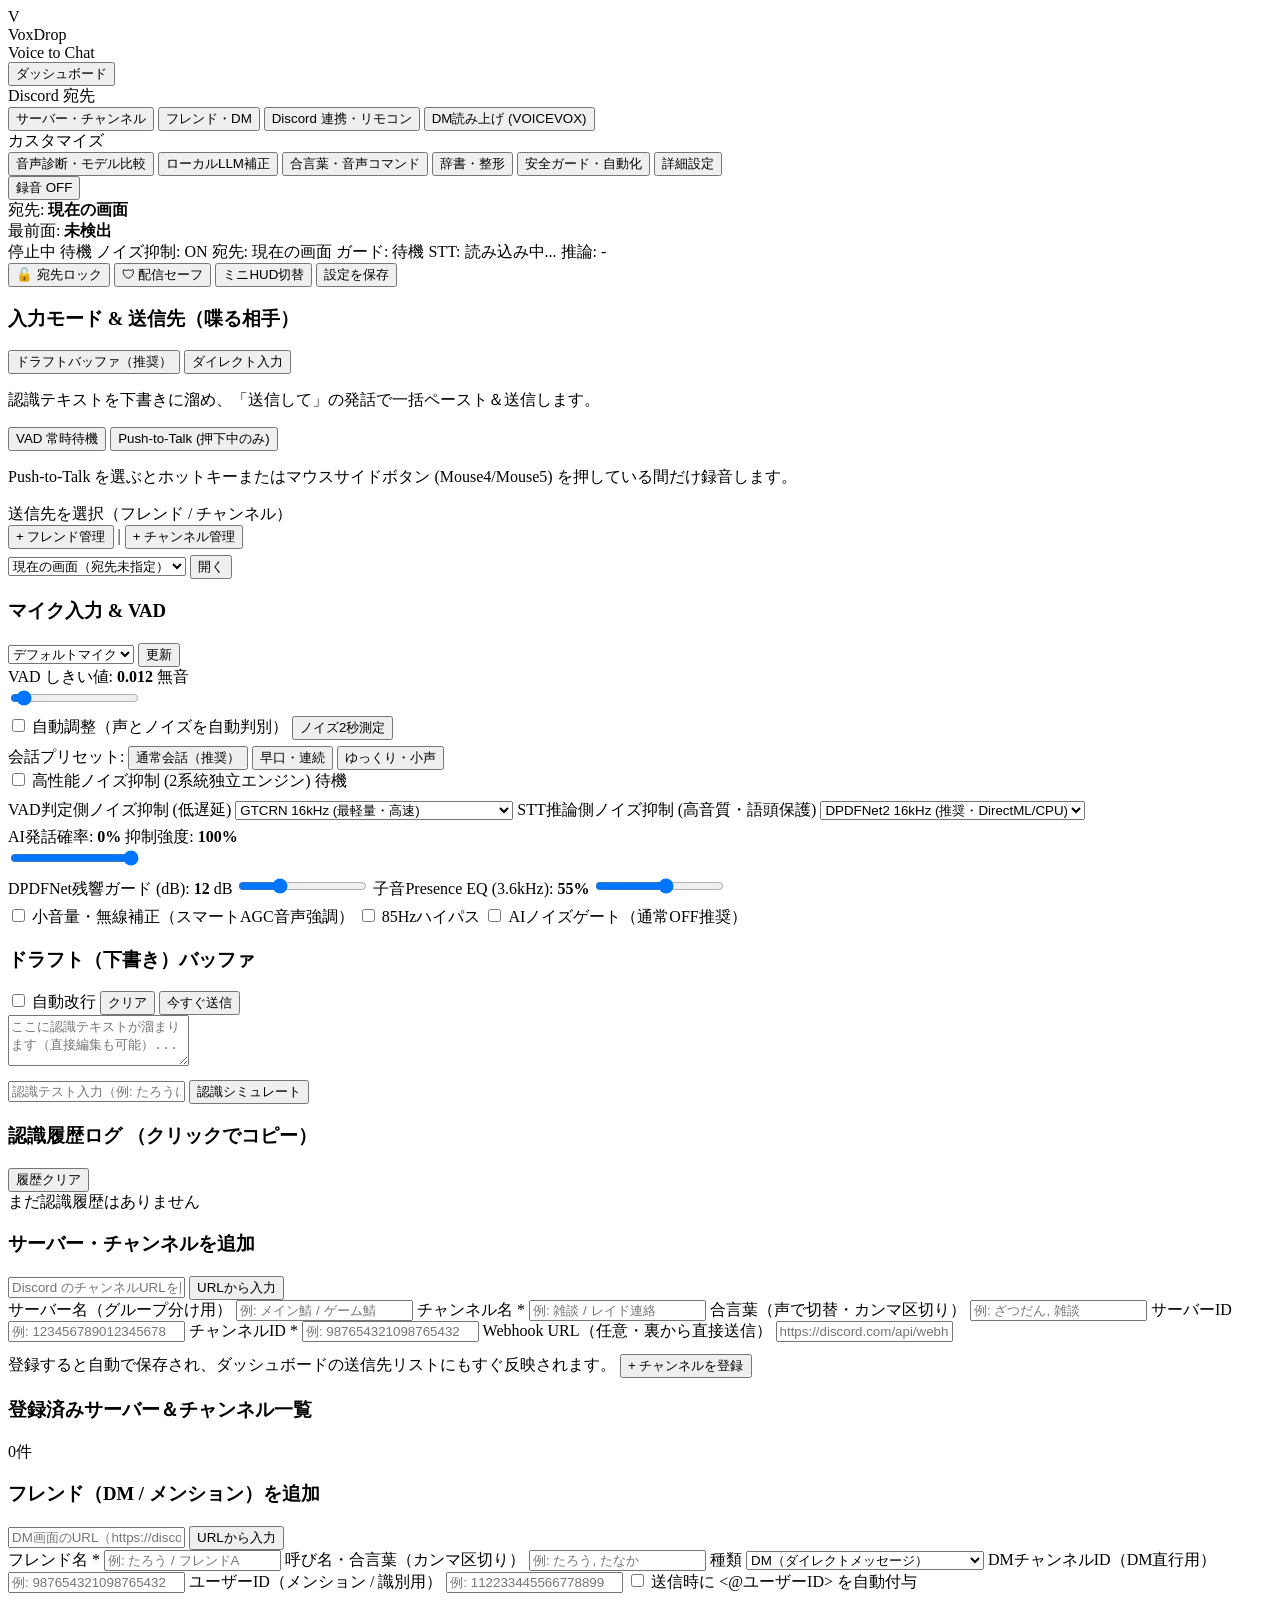
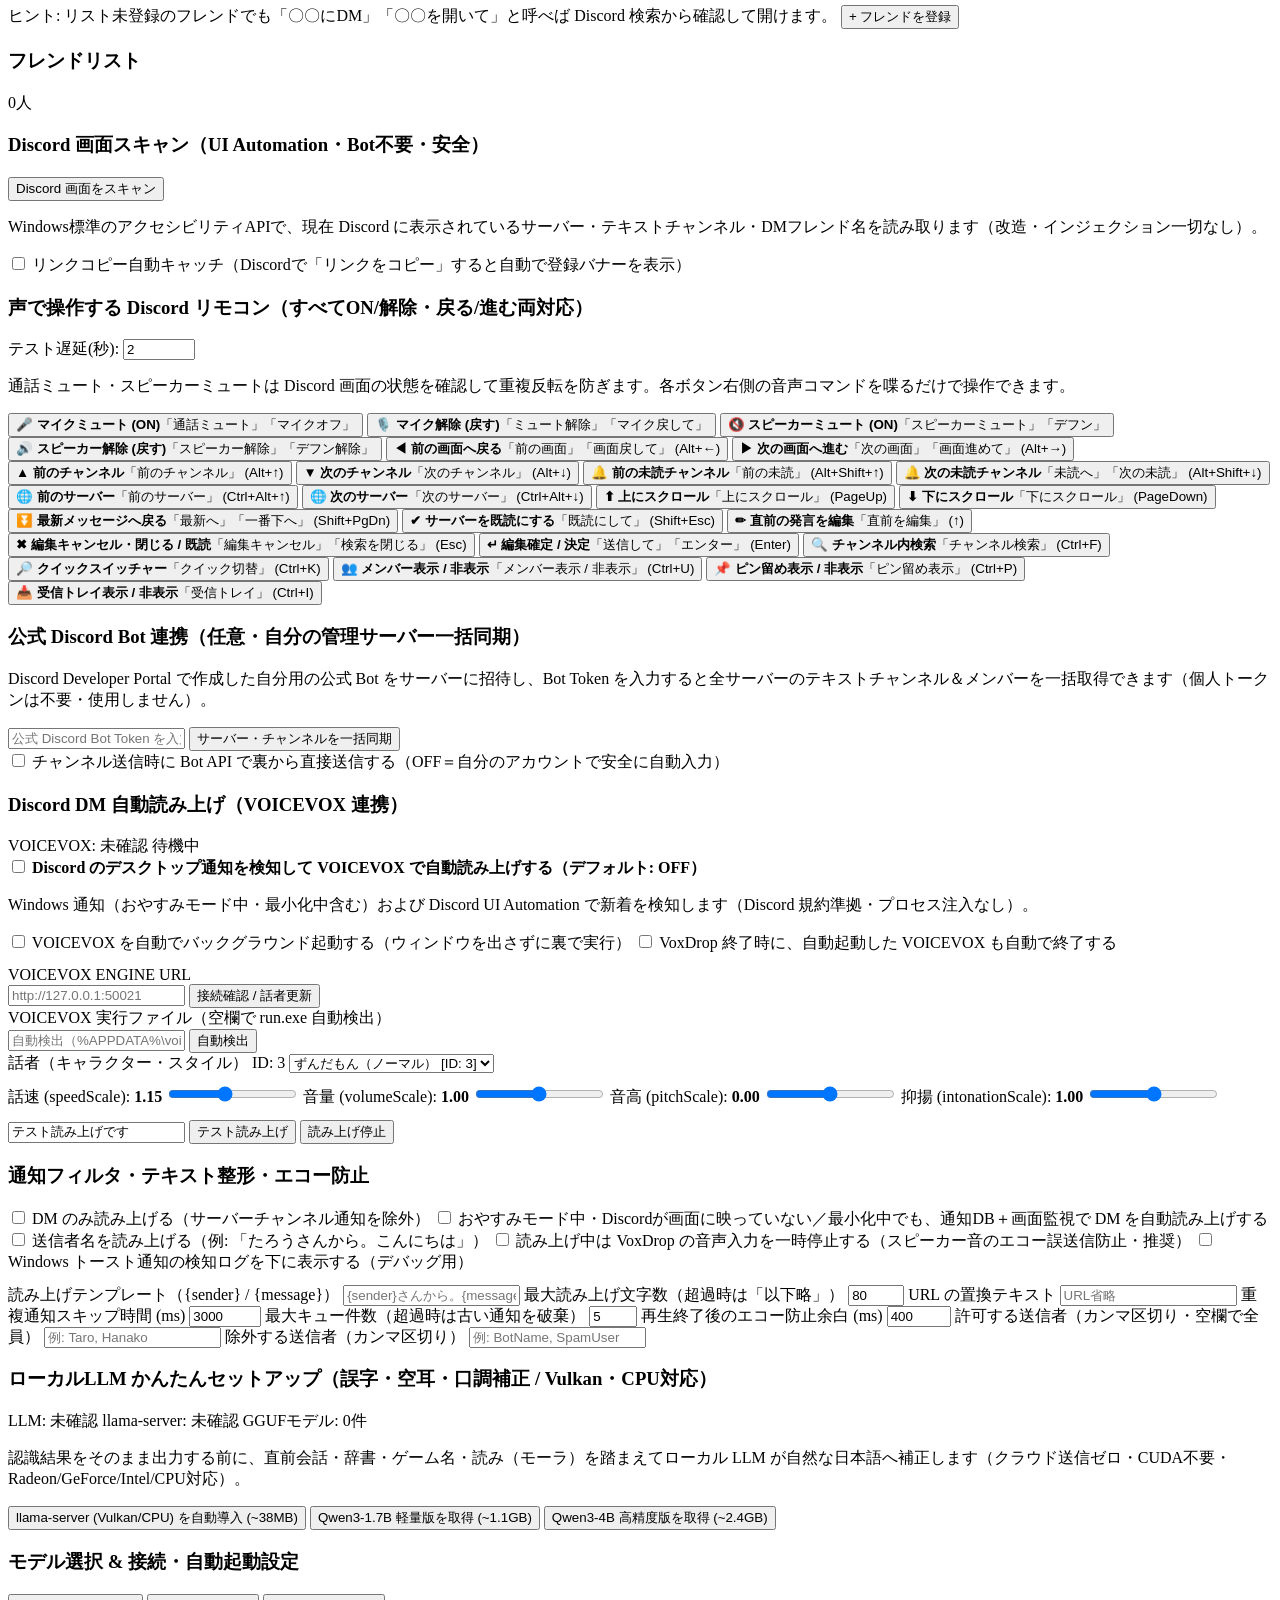
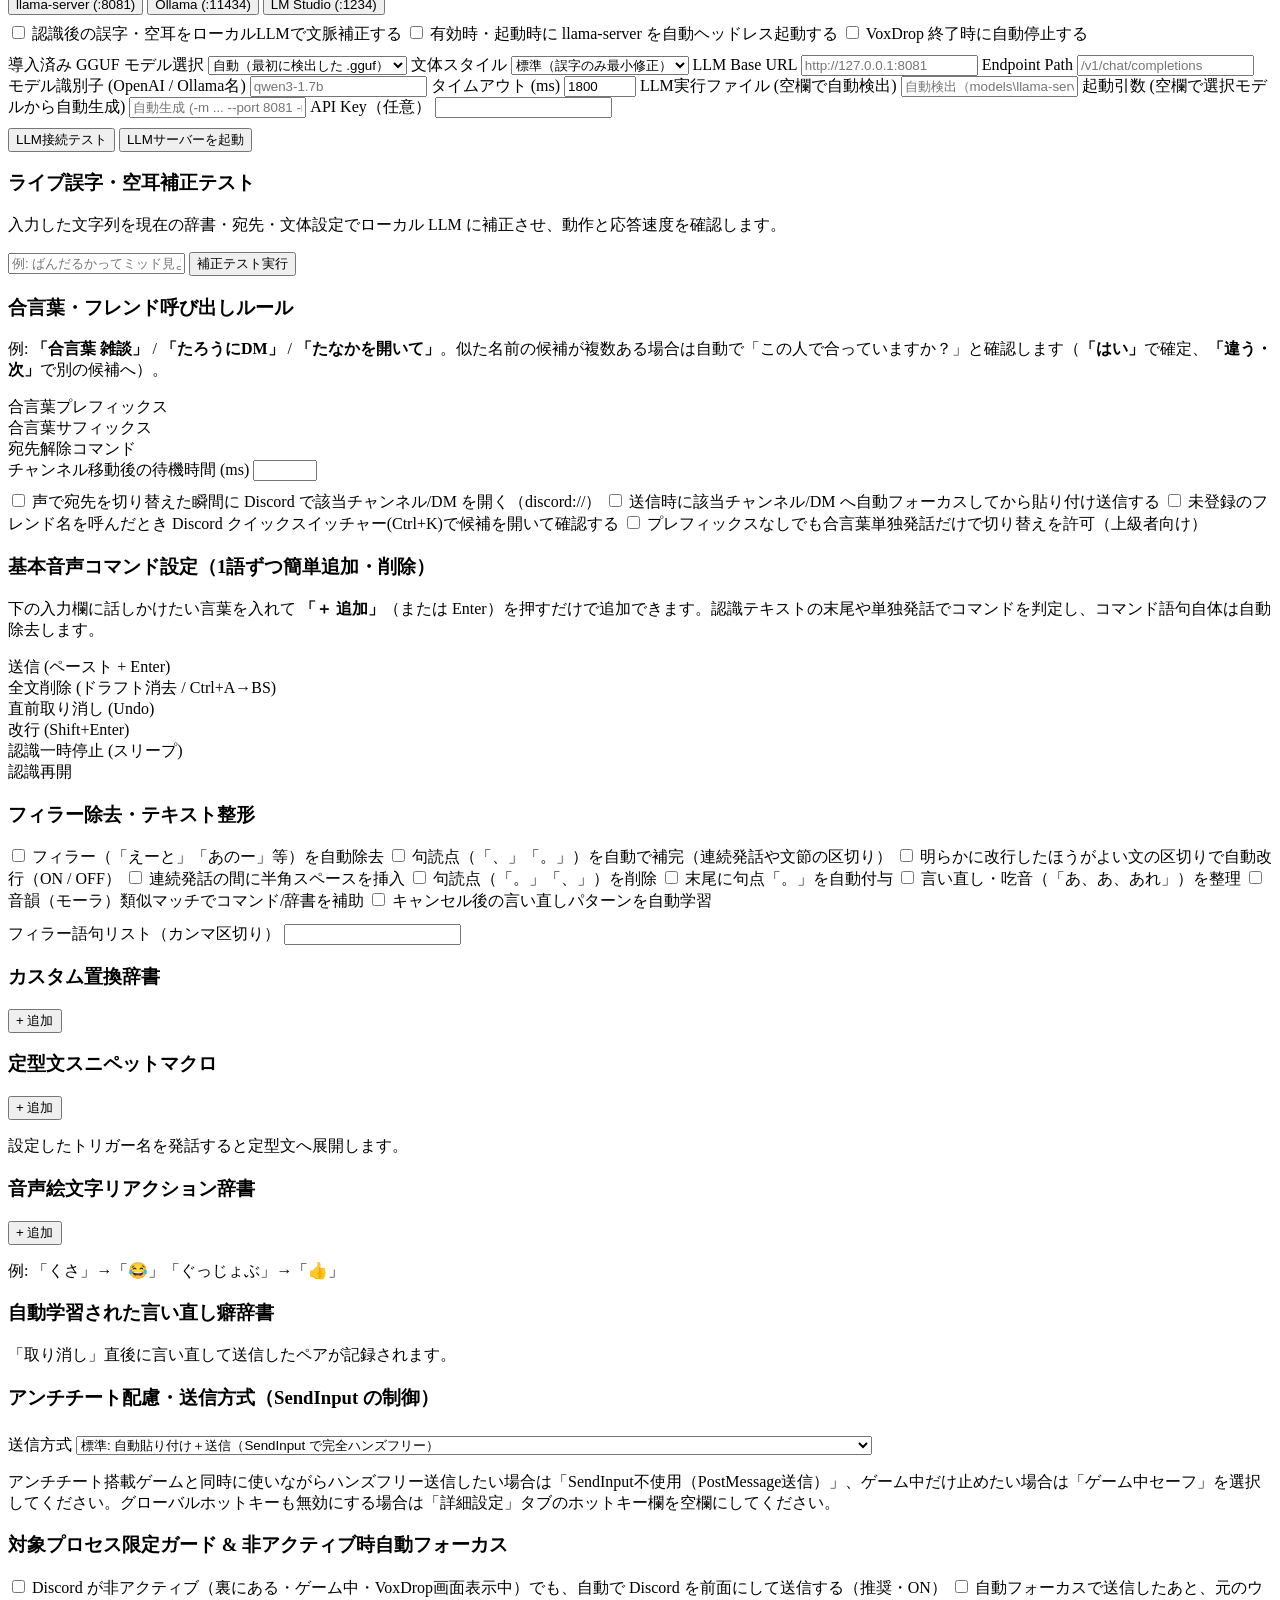
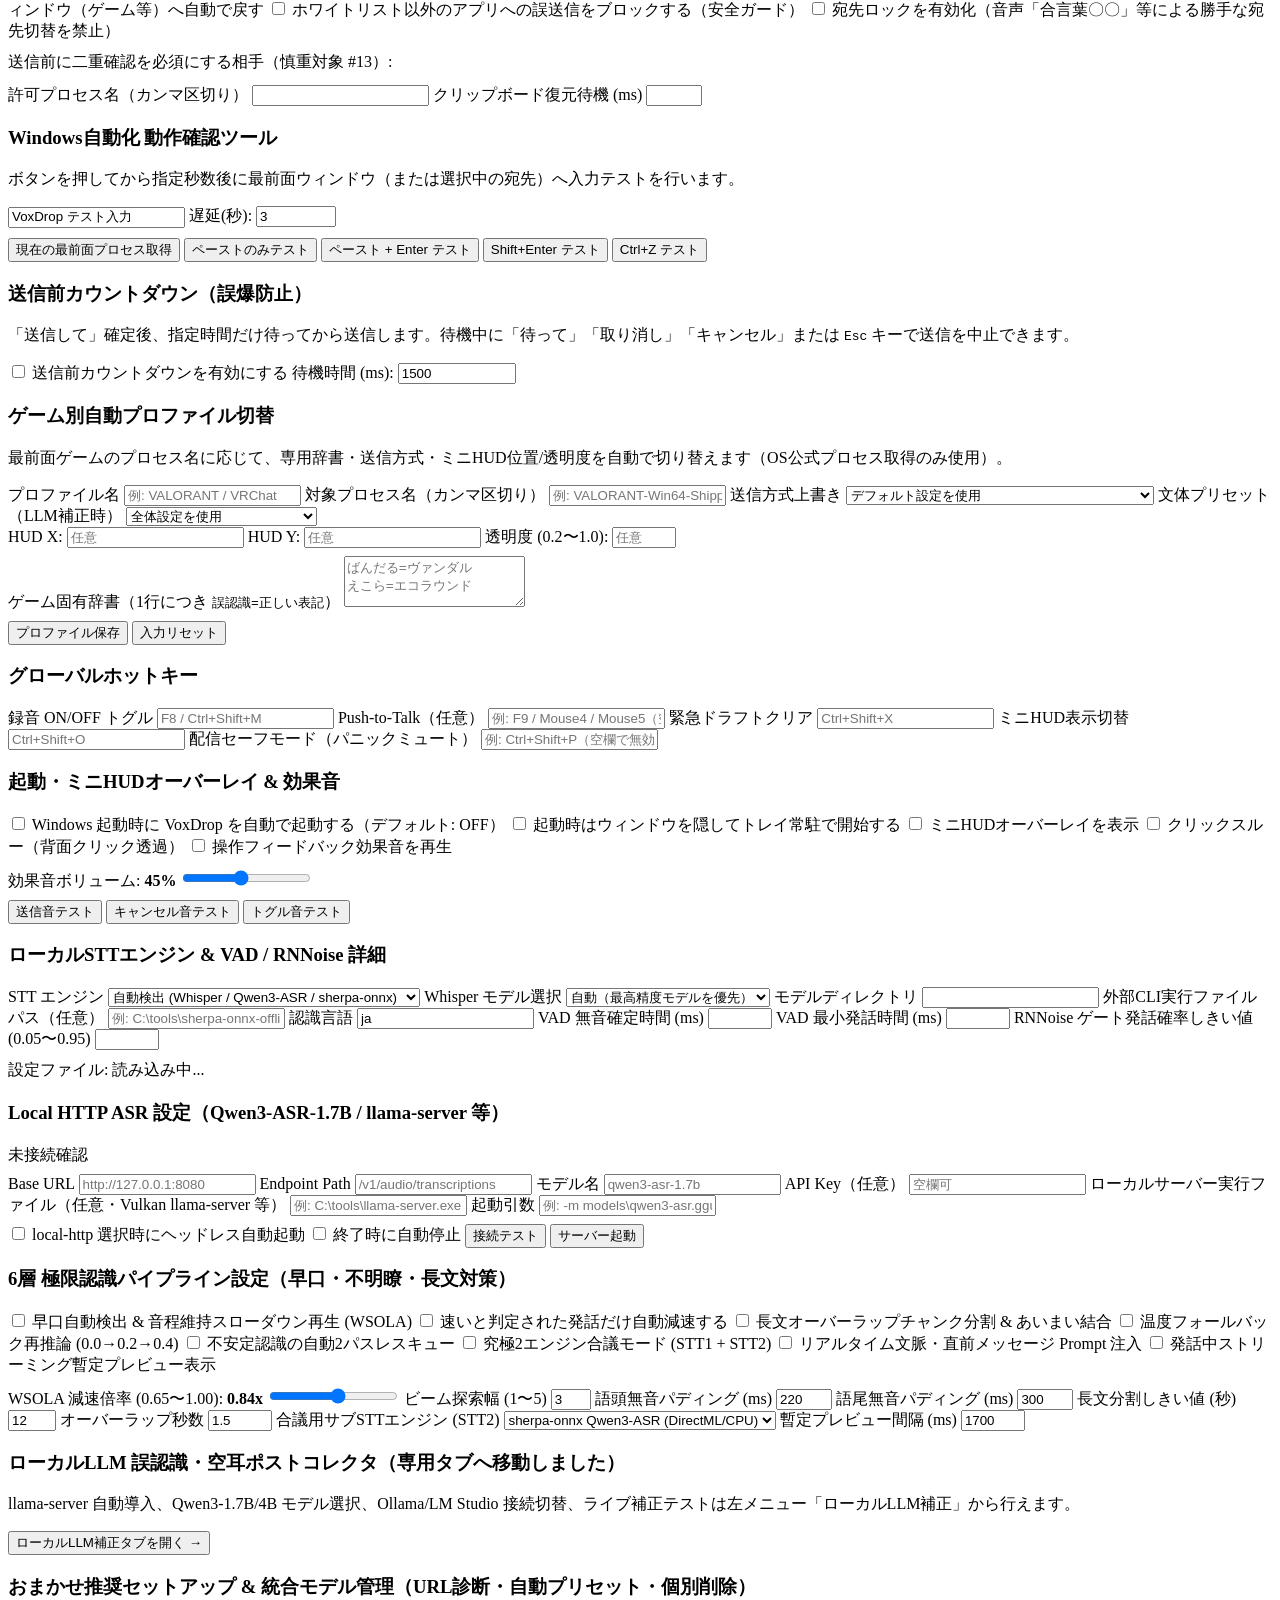
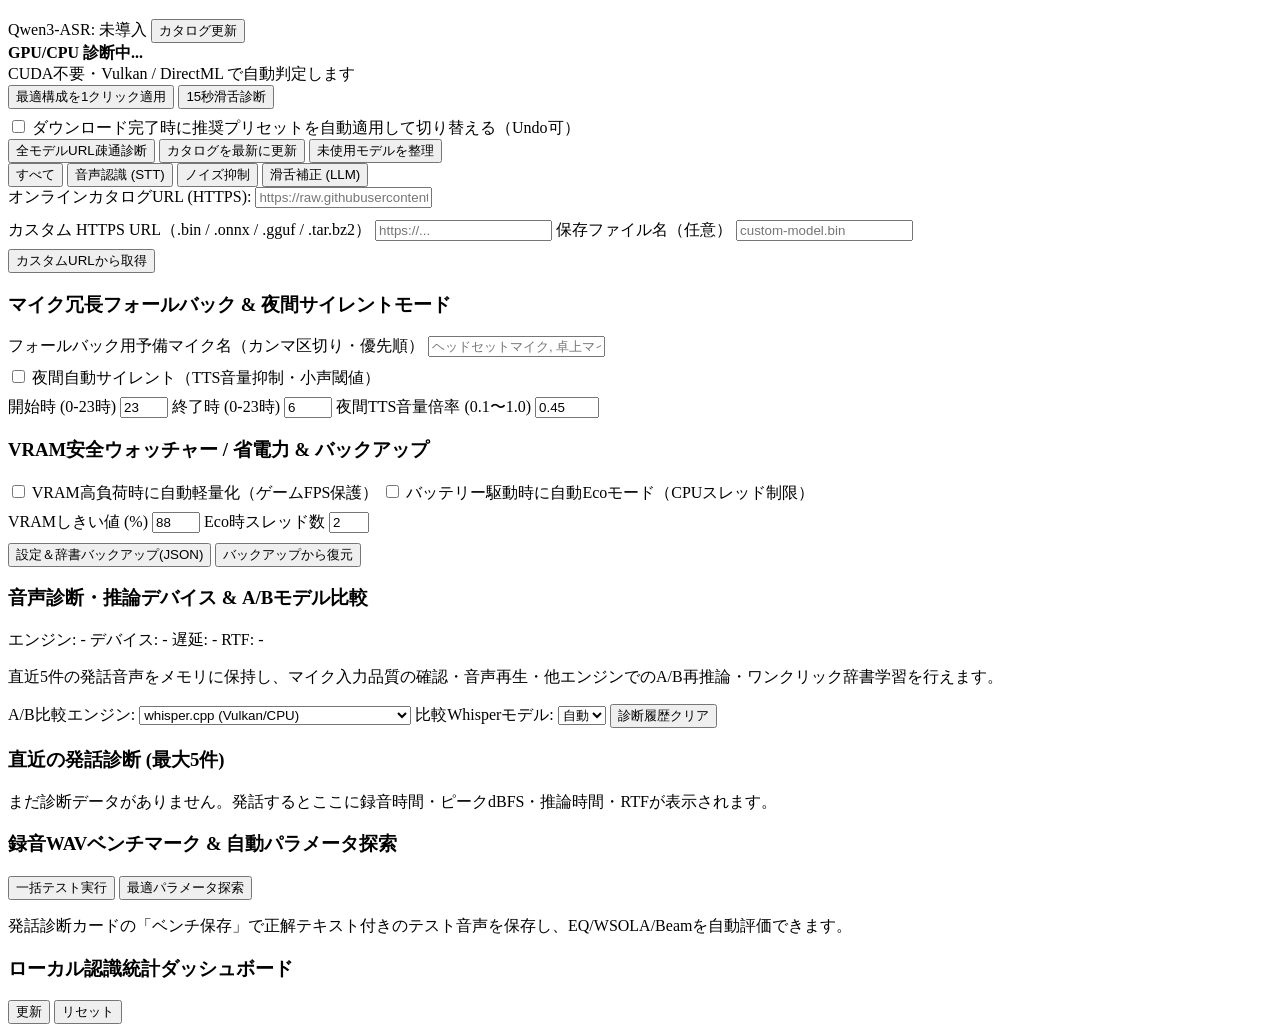
==== commit 060eaae6: "fix(v1.7.1): bundle MSVC runtime DLLs, fix multi-dir model discovery & catalog URLs, and add dedicat" ====
--- a/ui/index.html
+++ b/ui/index.html
@@ -28,6 +28,7 @@
           <button class="nav-btn" data-tab="dm-tts">DM読み上げ (VOICEVOX)</button>
           <div class="nav-section">カスタマイズ</div>
           <button class="nav-btn" data-tab="diagnostics">音声診断・モデル比較</button>
+          <button class="nav-btn" data-tab="local-llm">ローカルLLM補正</button>
           <button class="nav-btn" data-tab="commands">合言葉・音声コマンド</button>
           <button class="nav-btn" data-tab="dictionary">辞書・整形</button>
           <button class="nav-btn" data-tab="guard">安全ガード・自動化</button>
@@ -632,6 +633,109 @@
           </div>
         </section>
 
+        <!-- Dedicated Local LLM Post-Correction Tab -->
+        <section class="tab-panel" id="tab-local-llm">
+          <div class="card">
+            <div class="row space-between" style="flex-wrap: wrap; gap: 8px">
+              <h3>ローカルLLM かんたんセットアップ（誤字・空耳・口調補正 / Vulkan・CPU対応）</h3>
+              <div class="row gap-xs" style="flex-wrap: wrap">
+                <span class="pill" id="llmStatusBadge">LLM: 未確認</span>
+                <span class="pill" id="llmRuntimeBadge">llama-server: 未確認</span>
+                <span class="pill" id="llmModelCountBadge">GGUFモデル: 0件</span>
+              </div>
+            </div>
+            <p class="hint">
+              認識結果をそのまま出力する前に、直前会話・辞書・ゲーム名・読み（モーラ）を踏まえてローカル LLM が自然な日本語へ補正します（クラウド送信ゼロ・CUDA不要・Radeon/GeForce/Intel/CPU対応）。
+            </p>
+            <div class="row gap-sm" style="margin-top: 10px; flex-wrap: wrap">
+              <button type="button" class="btn-primary btn-sm" id="btnDownloadLlamaServer">llama-server (Vulkan/CPU) を自動導入 (~38MB)</button>
+              <button type="button" class="btn-secondary btn-sm" id="btnDownloadLlm17b">Qwen3-1.7B 軽量版を取得 (~1.1GB)</button>
+              <button type="button" class="btn-secondary btn-sm" id="btnDownloadLlm4b">Qwen3-4B 高精度版を取得 (~2.4GB)</button>
+            </div>
+            <div id="llmSetupProgressWrap" style="display: none; margin-top: 10px">
+              <div class="small-label" id="llmSetupProgressText">準備中...</div>
+              <div style="height: 8px; background: rgba(255,255,255,0.08); border-radius: 6px; overflow: hidden; margin-top: 4px">
+                <div id="llmSetupProgressBar" style="height: 100%; width: 0%; background: var(--accent);"></div>
+              </div>
+            </div>
+          </div>
+
+          <div class="card">
+            <div class="row space-between" style="flex-wrap: wrap; gap: 8px">
+              <h3>モデル選択 &amp; 接続・自動起動設定</h3>
+              <div class="row gap-xs" style="flex-wrap: wrap">
+                <button type="button" class="btn-secondary btn-sm" id="btnLlmPresetLlamaServer">llama-server (:8081)</button>
+                <button type="button" class="btn-secondary btn-sm" id="btnLlmPresetOllama">Ollama (:11434)</button>
+                <button type="button" class="btn-secondary btn-sm" id="btnLlmPresetLmStudio">LM Studio (:1234)</button>
+              </div>
+            </div>
+            <div class="toggle-grid" style="margin-top: 8px">
+              <label class="checkbox-row">
+                <input type="checkbox" id="chkLlmEnabled" />
+                <span>認識後の誤字・空耳をローカルLLMで文脈補正する</span>
+              </label>
+              <label class="checkbox-row">
+                <input type="checkbox" id="chkLlmAutoLaunch" />
+                <span>有効時・起動時に llama-server を自動ヘッドレス起動する</span>
+              </label>
+              <label class="checkbox-row">
+                <input type="checkbox" id="chkLlmStopExit" />
+                <span>VoxDrop 終了時に自動停止する</span>
+              </label>
+            </div>
+            <div class="form-grid" style="margin-top: 10px">
+              <label>導入済み GGUF モデル選択
+                <select id="llmModelFileSelect" class="input">
+                  <option value="">自動（最初に検出した .gguf）</option>
+                </select>
+              </label>
+              <label>文体スタイル
+                <select id="llmStyle" class="input">
+                  <option value="normal">標準（誤字のみ最小修正）</option>
+                  <option value="casual">フレンド向けタメ口</option>
+                  <option value="polite">丁寧語（です・ます）</option>
+                  <option value="game_short">ゲーム通話向け簡潔</option>
+                </select>
+              </label>
+              <label>LLM Base URL
+                <input type="text" id="llmBaseUrl" class="input" placeholder="http://127.0.0.1:8081" />
+              </label>
+              <label>Endpoint Path
+                <input type="text" id="llmEndpointPath" class="input" placeholder="/v1/chat/completions" />
+              </label>
+              <label>モデル識別子 (OpenAI / Ollama名)
+                <input type="text" id="llmModel" class="input" placeholder="qwen3-1.7b" />
+              </label>
+              <label>タイムアウト (ms)
+                <input type="number" id="llmTimeoutMs" class="input" min="250" max="10000" value="1800" />
+              </label>
+              <label>LLM実行ファイル (空欄で自動検出)
+                <input type="text" id="llmExePath" class="input" placeholder="自動検出（models\llama-server\llama-server.exe）" />
+              </label>
+              <label>起動引数 (空欄で選択モデルから自動生成)
+                <input type="text" id="llmArgs" class="input" placeholder="自動生成 (-m ... --port 8081 -ngl 99)" />
+              </label>
+              <label>API Key（任意）
+                <input type="password" id="llmApiKey" class="input" />
+              </label>
+            </div>
+            <div class="row gap-sm" style="margin-top: 10px; flex-wrap: wrap">
+              <button type="button" class="btn-secondary btn-sm" id="btnTestLlm">LLM接続テスト</button>
+              <button type="button" class="btn-primary btn-sm" id="btnLaunchLlm">LLMサーバーを起動</button>
+            </div>
+          </div>
+
+          <div class="card">
+            <h3>ライブ誤字・空耳補正テスト</h3>
+            <p class="hint">入力した文字列を現在の辞書・宛先・文体設定でローカル LLM に補正させ、動作と応答速度を確認します。</p>
+            <div class="row gap-sm" style="margin-top: 8px">
+              <input type="text" id="llmTestInput" class="input grow" placeholder="例: ばんだるかってミッド見よう" />
+              <button type="button" class="btn-primary btn-sm" id="btnTestLlmSample">補正テスト実行</button>
+            </div>
+            <div id="llmTestOutput" class="ab-result" style="margin-top: 8px"></div>
+          </div>
+        </section>
+
         <!-- Commands & Passphrase Rules Tab -->
         <section class="tab-panel" id="tab-commands">
           <div class="card">
@@ -1136,57 +1240,11 @@
 
           <div class="card">
             <div class="row space-between">
-              <h3>ローカルLLM 誤認識・空耳ポストコレクタ（OpenAI互換 / Vulkan）</h3>
-              <span class="pill" id="llmStatusBadge">未確認</span>
-            </div>
-            <div class="toggle-grid" style="margin-top: 8px">
-              <label class="checkbox-row">
-                <input type="checkbox" id="chkLlmEnabled" />
-                <span>認識後の誤字・空耳をローカルLLMで文脈補正する</span>
-              </label>
-              <label class="checkbox-row">
-                <input type="checkbox" id="chkLlmAutoLaunch" />
-                <span>有効時に llama-server 等を自動起動</span>
-              </label>
-              <label class="checkbox-row">
-                <input type="checkbox" id="chkLlmStopExit" />
-                <span>終了時に自動停止</span>
-              </label>
-            </div>
-            <div class="form-grid" style="margin-top: 8px">
-              <label>LLM Base URL
-                <input type="text" id="llmBaseUrl" class="input" placeholder="http://127.0.0.1:8081" />
-              </label>
-              <label>Endpoint Path
-                <input type="text" id="llmEndpointPath" class="input" placeholder="/v1/chat/completions" />
-              </label>
-              <label>モデル識別子
-                <input type="text" id="llmModel" class="input" placeholder="qwen3-1.7b" />
-              </label>
-              <label>文体スタイル
-                <select id="llmStyle" class="input">
-                  <option value="normal">標準（誤字のみ最小修正）</option>
-                  <option value="casual">フレンド向けタメ口</option>
-                  <option value="polite">丁寧語（です・ます）</option>
-                  <option value="game_short">ゲーム通話向け簡潔</option>
-                </select>
-              </label>
-              <label>LLM実行ファイル (llama-server.exe 等)
-                <input type="text" id="llmExePath" class="input" />
-              </label>
-              <label>起動引数 (Vulkan GPU / -m models\...)
-                <input type="text" id="llmArgs" class="input" />
-              </label>
-              <label>タイムアウト (ms)
-                <input type="number" id="llmTimeoutMs" class="input" min="250" max="10000" value="1800" />
-              </label>
-              <label>API Key（任意）
-                <input type="password" id="llmApiKey" class="input" />
-              </label>
-            </div>
-            <div class="row gap-sm" style="margin-top: 8px">
-              <button type="button" class="btn-secondary btn-sm" id="btnTestLlm">LLM接続テスト</button>
-              <button type="button" class="btn-primary btn-sm" id="btnLaunchLlm">LLMサーバー起動</button>
+              <div>
+                <h3>ローカルLLM 誤認識・空耳ポストコレクタ（専用タブへ移動しました）</h3>
+                <p class="hint">llama-server 自動導入、Qwen3-1.7B/4B モデル選択、Ollama/LM Studio 接続切替、ライブ補正テストは左メニュー「ローカルLLM補正」から行えます。</p>
+              </div>
+              <button type="button" class="btn-secondary btn-sm" id="btnJumpLocalLlmTab">ローカルLLM補正タブを開く →</button>
             </div>
           </div>
 
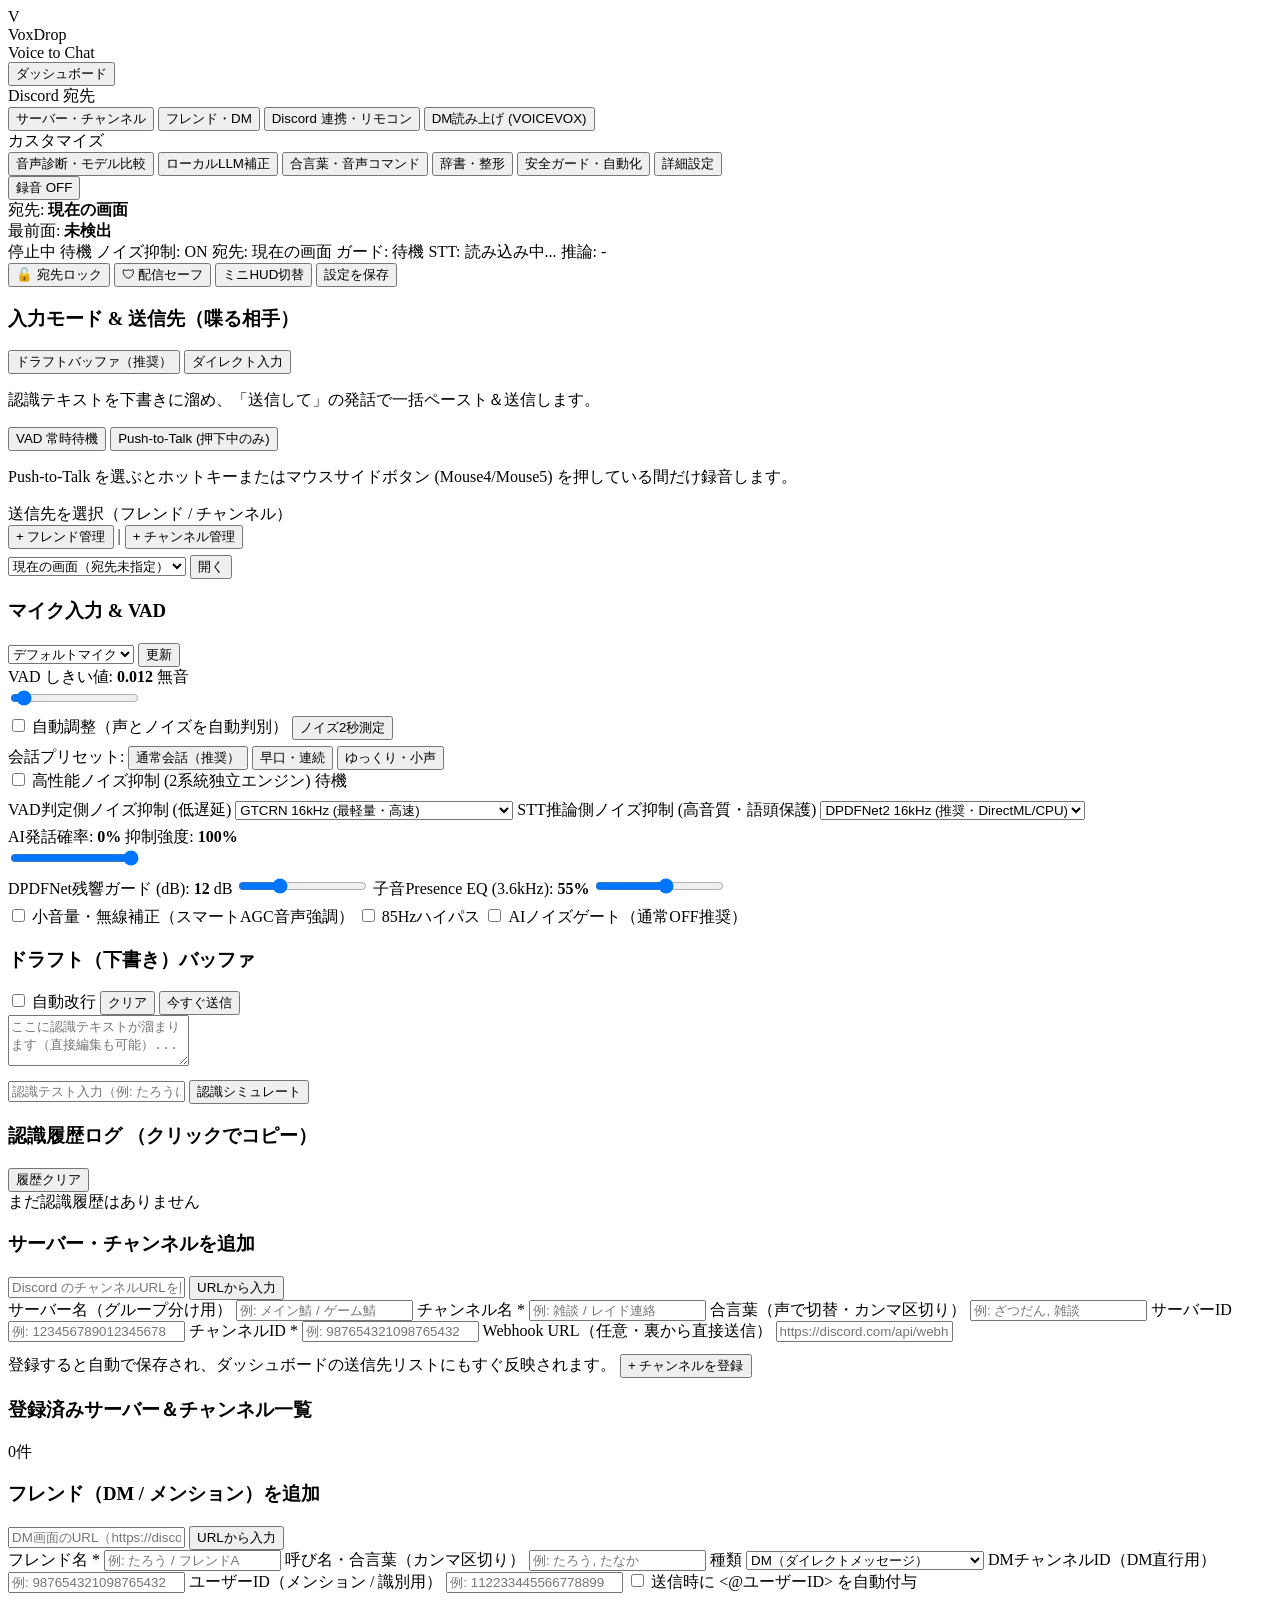
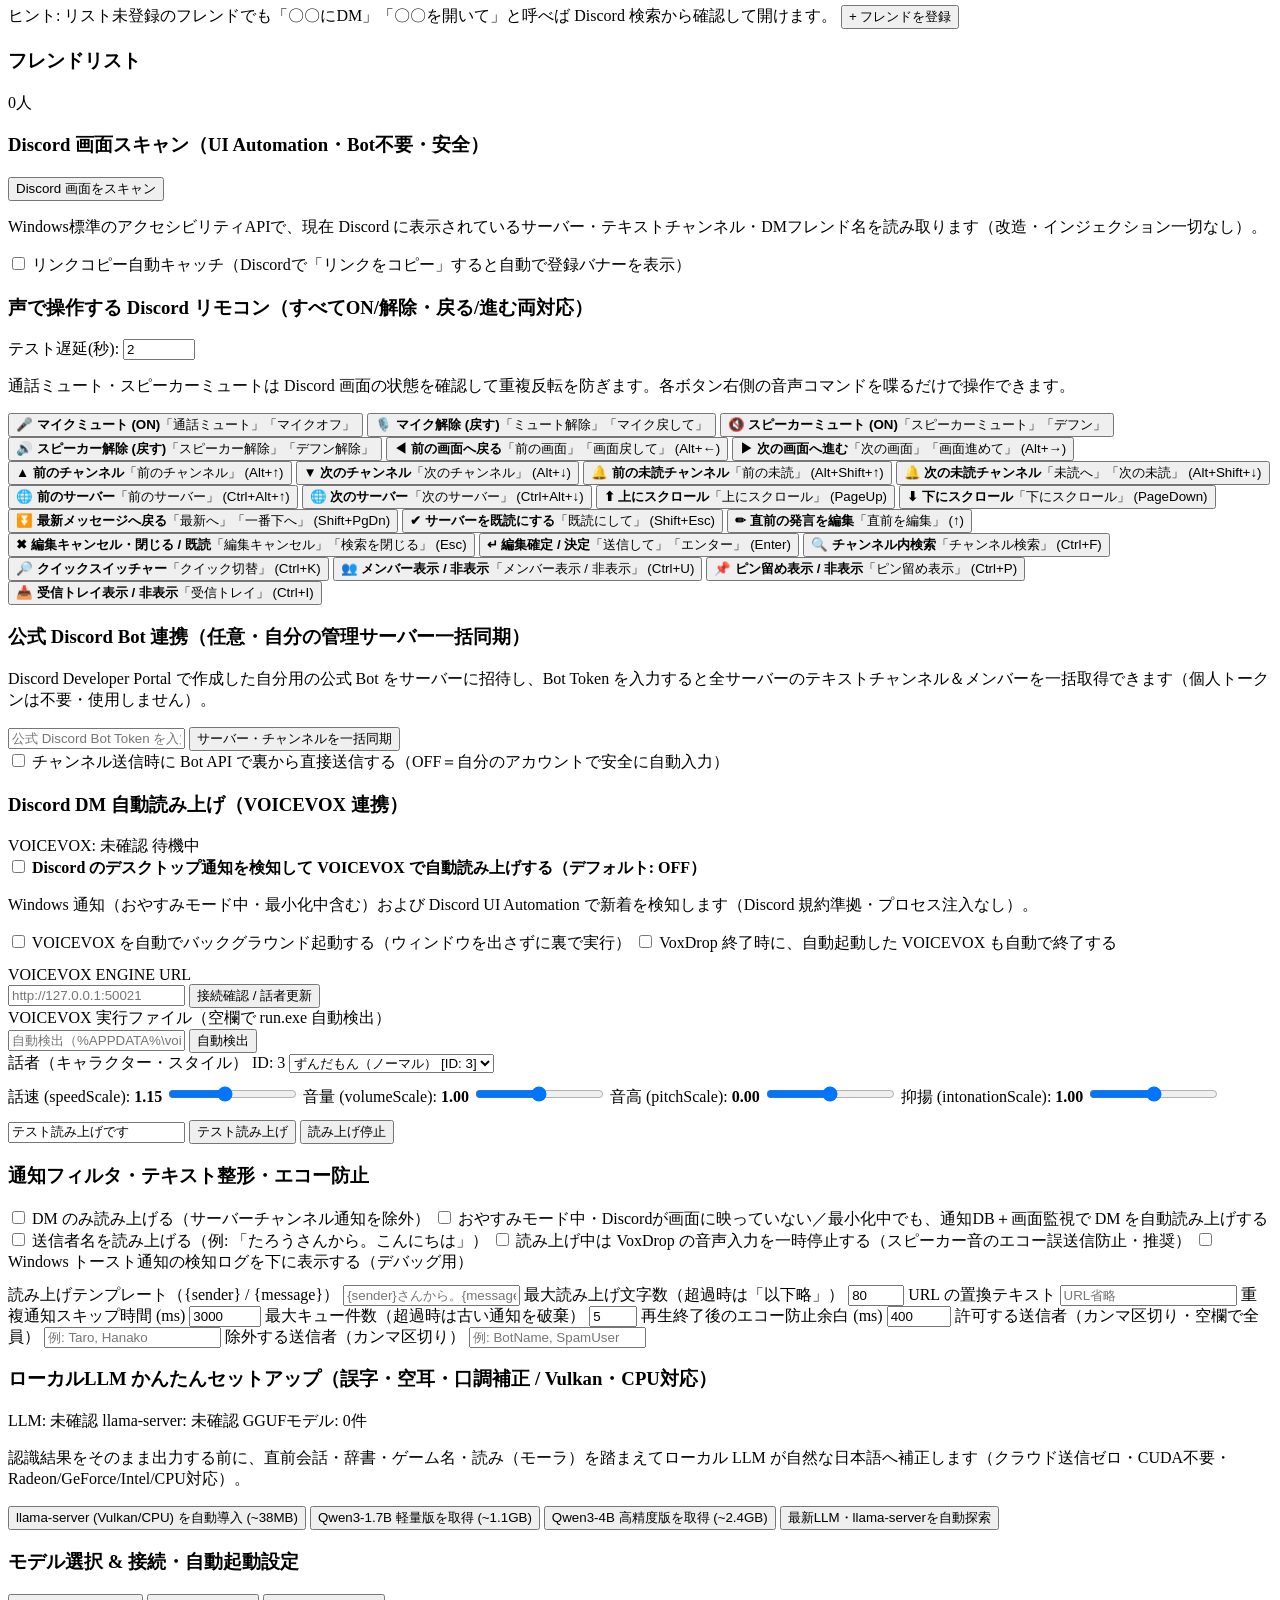
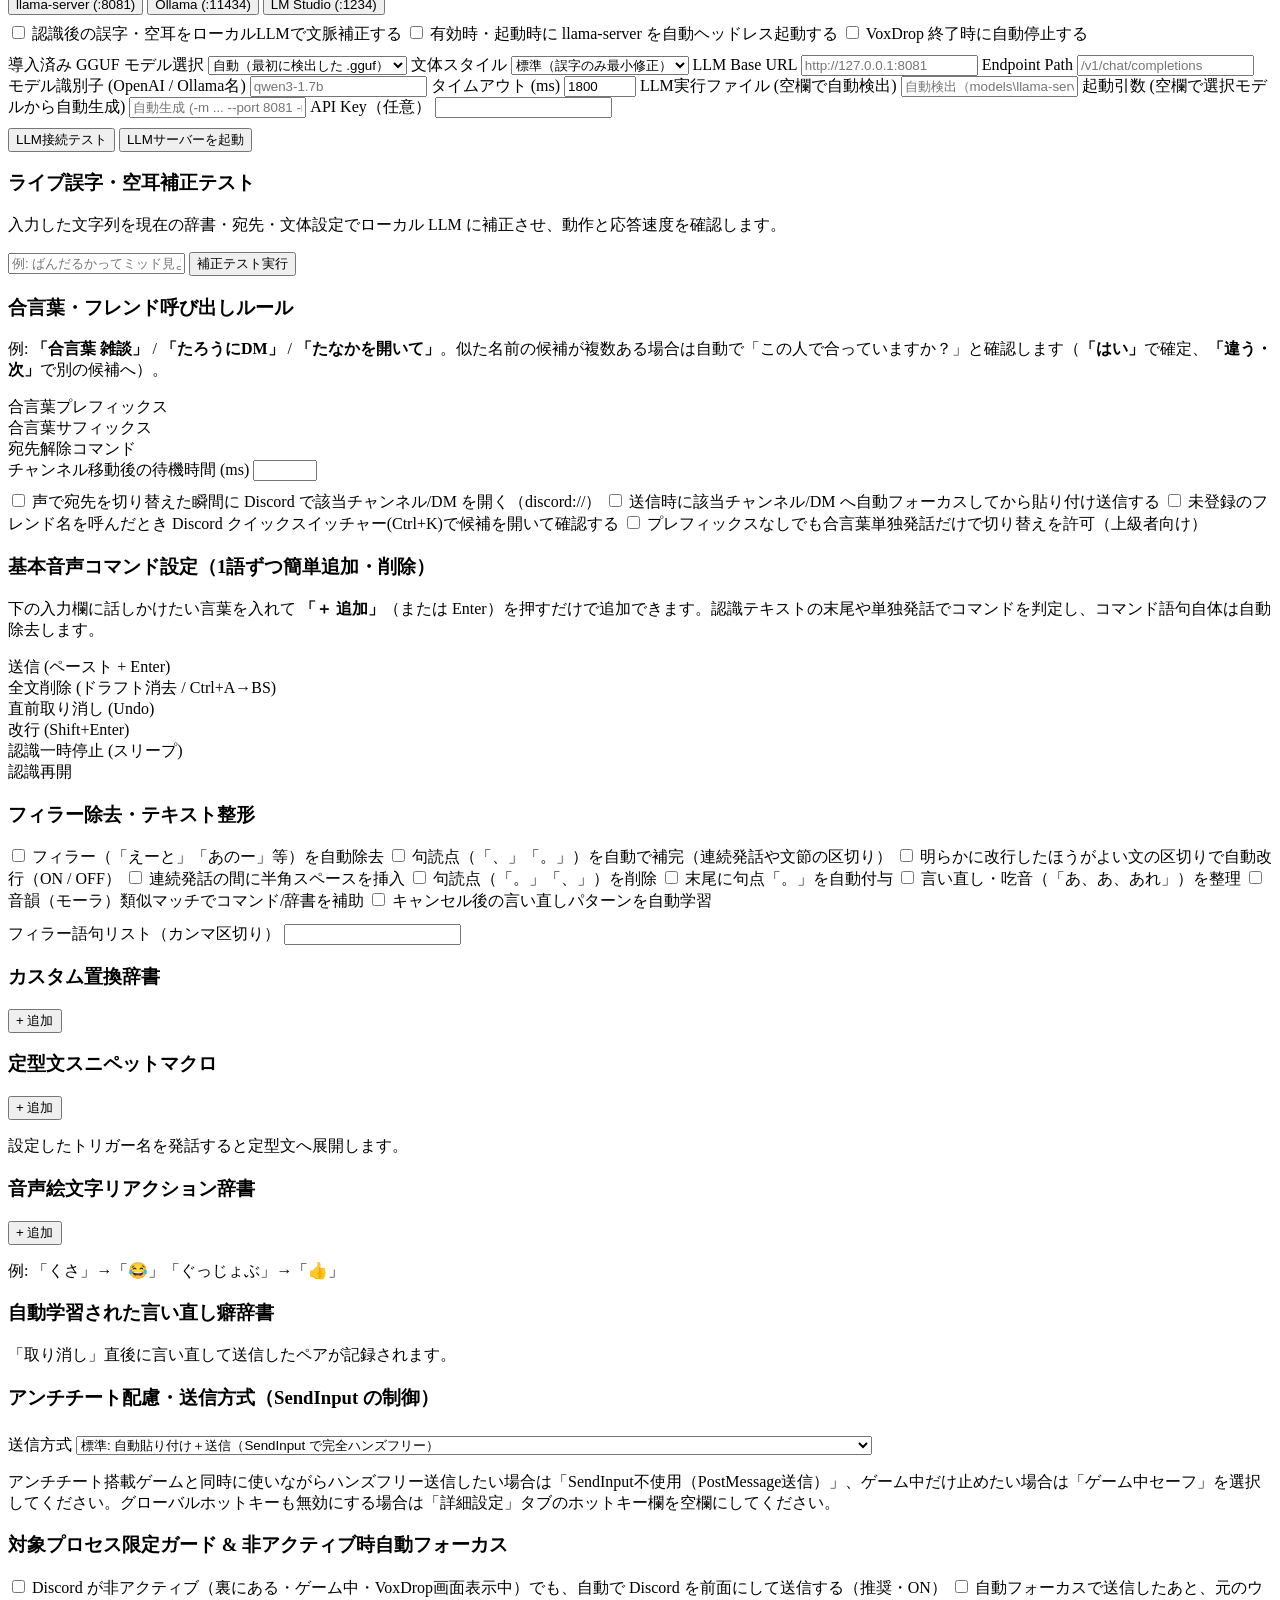
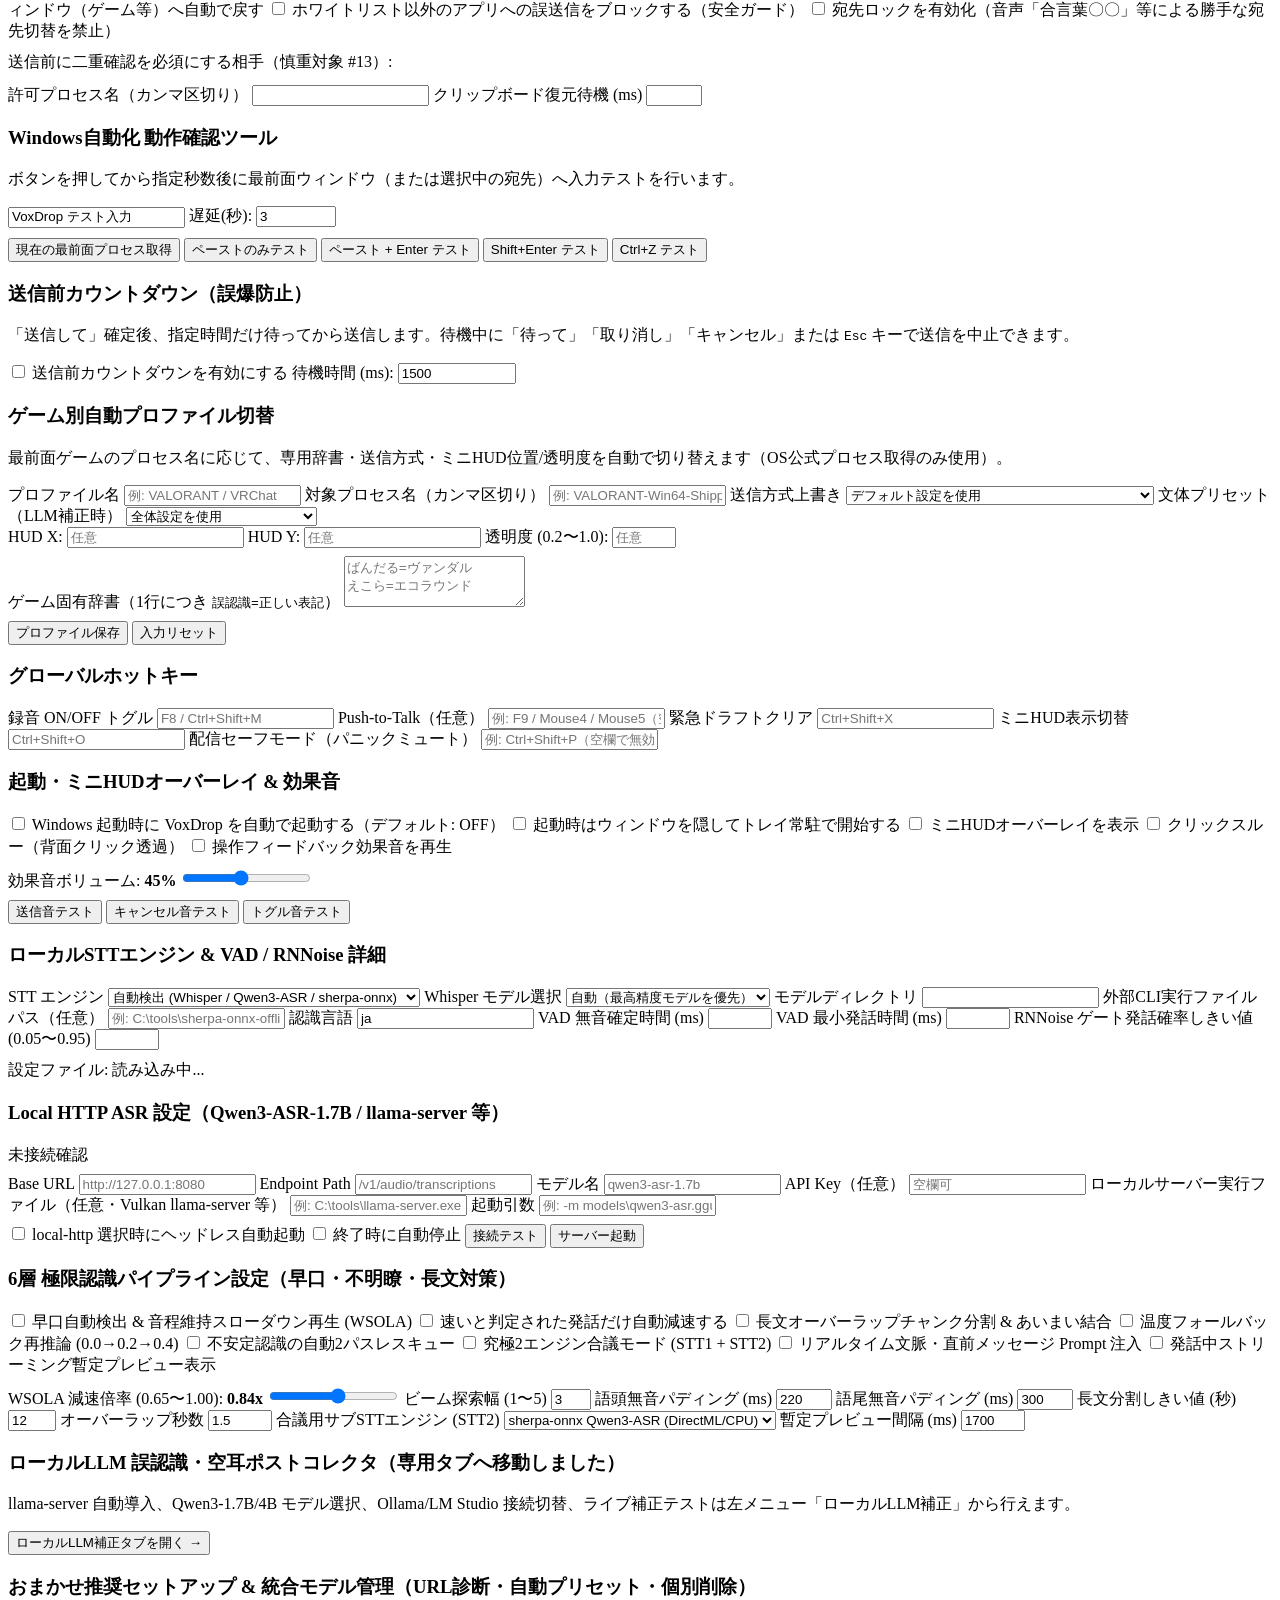
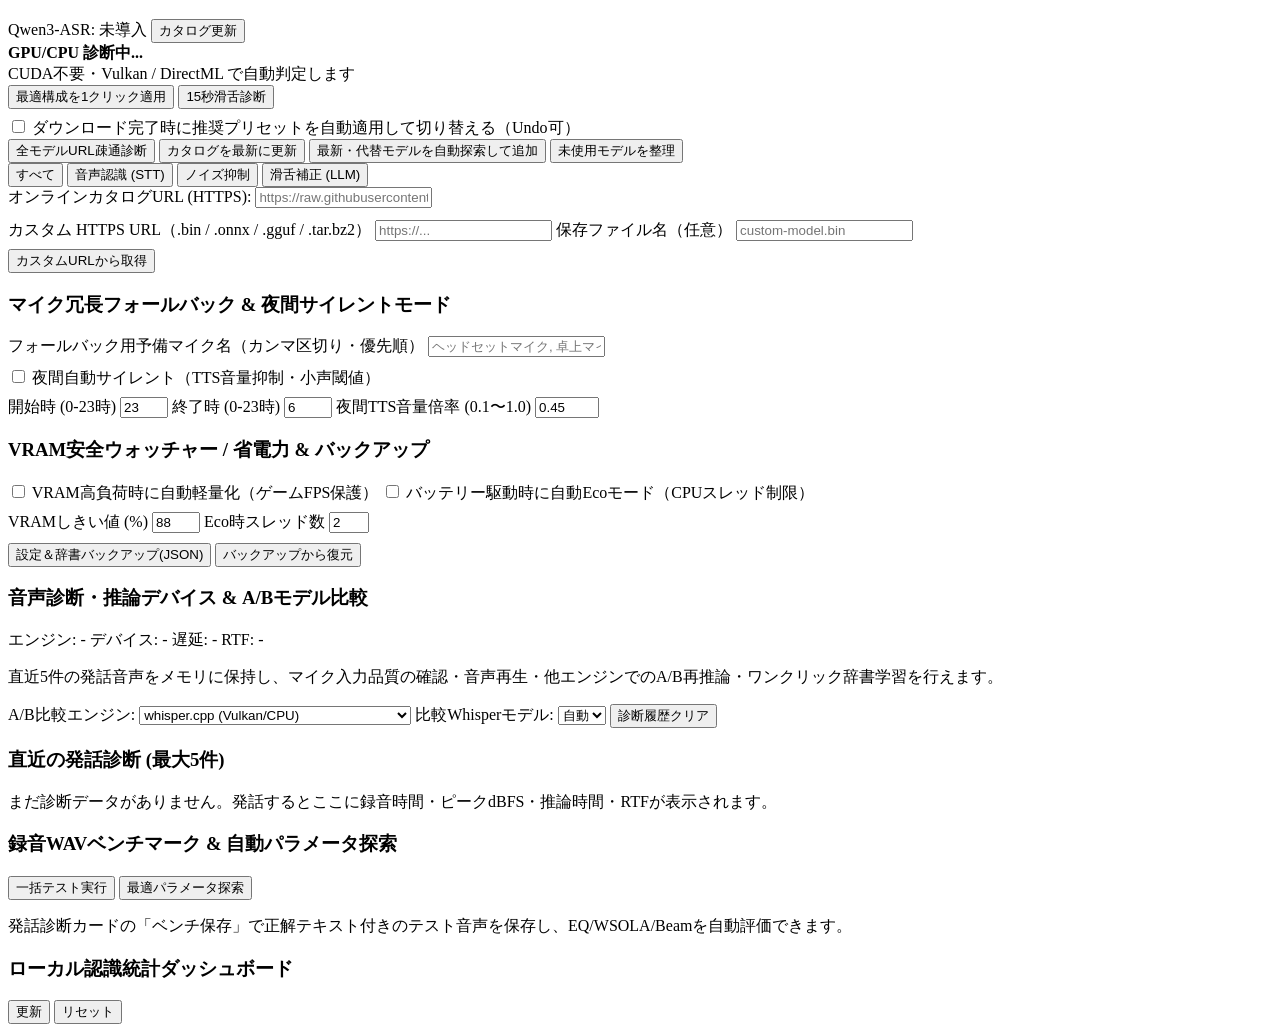
==== commit 3599107d: "fix(v1.7.2): handle long CDN redirect Location headers and add auto-discovery of latest/alternative " ====
--- a/ui/index.html
+++ b/ui/index.html
@@ -651,6 +651,7 @@
               <button type="button" class="btn-primary btn-sm" id="btnDownloadLlamaServer">llama-server (Vulkan/CPU) を自動導入 (~38MB)</button>
               <button type="button" class="btn-secondary btn-sm" id="btnDownloadLlm17b">Qwen3-1.7B 軽量版を取得 (~1.1GB)</button>
               <button type="button" class="btn-secondary btn-sm" id="btnDownloadLlm4b">Qwen3-4B 高精度版を取得 (~2.4GB)</button>
+              <button type="button" class="btn-secondary btn-sm" id="btnDiscoverLlmModels">最新LLM・llama-serverを自動探索</button>
             </div>
             <div id="llmSetupProgressWrap" style="display: none; margin-top: 10px">
               <div class="small-label" id="llmSetupProgressText">準備中...</div>
@@ -1286,6 +1287,7 @@
                 <div class="row gap-sm" style="flex-wrap: wrap">
                   <button type="button" class="btn-secondary btn-sm" id="btnCheckAllUrls">全モデルURL疎通診断</button>
                   <button type="button" class="btn-secondary btn-sm" id="btnSyncCatalog">カタログを最新に更新</button>
+                  <button type="button" class="btn-primary btn-sm" id="btnDiscoverLatestModels">最新・代替モデルを自動探索して追加</button>
                   <button type="button" class="btn-danger btn-sm" id="btnCleanupModels">未使用モデルを整理</button>
                   <button type="button" class="btn-secondary btn-sm" id="btnUndoAutoPresetToolbar" style="display: none">元の設定に戻す</button>
                 </div>
@@ -1303,6 +1305,8 @@
                 </label>
               </div>
             </div>
+
+            <div id="discoveryResultBanner" class="ab-result" style="display: none; margin-bottom: 10px"></div>
 
             <div id="modelCatalogContainer"></div>
 
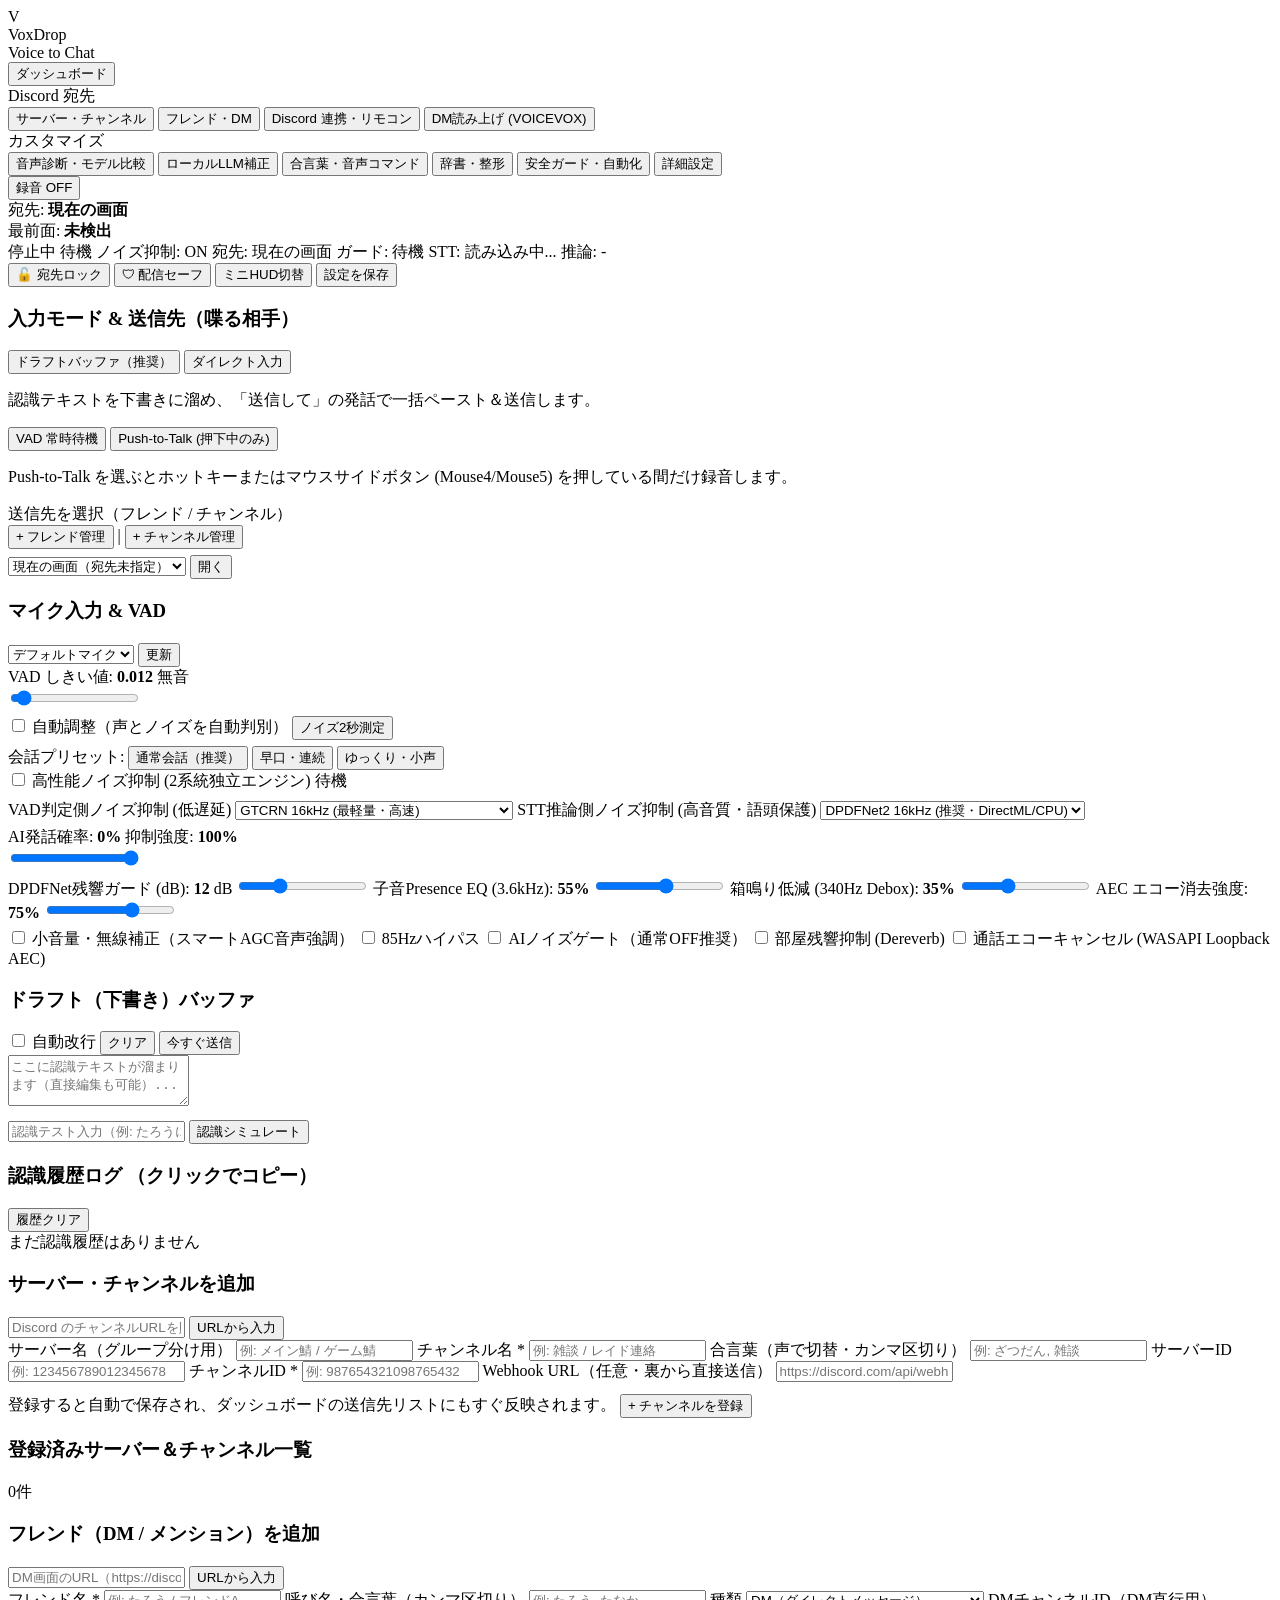
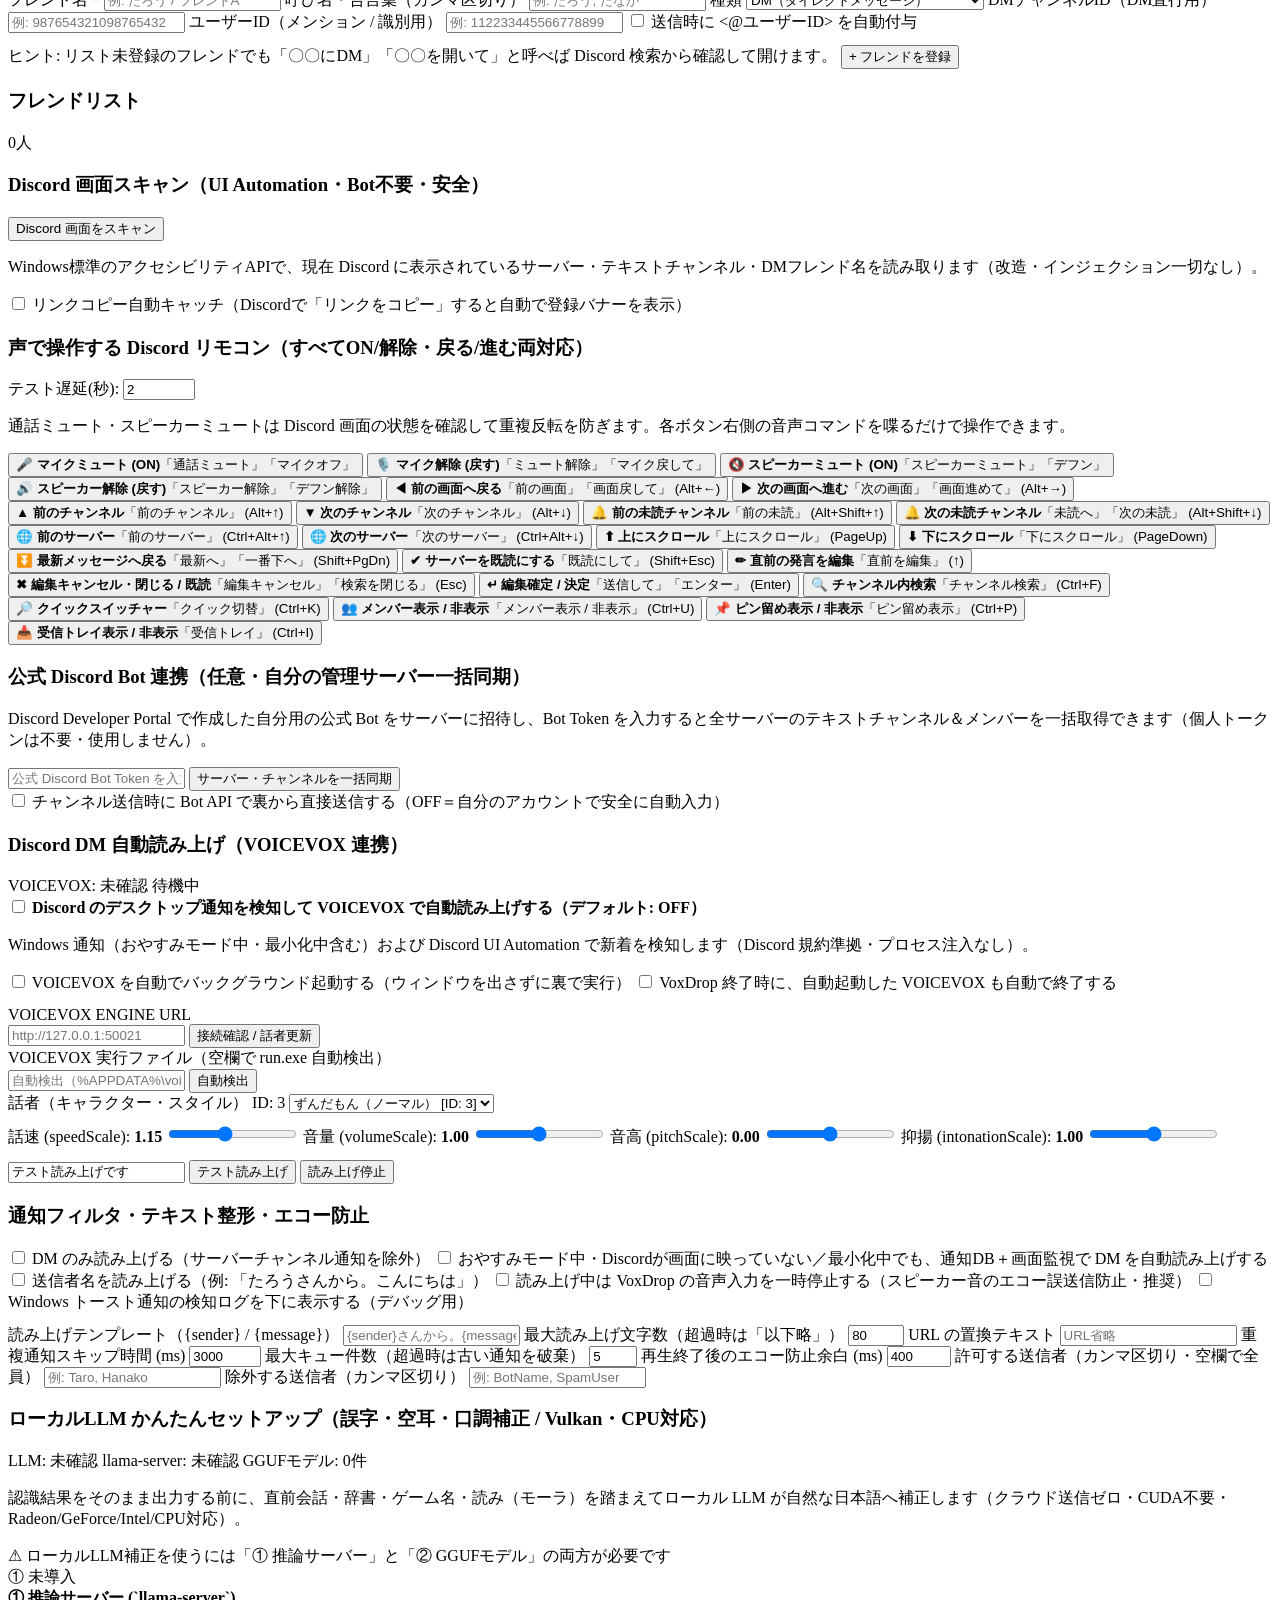
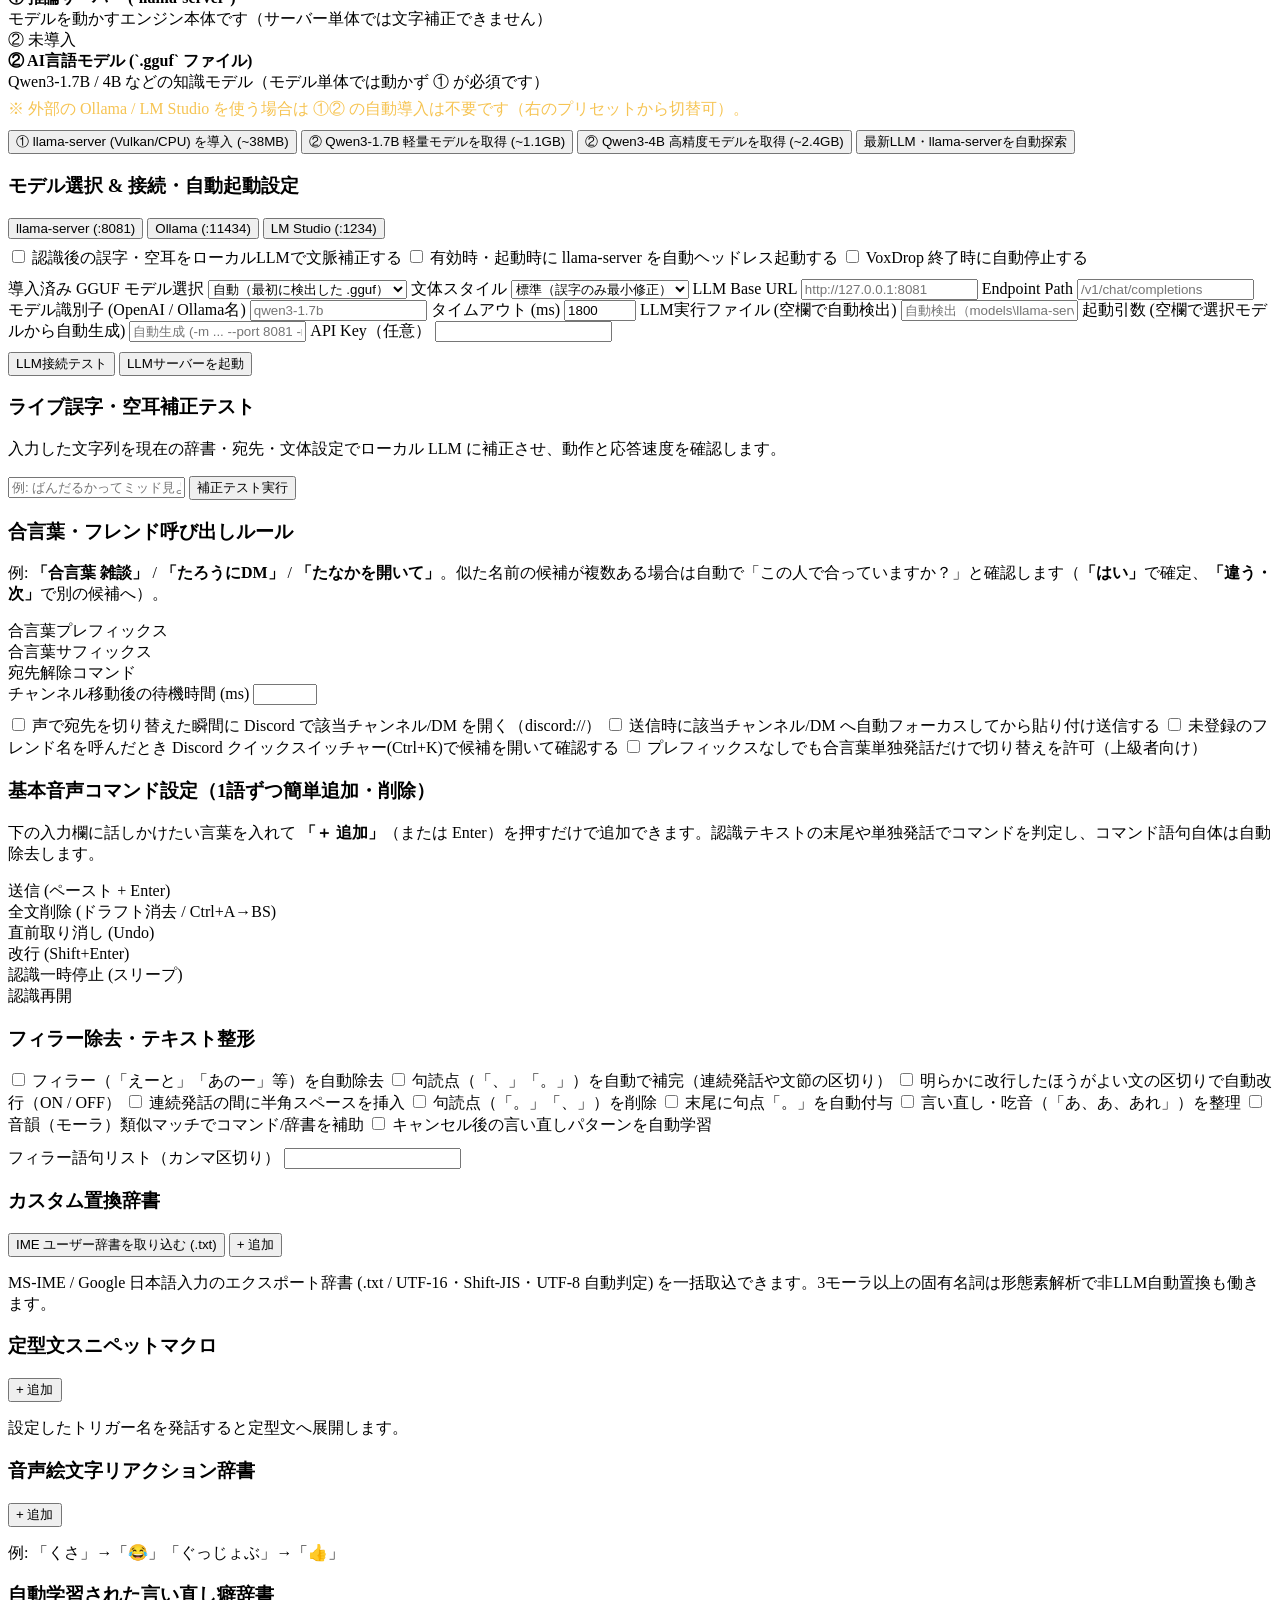
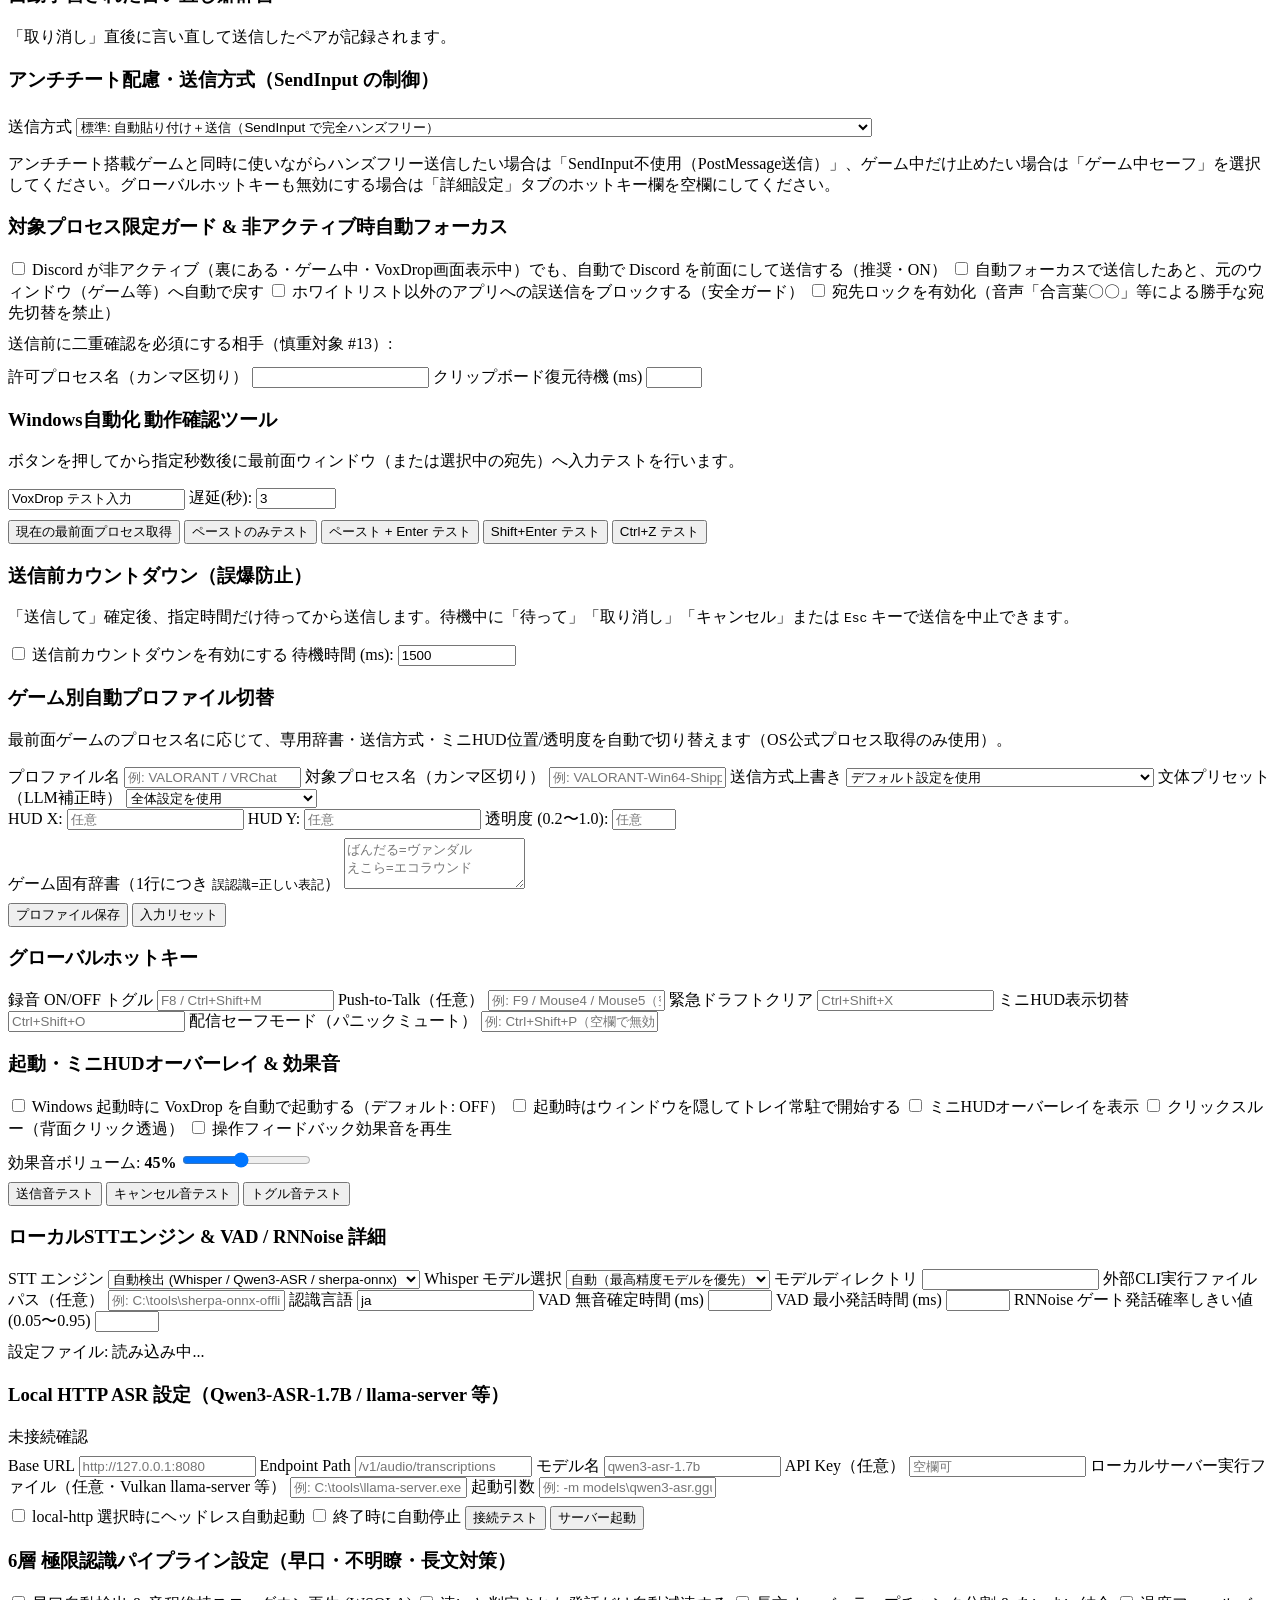
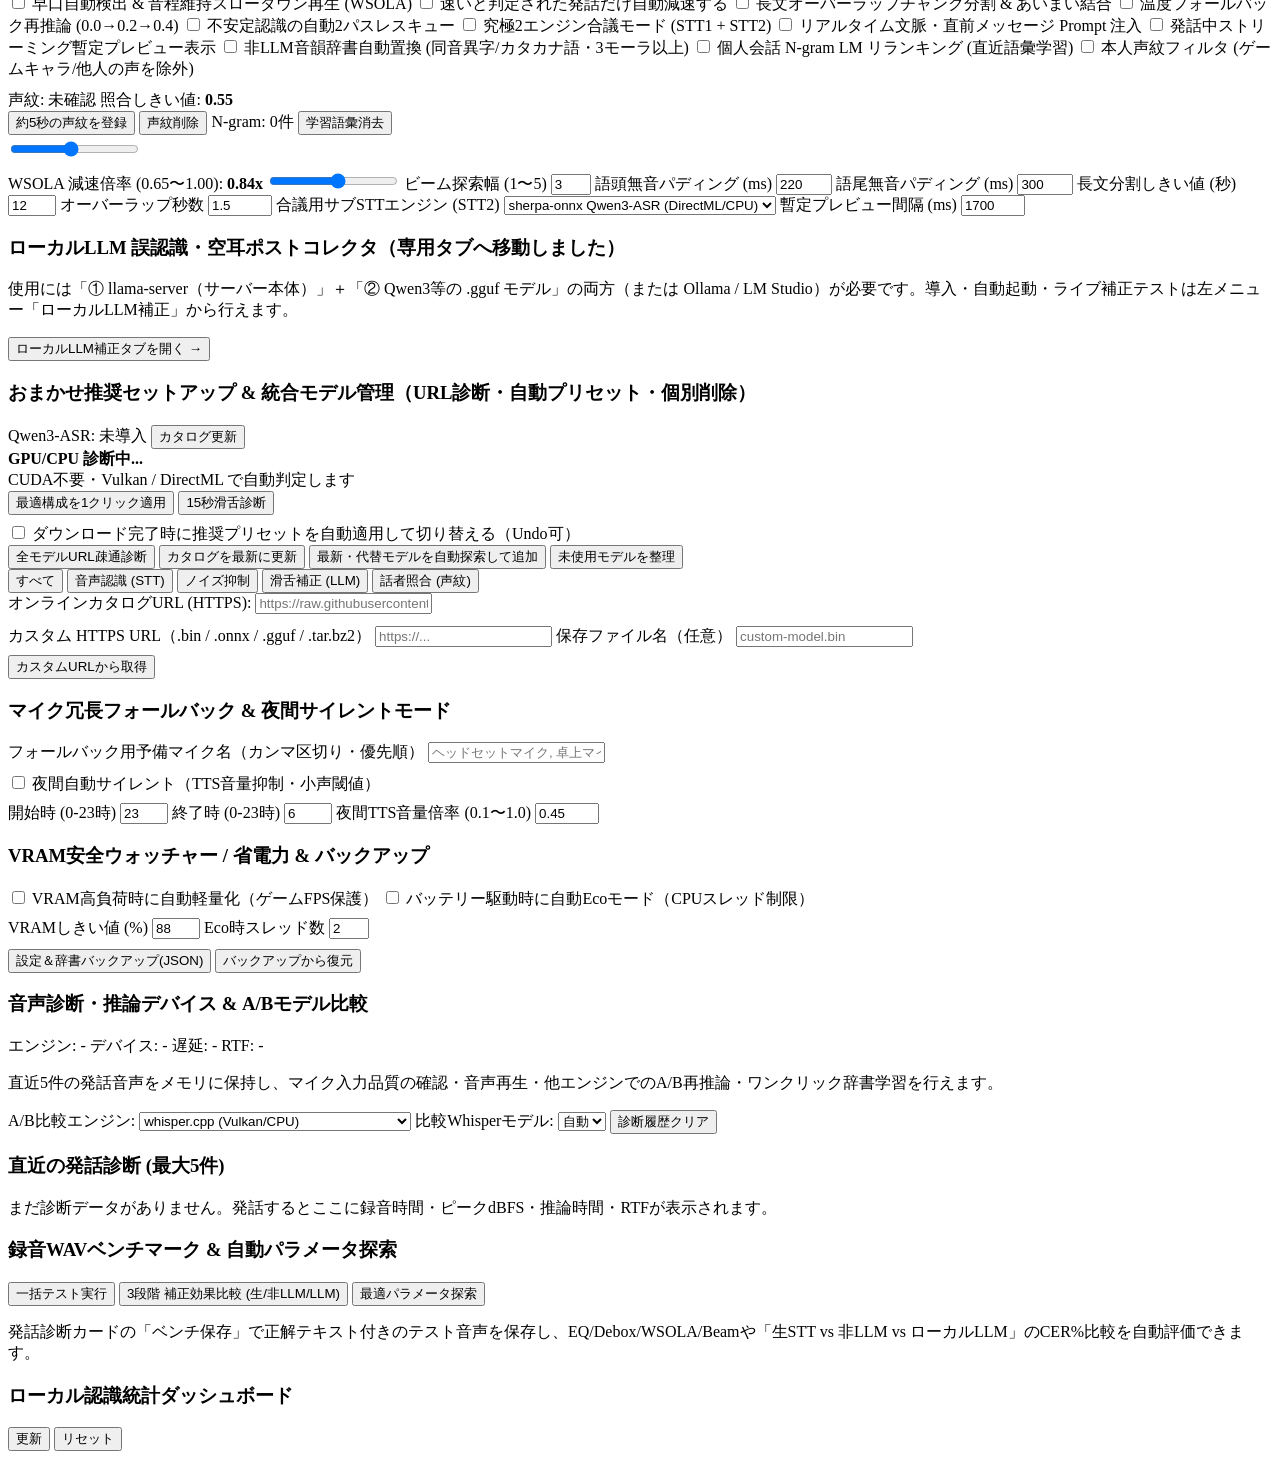
==== commit 6338f34c: "feat(v1.8.0): accuracy & autocorrect suite, Local LLM setup UX clarity, and README screenshots" ====
--- a/ui/index.html
+++ b/ui/index.html
@@ -237,6 +237,12 @@
                   <label class="small-label">子音Presence EQ (3.6kHz): <strong id="ncPresenceEqVal">55%</strong>
                     <input type="range" id="ncPresenceEq" min="0" max="1" step="0.05" value="0.55" />
                   </label>
+                  <label class="small-label">箱鳴り低減 (340Hz Debox): <strong id="ncRoomDeboxVal">35%</strong>
+                    <input type="range" id="ncRoomDebox" min="0" max="1" step="0.05" value="0.35" />
+                  </label>
+                  <label class="small-label">AEC エコー消去強度: <strong id="aecStrengthVal">75%</strong>
+                    <input type="range" id="aecStrength" min="0.2" max="1" step="0.05" value="0.75" />
+                  </label>
                 </div>
                 <div class="row gap-sm" style="margin-top: 6px; flex-wrap: wrap">
                   <label class="checkbox-row small-check">
@@ -250,6 +256,14 @@
                   <label class="checkbox-row small-check">
                     <input type="checkbox" id="chkNcGate" />
                     <span>AIノイズゲート（通常OFF推奨）</span>
+                  </label>
+                  <label class="checkbox-row small-check">
+                    <input type="checkbox" id="chkNcDereverb" />
+                    <span>部屋残響抑制 (Dereverb)</span>
+                  </label>
+                  <label class="checkbox-row small-check">
+                    <input type="checkbox" id="chkAecEnabled" />
+                    <span>通話エコーキャンセル (WASAPI Loopback AEC)</span>
                   </label>
                 </div>
               </div>
@@ -647,10 +661,32 @@
             <p class="hint">
               認識結果をそのまま出力する前に、直前会話・辞書・ゲーム名・読み（モーラ）を踏まえてローカル LLM が自然な日本語へ補正します（クラウド送信ゼロ・CUDA不要・Radeon/GeForce/Intel/CPU対応）。
             </p>
+            <div class="llm-prereq-box" id="llmPrereqBox">
+              <div class="llm-prereq-title">⚠ ローカルLLM補正を使うには「① 推論サーバー」と「② GGUFモデル」の両方が必要です</div>
+              <div class="llm-prereq-steps">
+                <div class="llm-prereq-step" id="llmStep1Box">
+                  <span class="pill warn" id="llmStep1Badge">① 未導入</span>
+                  <div>
+                    <strong>① 推論サーバー (`llama-server`)</strong>
+                    <div class="small-label">モデルを動かすエンジン本体です（サーバー単体では文字補正できません）</div>
+                  </div>
+                </div>
+                <div class="llm-prereq-step" id="llmStep2Box">
+                  <span class="pill warn" id="llmStep2Badge">② 未導入</span>
+                  <div>
+                    <strong>② AI言語モデル (`.gguf` ファイル)</strong>
+                    <div class="small-label">Qwen3-1.7B / 4B などの知識モデル（モデル単体では動かず ① が必須です）</div>
+                  </div>
+                </div>
+              </div>
+              <div class="small-label" id="llmPrereqSummary" style="margin-top: 6px; color: #f6c453">
+                ※ 外部の Ollama / LM Studio を使う場合は ①② の自動導入は不要です（右のプリセットから切替可）。
+              </div>
+            </div>
             <div class="row gap-sm" style="margin-top: 10px; flex-wrap: wrap">
-              <button type="button" class="btn-primary btn-sm" id="btnDownloadLlamaServer">llama-server (Vulkan/CPU) を自動導入 (~38MB)</button>
-              <button type="button" class="btn-secondary btn-sm" id="btnDownloadLlm17b">Qwen3-1.7B 軽量版を取得 (~1.1GB)</button>
-              <button type="button" class="btn-secondary btn-sm" id="btnDownloadLlm4b">Qwen3-4B 高精度版を取得 (~2.4GB)</button>
+              <button type="button" class="btn-primary btn-sm" id="btnDownloadLlamaServer">① llama-server (Vulkan/CPU) を導入 (~38MB)</button>
+              <button type="button" class="btn-secondary btn-sm" id="btnDownloadLlm17b">② Qwen3-1.7B 軽量モデルを取得 (~1.1GB)</button>
+              <button type="button" class="btn-secondary btn-sm" id="btnDownloadLlm4b">② Qwen3-4B 高精度モデルを取得 (~2.4GB)</button>
               <button type="button" class="btn-secondary btn-sm" id="btnDiscoverLlmModels">最新LLM・llama-serverを自動探索</button>
             </div>
             <div id="llmSetupProgressWrap" style="display: none; margin-top: 10px">
@@ -855,10 +891,16 @@
           </div>
 
           <div class="card">
-            <div class="row space-between">
+            <div class="row space-between" style="flex-wrap: wrap; gap: 8px">
               <h3>カスタム置換辞書</h3>
-              <button class="btn-primary btn-sm" id="btnAddDict">+ 追加</button>
-            </div>
+              <div class="row gap-sm">
+                <input type="file" id="imeFileInput" accept=".txt" style="display: none" />
+                <button class="btn-secondary btn-sm" id="btnImportIme">IME ユーザー辞書を取り込む (.txt)</button>
+                <button class="btn-primary btn-sm" id="btnAddDict">+ 追加</button>
+              </div>
+            </div>
+            <p class="hint">MS-IME / Google 日本語入力のエクスポート辞書 (.txt / UTF-16・Shift-JIS・UTF-8 自動判定) を一括取込できます。3モーラ以上の固有名詞は形態素解析で非LLM自動置換も働きます。</p>
+            <div id="imePreviewBox" class="ime-preview-box" style="display: none"></div>
             <div id="dictRows" class="dict-rows"></div>
           </div>
 
@@ -1205,6 +1247,33 @@
                 <input type="checkbox" id="chkStreamingPreview" />
                 <span>発話中ストリーミング暫定プレビュー表示</span>
               </label>
+              <label class="checkbox-row">
+                <input type="checkbox" id="chkPhoneticDict" />
+                <span>非LLM音韻辞書自動置換 (同音異字/カタカナ語・3モーラ以上)</span>
+              </label>
+              <label class="checkbox-row">
+                <input type="checkbox" id="chkPersonalNgram" />
+                <span>個人会話 N-gram LM リランキング (直近語彙学習)</span>
+              </label>
+              <label class="checkbox-row">
+                <input type="checkbox" id="chkSpeakerVerify" />
+                <span>本人声紋フィルタ (ゲームキャラ/他人の声を除外)</span>
+              </label>
+            </div>
+            <div class="nc-box" style="margin-top: 10px">
+              <div class="row space-between" style="flex-wrap: wrap; gap: 8px">
+                <div class="row gap-sm">
+                  <span class="pill" id="speakerStatusBadge">声紋: 未確認</span>
+                  <span class="small-label">照合しきい値: <strong id="speakerThresholdVal">0.55</strong></span>
+                </div>
+                <div class="row gap-sm">
+                  <button type="button" class="btn-primary btn-sm" id="btnEnrollSpeaker">約5秒の声紋を登録</button>
+                  <button type="button" class="btn-danger btn-sm" id="btnClearSpeaker">声紋削除</button>
+                  <span class="small-label" id="ngramStatusLabel">N-gram: 0件</span>
+                  <button type="button" class="btn-secondary btn-sm" id="btnClearNgram">学習語彙消去</button>
+                </div>
+              </div>
+              <input type="range" id="speakerThreshold" min="0.30" max="0.85" step="0.02" value="0.55" style="margin-top: 6px" />
             </div>
             <div class="form-grid" style="margin-top: 10px">
               <label>WSOLA 減速倍率 (0.65〜1.00): <strong id="wsolaRateVal">0.84x</strong>
@@ -1243,7 +1312,7 @@
             <div class="row space-between">
               <div>
                 <h3>ローカルLLM 誤認識・空耳ポストコレクタ（専用タブへ移動しました）</h3>
-                <p class="hint">llama-server 自動導入、Qwen3-1.7B/4B モデル選択、Ollama/LM Studio 接続切替、ライブ補正テストは左メニュー「ローカルLLM補正」から行えます。</p>
+                <p class="hint">使用には「① llama-server（サーバー本体）」＋「② Qwen3等の .gguf モデル」の両方（または Ollama / LM Studio）が必要です。導入・自動起動・ライブ補正テストは左メニュー「ローカルLLM補正」から行えます。</p>
               </div>
               <button type="button" class="btn-secondary btn-sm" id="btnJumpLocalLlmTab">ローカルLLM補正タブを開く →</button>
             </div>
@@ -1298,6 +1367,7 @@
                   <button type="button" class="cat-tab-btn" data-cat="stt">音声認識 (STT)</button>
                   <button type="button" class="cat-tab-btn" data-cat="noise_suppression">ノイズ抑制</button>
                   <button type="button" class="cat-tab-btn" data-cat="llm_correction">滑舌補正 (LLM)</button>
+                  <button type="button" class="cat-tab-btn" data-cat="speaker_recognition">話者照合 (声紋)</button>
                 </div>
                 <label class="small-label grow" style="max-width: 440px">
                   オンラインカタログURL (HTTPS):
@@ -1427,14 +1497,16 @@
             <div class="card">
               <div class="row space-between">
                 <h3>録音WAVベンチマーク &amp; 自動パラメータ探索</h3>
-                <div class="row gap-sm">
+                <div class="row gap-sm" style="flex-wrap: wrap">
                   <button type="button" class="btn-primary btn-sm" id="btnRunBenchmark">一括テスト実行</button>
+                  <button type="button" class="btn-success btn-sm" id="btnRunThreeStageBench">3段階 補正効果比較 (生/非LLM/LLM)</button>
                   <button type="button" class="btn-secondary btn-sm" id="btnRunAutoTuner">最適パラメータ探索</button>
                 </div>
               </div>
-              <p class="hint">発話診断カードの「ベンチ保存」で正解テキスト付きのテスト音声を保存し、EQ/WSOLA/Beamを自動評価できます。</p>
+              <p class="hint">発話診断カードの「ベンチ保存」で正解テキスト付きのテスト音声を保存し、EQ/Debox/WSOLA/Beamや「生STT vs 非LLM vs ローカルLLM」のCER%比較を自動評価できます。</p>
               <div id="autoTunerProposalBox" class="ab-result"></div>
               <div id="benchResultBox" class="ab-result"></div>
+              <div id="threeStageBenchBox" class="bench3-box" style="display: none"></div>
               <div id="benchCasesList" style="margin-top: 8px"></div>
             </div>
 
